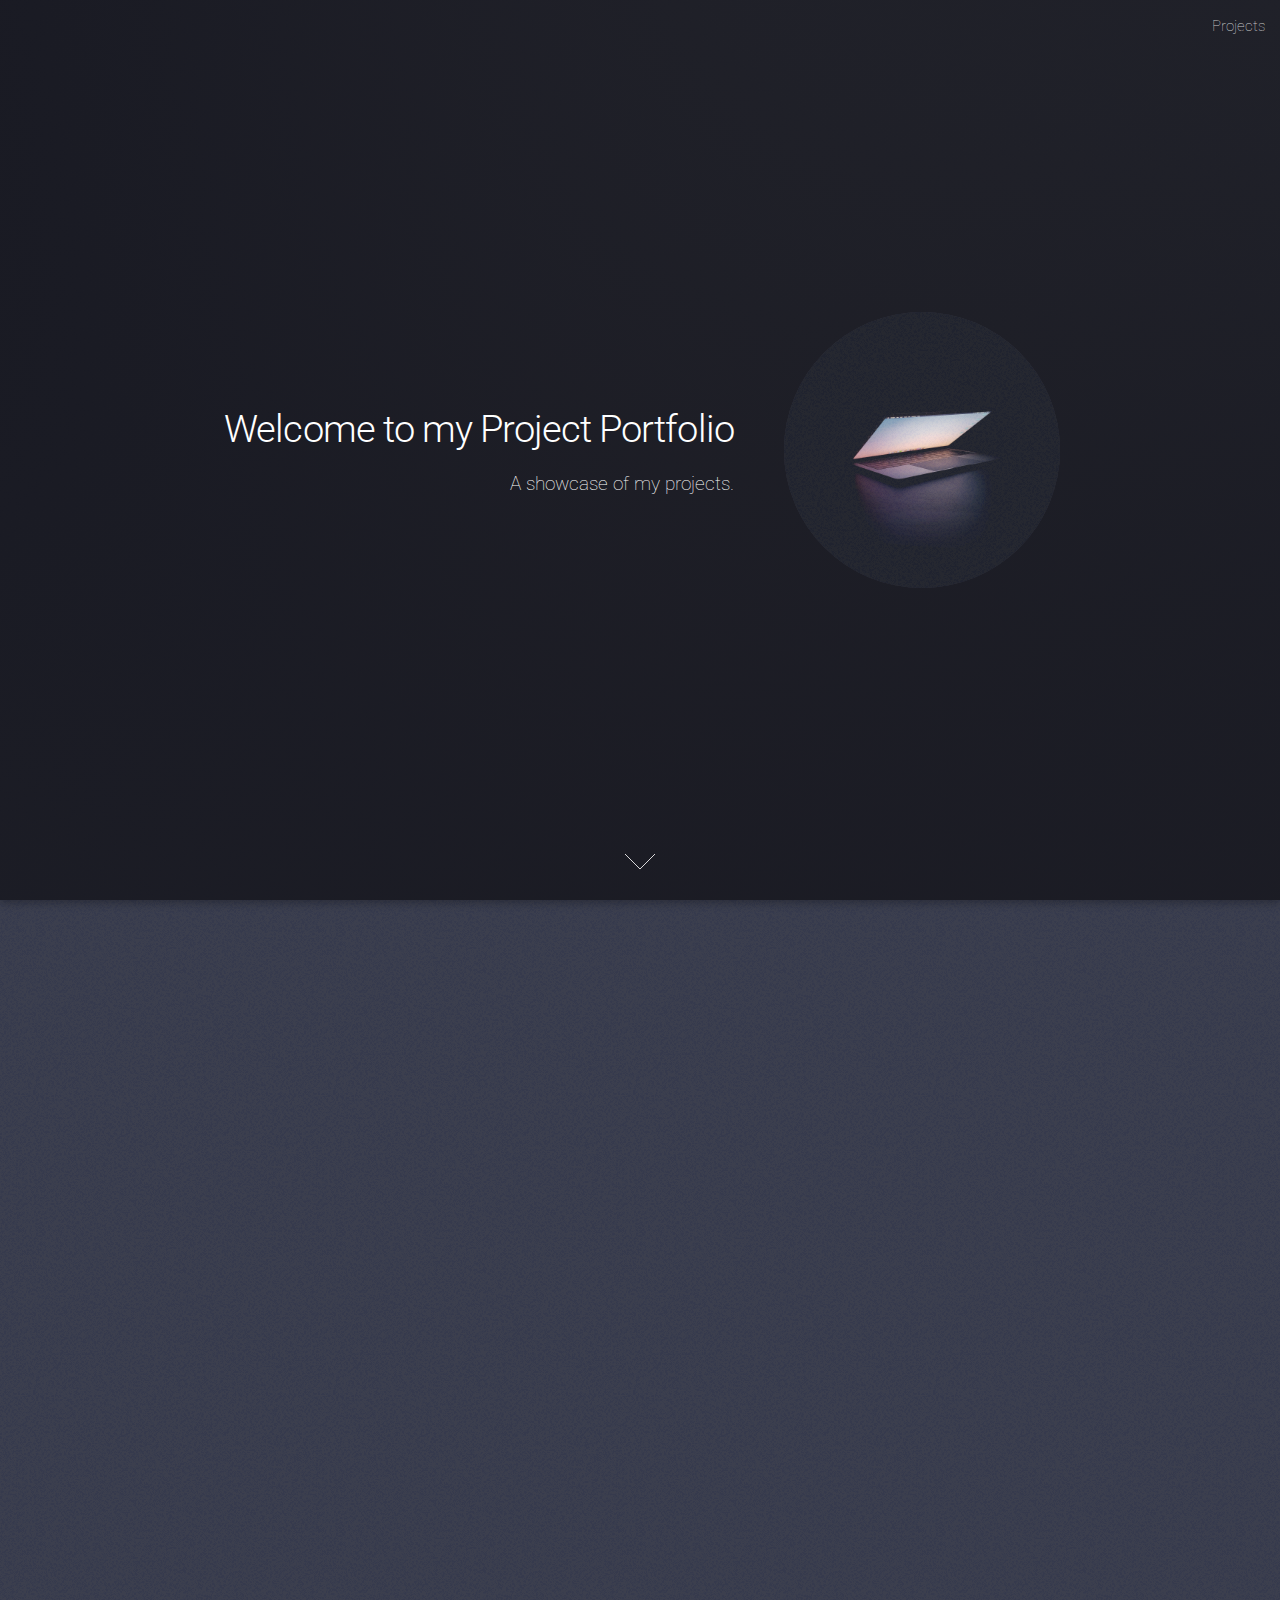
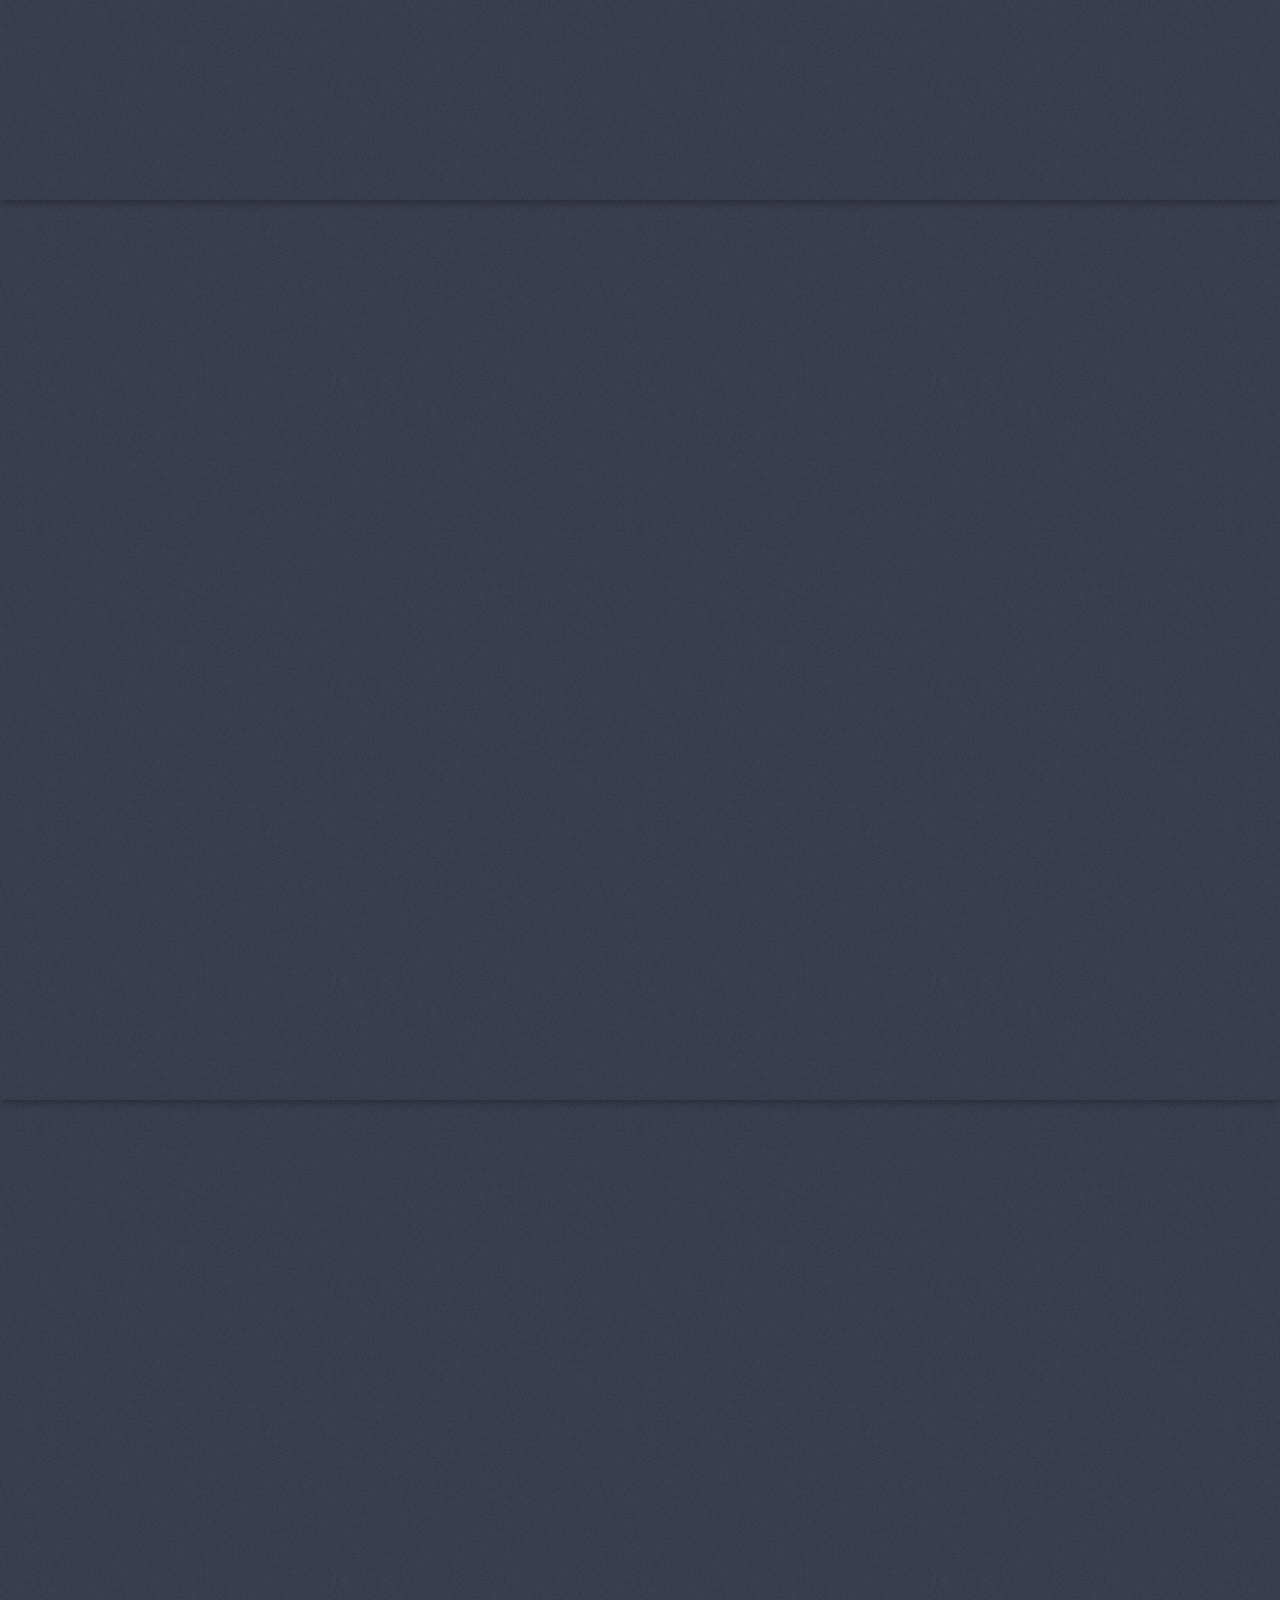
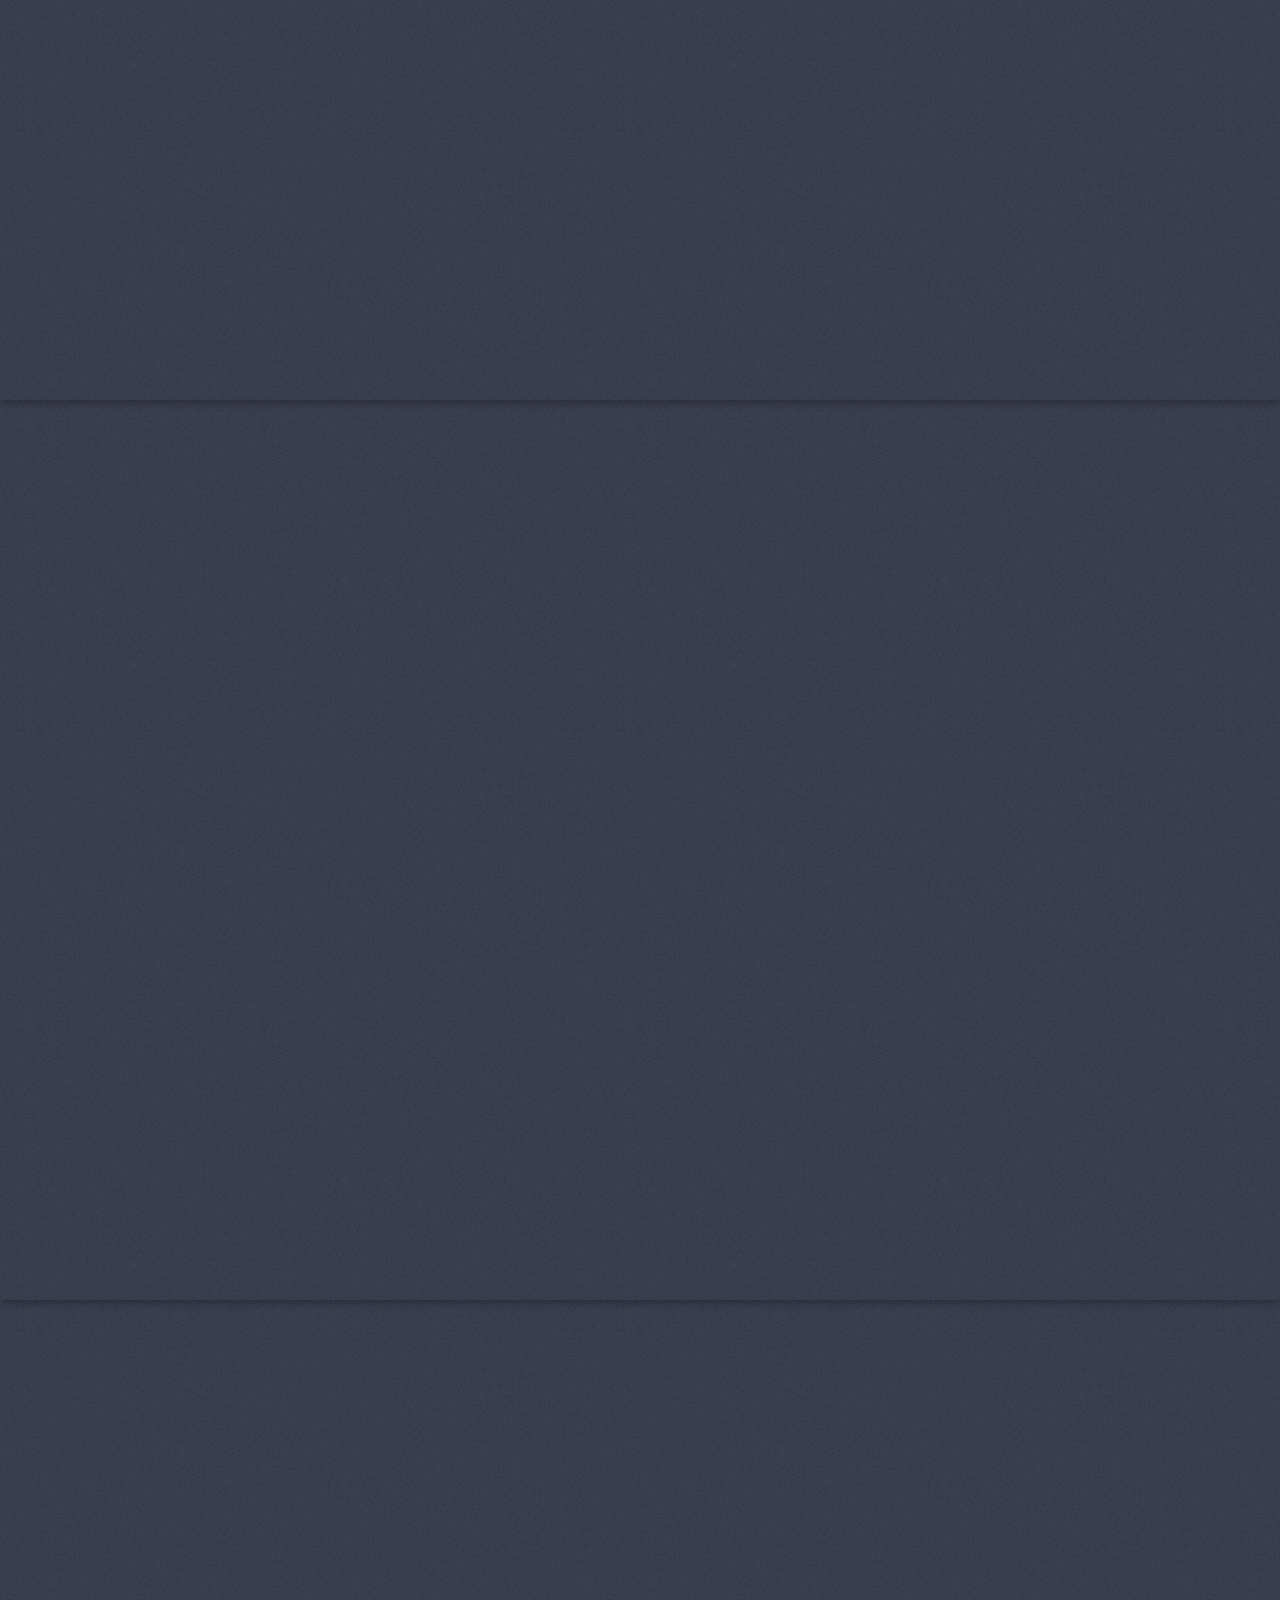
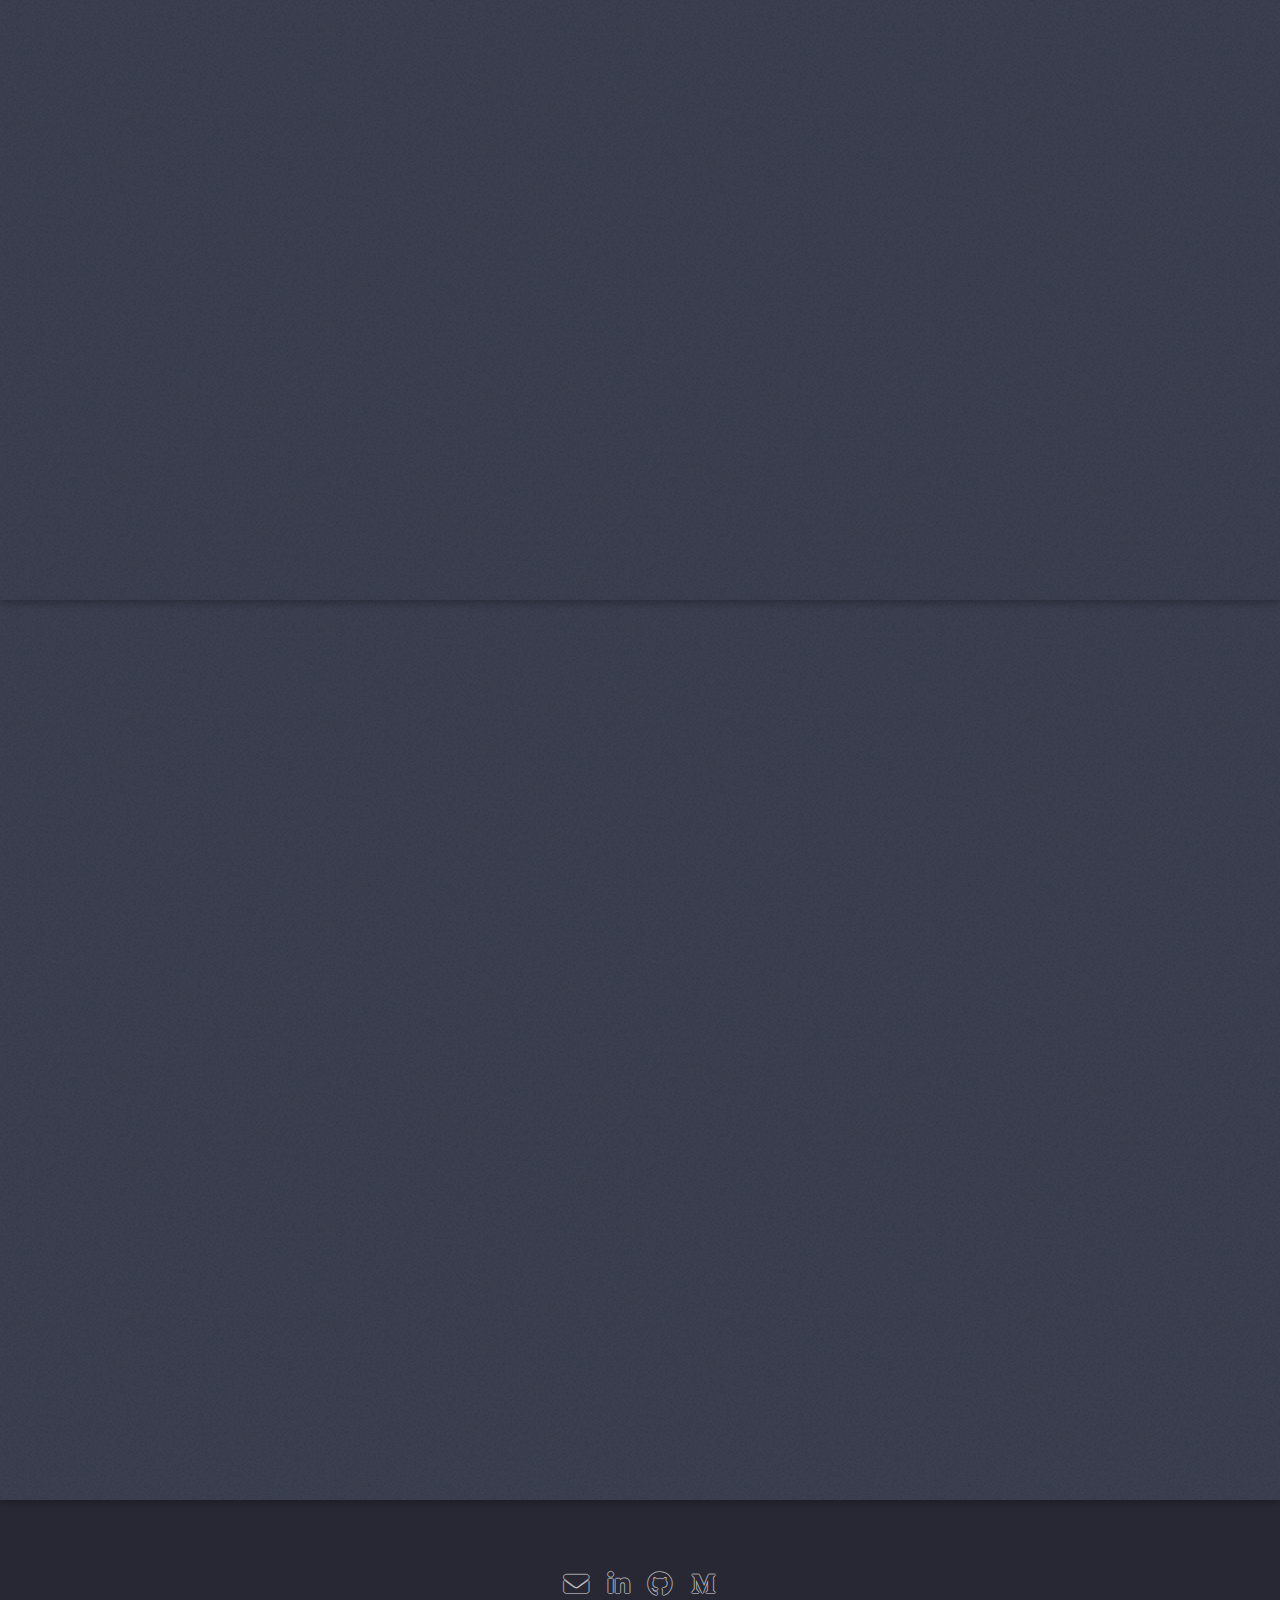
==== index.html @ bf15147e "Update index.html" ====
<!DOCTYPE HTML>

<html>
	<head>
		<title>Portfolio</title>
		<meta charset="utf-8" />
		<meta name="viewport" content="width=device-width, initial-scale=1, user-scalable=no" />
		<link rel="stylesheet" href="assets/css/main.css" />
		<noscript><link rel="stylesheet" href="assets/css/noscript.css" /></noscript>
	</head>
	<body class="is-preload landing">
		<div id="page-wrapper">

			<!-- Header -->
				<header id="header">
					<nav id="nav">
						<ul>
							<li>
								<a href="#">Projects</a>
								<ul>
									<li><a href="#two">iSight</a></li>
									<li><a href="#three">Deep Learning vs Deep Reinforcement Learning</a></li>
									<li><a href="#four">Pseudo-VR Image</a></li>
									<li><a href="#five">Mouse-less Navigator for 3D Modelling Software</a></li>
									<li><a href="#six">Time Planner</a></li>
								</ul>
							</li>
						</ul>
					</nav>
				</header>

			<!-- Banner -->
				<section id="banner">
					<div class="content">
						<header>
							<h2>Welcome to my Project Portfolio</h2>
							<p>A showcase of my projects.</p>
						</header>
						<span class="image"><img src="images/laptop.jpg" alt="" /></span>
					</div>
					<a href="#one" class="goto-next scrolly">Next</a>
				</section>

			<!-- One -->
				<section id="one" class="spotlight style1 bottom">
					<span class="image fit main"><img src="images/bg.jpg" alt="" /></span>
					<div class="content">
						<div class="container">
							<div class="row">
								<div class="col-4 col-12-medium">
									<header>
										<h2>Hi, I'm Dilith Jayakody,</h2>
										<p>a Computer Science and Engineering Undergraduate at University of Moratuwa</p>
									</header>
								</div>
								<div class="col-7 col-12-medium">
									<p>The following is a collection of projects that I have done.
										Click on the Code button to visit each Github repository, YouTube button
										to see a demonstration (if available) and the Medium button to view a
										Medium article I wrote, explaining the project (if available).</p>
								</div>
							</div>
						</div>
					</div>
					<a href="#two" class="goto-next scrolly">Next</a>
				</section>

			<!-- Two -->
				<section id="two" class="spotlight style2 right">
					<span class="image fit main"><img src="images/rpi.jpg" alt="" /></span>
					<div class="content">
						<header>
							<h2>iSight</h2>
							<p>A personal assist for the visually impaired</p>
						</header>
						<p>This is a wearable device built on a Raspberry Pi. It features functionality such as object detection (running on Google Cloud), Optical Character Recognition (OCR), text-to-speech, speech recognition, YouTube searching and Wikipedia searching</p>
						<ul class="actions fit">
							<li><a href="https://github.com/dilithjay/iSight" class="button fit">Code</a></li>
						</ul>
					</div>
					<a href="#three" class="goto-next scrolly">Next</a>
				</section>

			<!-- Three -->
				<section id="three" class="spotlight style3 left">
					<span class="image fit main bottom"><img src="images/DLvsRL.jpeg" alt="" /></span>
					<div class="content">
						<header>
							<h2>Deep Learning vs Deep Reinforcement Learning</h2>
							<p>A research project</p>
						</header>
						<p>This is a project done to solidify my understanding of Reinforcement Learning by testing its performance against that of classical Deep Learning in a real-world environment.</p>
						<ul class="actions fit">
							<li><a href="https://dilithjay.medium.com/deep-learning-versus-deep-reinforcement-learning-in-a-real-world-environment-45476fdff273" class="button fit">Medium</a></li>
							<li><a href="https://github.com/dilithjay/DLvsRL" class="button fit">Code</a></li>
						</ul>
					</div>
					<a href="#four" class="goto-next scrolly">Next</a>
				</section>
			
			<!-- Four -->
				<section id="four" class="spotlight style3 right">
					<span class="image fit main bottom"><img src="images/VRImg.png" alt="" /></span>
					<div class="content">
						<header>
							<h2>Pseudo-VR Image</h2>
							<p>A pet project to build a software that replicates a 3D view</p>
						</header>
						<p>This is a software implementing an idea that I had to display a 3D object that changes according to the user's perspective. It tracks the user's head position in order to display an image such that it creates the optical illusion of the object looking like it's physically present inside the computer screen. (Medium article published on Analytics Vidhya)</p>
						<ul class="actions fit">
							<li><a href="https://medium.com/analytics-vidhya/a-vr-image-using-opencv-and-blender-250a98594d6d" class="button fit">Medium</a></li>
							<li><a href="https://github.com/dilithjay/VRImage" class="button fit">Code</a></li>
							<li><a href="https://www.youtube.com/watch?v=gLbBX8FHkdY" class="button fit">YouTube</a></li>
						</ul>
					</div>
					<a href="#five" class="goto-next scrolly">Next</a>
				</section>
			
			<!-- Five -->
				<section id="five" class="spotlight style3 left">
					<span class="image fit main bottom"><img src="images/3DNav.jpeg" alt="" /></span>
					<div class="content">
						<header>
							<h2>Mouse-less Navigator for 3D Modelling Software</h2>
							<p>A device and software that can be used to navigate in 3D space inside a modelling software</p>
						</header>
						<p>A device built using an ATtiny85 microcontroller works alongside an object detection algorithm running on the computer in order to enable navigation within a 3D modelling software by moving the user's hand without the necessity of using a second hand</p>
						<ul class="actions fit">
							<li><a href="https://dilithjay.medium.com/making-a-mouse-less-navigator-for-a-3d-modelling-software-4b26ef43653c" class="button fit">Medium</a></li>
							<li><a href="https://github.com/dilithjay/3DNavigator" class="button fit">Code</a></li>
							<li><a href="https://youtu.be/tmpAwvE7aRU" class="button fit">YouTube</a></li>
						</ul>
					</div>
					<a href="#six" class="goto-next scrolly">Next</a>
				</section>
				
			
			<!-- Six -->
				<section id="six" class="spotlight style3 right">
					<span class="image fit main bottom"><img src="images/TimePlanner.PNG" alt="" /></span>
					<div class="content">
						<header>
							<h2>Time Planner</h2>
							<p>A software to assist efficient time management</p>
						</header>
						<p>This is a software application built primarily for personal use to assist in planning time by maintaining three plans of three categories: Long Term plan, Semester plan and Weekly plan. The application also supports automatic updates hosted on GitHub</p>
						<ul class="actions fit">
							<li><a href="https://github.com/dilithjay/TimePlanner" class="button fit">Code</a></li>
						</ul>
					</div>
					<a href="#seven" class="goto-next scrolly">Next</a>
				</section>

			<!-- Footer -->
				<footer id="footer">
					<ul class="icons">
						<li><a href="dilith.18@cse.mrt.ac.lk" class="icon solid alt fa-envelope"><span class="label">Email</span></a></li>
						<li><a href="https://www.linkedin.com/in/dilith-jayakody/" class="icon brands alt fa-linkedin-in"><span class="label">LinkedIn</span></a></li>
						<li><a href="https://github.com/dilithjay" class="icon brands alt fa-github"><span class="label">GitHub</span></a></li>
						<li><a href="https://dilithjay.medium.com/" class="icon brands alt fa-medium-m"><span class="label">Medium</span></a></li>
					</ul>
				</footer>

		</div>

		<!-- Scripts -->
			<script src="assets/js/jquery.min.js"></script>
			<script src="assets/js/jquery.scrolly.min.js"></script>
			<script src="assets/js/jquery.dropotron.min.js"></script>
			<script src="assets/js/jquery.scrollex.min.js"></script>
			<script src="assets/js/browser.min.js"></script>
			<script src="assets/js/breakpoints.min.js"></script>
			<script src="assets/js/util.js"></script>
			<script src="assets/js/main.js"></script>

	</body>
</html>
---- assets/css/main.css ----
@import url("fontawesome-all.min.css");
@import url("https://fonts.googleapis.com/css?family=Roboto:100,300,100italic,300italic");

/*
	Landed by HTML5 UP
	html5up.net | @ajlkn
	Free for personal and commercial use under the CCA 3.0 license (html5up.net/license)
*/

html, body, div, span, applet, object,
iframe, h1, h2, h3, h4, h5, h6, p, blockquote,
pre, a, abbr, acronym, address, big, cite,
code, del, dfn, em, img, ins, kbd, q, s, samp,
small, strike, strong, sub, sup, tt, var, b,
u, i, center, dl, dt, dd, ol, ul, li, fieldset,
form, label, legend, table, caption, tbody,
tfoot, thead, tr, th, td, article, aside,
canvas, details, embed, figure, figcaption,
footer, header, hgroup, menu, nav, output, ruby,
section, summary, time, mark, audio, video {
	margin: 0;
	padding: 0;
	border: 0;
	font-size: 100%;
	font: inherit;
	vertical-align: baseline;}

article, aside, details, figcaption, figure,
footer, header, hgroup, menu, nav, section {
	display: block;}

body {
	line-height: 1;
}

ol, ul {
	list-style: none;
}

blockquote, q {
	quotes: none;
}

	blockquote:before, blockquote:after, q:before, q:after {
		content: '';
		content: none;
	}

table {
	border-collapse: collapse;
	border-spacing: 0;
}

body {
	-webkit-text-size-adjust: none;
}

mark {
	background-color: transparent;
	color: inherit;
}

input::-moz-focus-inner {
	border: 0;
	padding: 0;
}

input, select, textarea {
	-moz-appearance: none;
	-webkit-appearance: none;
	-ms-appearance: none;
	appearance: none;
}

/* Basic */

	html {
		box-sizing: border-box;
	}

	*, *:before, *:after {
		box-sizing: inherit;
	}

	html, body {
		background: #1c1d26;
	}

	body.is-preload *, body.is-preload *:before, body.is-preload *:after {
		-moz-animation: none !important;
		-webkit-animation: none !important;
		-ms-animation: none !important;
		animation: none !important;
		-moz-transition: none !important;
		-webkit-transition: none !important;
		-ms-transition: none !important;
		transition: none !important;
	}

	body, input, select, textarea {
		color: rgba(255, 255, 255, 0.75);
		font-family: "Roboto", Helvetica, sans-serif;
		font-size: 15pt;
		font-weight: 100;
		line-height: 1.75em;
	}

	a {
		-moz-transition: border-color 0.2s ease-in-out, color 0.2s ease-in-out;
		-webkit-transition: border-color 0.2s ease-in-out, color 0.2s ease-in-out;
		-ms-transition: border-color 0.2s ease-in-out, color 0.2s ease-in-out;
		transition: border-color 0.2s ease-in-out, color 0.2s ease-in-out;
		border-bottom: dotted 1px;
		color: #e44c65;
		text-decoration: none;
	}

		a:hover {
			color: #e44c65 !important;
			border-bottom-color: transparent;
		}

	strong, b {
		color: #ffffff;
		font-weight: 300;
	}

	em, i {
		font-style: italic;
	}

	p {
		margin: 0 0 2em 0;
	}

	h1, h2, h3, h4, h5, h6 {
		color: #ffffff;
		font-weight: 300;
		line-height: 1em;
		margin: 0 0 1em 0;
	}

		h1 a, h2 a, h3 a, h4 a, h5 a, h6 a {
			color: inherit;
			border: 0;
		}

	h2 {
		font-size: 2em;
		line-height: 1.5em;
		letter-spacing: -0.025em;
	}

	h3 {
		font-size: 1.35em;
		line-height: 1.5em;
	}

	h4 {
		font-size: 1.1em;
		line-height: 1.5em;
	}

	h5 {
		font-size: 0.9em;
		line-height: 1.5em;
	}

	h6 {
		font-size: 0.7em;
		line-height: 1.5em;
	}

	sub {
		font-size: 0.8em;
		position: relative;
		top: 0.5em;
	}

	sup {
		font-size: 0.8em;
		position: relative;
		top: -0.5em;
	}

	hr {
		border: 0;
		border-bottom: solid 1px rgba(255, 255, 255, 0.3);
		margin: 3em 0;
	}

		hr.major {
			margin: 4em 0;
		}

	blockquote {
		border-left: solid 4px rgba(255, 255, 255, 0.3);
		font-style: italic;
		margin: 0 0 2em 0;
		padding: 0.5em 0 0.5em 2em;
	}

	code {
		background: rgba(255, 255, 255, 0.075);
		border-radius: 4px;
		font-family: "Courier New", monospace;
		font-size: 0.9em;
		margin: 0 0.25em;
		padding: 0.25em 0.65em;
	}

	pre {
		-webkit-overflow-scrolling: touch;
		font-family: "Courier New", monospace;
		font-size: 0.9em;
		margin: 0 0 2em 0;
	}

		pre code {
			display: block;
			line-height: 1.75em;
			padding: 1em 1.5em;
			overflow-x: auto;
		}

	.align-left {
		text-align: left;
	}

	.align-center {
		text-align: center;
	}

	.align-right {
		text-align: right;
	}

/* Loader */

	@-moz-keyframes spinner-show {
		0% {
			opacity: 0;
		}

		100% {
			opacity: 1;
		}
	}

	@-webkit-keyframes spinner-show {
		0% {
			opacity: 0;
		}

		100% {
			opacity: 1;
		}
	}

	@-ms-keyframes spinner-show {
		0% {
			opacity: 0;
		}

		100% {
			opacity: 1;
		}
	}

	@keyframes spinner-show {
		0% {
			opacity: 0;
		}

		100% {
			opacity: 1;
		}
	}

	@-moz-keyframes spinner-hide {
		0% {
			color: rgba(255, 255, 255, 0.15);
			z-index: 100001;
			-moz-transform: scale(1) rotate(0deg);
			-webkit-transform: scale(1) rotate(0deg);
			-ms-transform: scale(1) rotate(0deg);
			transform: scale(1) rotate(0deg);
		}

		99% {
			color: #1c1d26;
			z-index: 100001;
			-moz-transform: scale(0.5) rotate(360deg);
			-webkit-transform: scale(0.5) rotate(360deg);
			-ms-transform: scale(0.5) rotate(360deg);
			transform: scale(0.5) rotate(360deg);
		}

		100% {
			color: #1c1d26;
			z-index: -1;
			-moz-transform: scale(0.5) rotate(360deg);
			-webkit-transform: scale(0.5) rotate(360deg);
			-ms-transform: scale(0.5) rotate(360deg);
			transform: scale(0.5) rotate(360deg);
		}
	}

	@-webkit-keyframes spinner-hide {
		0% {
			color: rgba(255, 255, 255, 0.15);
			z-index: 100001;
			-moz-transform: scale(1) rotate(0deg);
			-webkit-transform: scale(1) rotate(0deg);
			-ms-transform: scale(1) rotate(0deg);
			transform: scale(1) rotate(0deg);
		}

		99% {
			color: #1c1d26;
			z-index: 100001;
			-moz-transform: scale(0.5) rotate(360deg);
			-webkit-transform: scale(0.5) rotate(360deg);
			-ms-transform: scale(0.5) rotate(360deg);
			transform: scale(0.5) rotate(360deg);
		}

		100% {
			color: #1c1d26;
			z-index: -1;
			-moz-transform: scale(0.5) rotate(360deg);
			-webkit-transform: scale(0.5) rotate(360deg);
			-ms-transform: scale(0.5) rotate(360deg);
			transform: scale(0.5) rotate(360deg);
		}
	}

	@-ms-keyframes spinner-hide {
		0% {
			color: rgba(255, 255, 255, 0.15);
			z-index: 100001;
			-moz-transform: scale(1) rotate(0deg);
			-webkit-transform: scale(1) rotate(0deg);
			-ms-transform: scale(1) rotate(0deg);
			transform: scale(1) rotate(0deg);
		}

		99% {
			color: #1c1d26;
			z-index: 100001;
			-moz-transform: scale(0.5) rotate(360deg);
			-webkit-transform: scale(0.5) rotate(360deg);
			-ms-transform: scale(0.5) rotate(360deg);
			transform: scale(0.5) rotate(360deg);
		}

		100% {
			color: #1c1d26;
			z-index: -1;
			-moz-transform: scale(0.5) rotate(360deg);
			-webkit-transform: scale(0.5) rotate(360deg);
			-ms-transform: scale(0.5) rotate(360deg);
			transform: scale(0.5) rotate(360deg);
		}
	}

	@keyframes spinner-hide {
		0% {
			color: rgba(255, 255, 255, 0.15);
			z-index: 100001;
			-moz-transform: scale(1) rotate(0deg);
			-webkit-transform: scale(1) rotate(0deg);
			-ms-transform: scale(1) rotate(0deg);
			transform: scale(1) rotate(0deg);
		}

		99% {
			color: #1c1d26;
			z-index: 100001;
			-moz-transform: scale(0.5) rotate(360deg);
			-webkit-transform: scale(0.5) rotate(360deg);
			-ms-transform: scale(0.5) rotate(360deg);
			transform: scale(0.5) rotate(360deg);
		}

		100% {
			color: #1c1d26;
			z-index: -1;
			-moz-transform: scale(0.5) rotate(360deg);
			-webkit-transform: scale(0.5) rotate(360deg);
			-ms-transform: scale(0.5) rotate(360deg);
			transform: scale(0.5) rotate(360deg);
		}
	}

	@-moz-keyframes spinner-rotate {
		0% {
			-moz-transform: scale(1) rotate(0deg);
			-webkit-transform: scale(1) rotate(0deg);
			-ms-transform: scale(1) rotate(0deg);
			transform: scale(1) rotate(0deg);
		}

		100% {
			-moz-transform: scale(1) rotate(360deg);
			-webkit-transform: scale(1) rotate(360deg);
			-ms-transform: scale(1) rotate(360deg);
			transform: scale(1) rotate(360deg);
		}
	}

	@-webkit-keyframes spinner-rotate {
		0% {
			-moz-transform: scale(1) rotate(0deg);
			-webkit-transform: scale(1) rotate(0deg);
			-ms-transform: scale(1) rotate(0deg);
			transform: scale(1) rotate(0deg);
		}

		100% {
			-moz-transform: scale(1) rotate(360deg);
			-webkit-transform: scale(1) rotate(360deg);
			-ms-transform: scale(1) rotate(360deg);
			transform: scale(1) rotate(360deg);
		}
	}

	@-ms-keyframes spinner-rotate {
		0% {
			-moz-transform: scale(1) rotate(0deg);
			-webkit-transform: scale(1) rotate(0deg);
			-ms-transform: scale(1) rotate(0deg);
			transform: scale(1) rotate(0deg);
		}

		100% {
			-moz-transform: scale(1) rotate(360deg);
			-webkit-transform: scale(1) rotate(360deg);
			-ms-transform: scale(1) rotate(360deg);
			transform: scale(1) rotate(360deg);
		}
	}

	@keyframes spinner-rotate {
		0% {
			-moz-transform: scale(1) rotate(0deg);
			-webkit-transform: scale(1) rotate(0deg);
			-ms-transform: scale(1) rotate(0deg);
			transform: scale(1) rotate(0deg);
		}

		100% {
			-moz-transform: scale(1) rotate(360deg);
			-webkit-transform: scale(1) rotate(360deg);
			-ms-transform: scale(1) rotate(360deg);
			transform: scale(1) rotate(360deg);
		}
	}

	@-moz-keyframes overlay-hide {
		0% {
			opacity: 1;
			z-index: 100000;
		}

		15% {
			opacity: 1;
			z-index: 100000;
		}

		99% {
			opacity: 0;
			z-index: 100000;
		}

		100% {
			opacity: 0;
			z-index: -1;
		}
	}

	@-webkit-keyframes overlay-hide {
		0% {
			opacity: 1;
			z-index: 100000;
		}

		15% {
			opacity: 1;
			z-index: 100000;
		}

		99% {
			opacity: 0;
			z-index: 100000;
		}

		100% {
			opacity: 0;
			z-index: -1;
		}
	}

	@-ms-keyframes overlay-hide {
		0% {
			opacity: 1;
			z-index: 100000;
		}

		15% {
			opacity: 1;
			z-index: 100000;
		}

		99% {
			opacity: 0;
			z-index: 100000;
		}

		100% {
			opacity: 0;
			z-index: -1;
		}
	}

	@keyframes overlay-hide {
		0% {
			opacity: 1;
			z-index: 100000;
		}

		15% {
			opacity: 1;
			z-index: 100000;
		}

		99% {
			opacity: 0;
			z-index: 100000;
		}

		100% {
			opacity: 0;
			z-index: -1;
		}
	}

	body.landing {
		text-decoration: none;
	}

		body.landing:before {
			-moz-osx-font-smoothing: grayscale;
			-webkit-font-smoothing: antialiased;
			display: inline-block;
			font-style: normal;
			font-variant: normal;
			text-rendering: auto;
			line-height: 1;
			text-transform: none !important;
			font-family: 'Font Awesome 5 Free';
			font-weight: 900;
		}

		body.landing:before {
			-moz-animation: spinner-show 1.5s 1 0.25s ease forwards, spinner-hide 0.25s ease-in-out forwards !important;
			-webkit-animation: spinner-show 1.5s 1 0.25s ease forwards, spinner-hide 0.25s ease-in-out forwards !important;
			-ms-animation: spinner-show 1.5s 1 0.25s ease forwards, spinner-hide 0.25s ease-in-out forwards !important;
			animation: spinner-show 1.5s 1 0.25s ease forwards, spinner-hide 0.25s ease-in-out forwards !important;
			-moz-transform-origin: 50% 50%;
			-webkit-transform-origin: 50% 50%;
			-ms-transform-origin: 50% 50%;
			transform-origin: 50% 50%;
			color: rgba(255, 255, 255, 0.15);
			content: '\f1ce';
			cursor: default;
			display: block;
			font-size: 2em;
			height: 2em;
			left: 50%;
			line-height: 2em;
			margin: -1em 0 0 -1em;
			opacity: 0;
			position: fixed;
			text-align: center;
			top: 50%;
			width: 2em;
			z-index: -1;
		}

		body.landing:after {
			-moz-animation: overlay-hide 1.5s ease-in forwards !important;
			-webkit-animation: overlay-hide 1.5s ease-in forwards !important;
			-ms-animation: overlay-hide 1.5s ease-in forwards !important;
			animation: overlay-hide 1.5s ease-in forwards !important;
			background: #1c1d26;
			content: '';
			display: block;
			height: 100%;
			left: 0;
			opacity: 0;
			position: fixed;
			top: 0;
			width: 100%;
			z-index: -1;
		}

		body.landing.is-preload:before {
			-moz-animation: spinner-show 1.5s 1 0.25s ease forwards, spinner-rotate 0.75s infinite linear !important;
			-webkit-animation: spinner-show 1.5s 1 0.25s ease forwards, spinner-rotate 0.75s infinite linear !important;
			-ms-animation: spinner-show 1.5s 1 0.25s ease forwards, spinner-rotate 0.75s infinite linear !important;
			animation: spinner-show 1.5s 1 0.25s ease forwards, spinner-rotate 0.75s infinite linear !important;
			z-index: 100001;
		}

		body.landing.is-preload:after {
			-moz-animation: none !important;
			-webkit-animation: none !important;
			-ms-animation: none !important;
			animation: none !important;
			opacity: 1;
			z-index: 100000;
		}

	@media (-webkit-min-device-pixel-ratio: 2) {

		body.landing:before {
			line-height: 2.025em;
		}

	}

/* Container */

	.container {
		margin: 0 auto;
		max-width: calc(100% - 4em);
		width: 70em;
	}

		.container.xsmall {
			width: 17.5em;
		}

		.container.small {
			width: 35em;
		}

		.container.medium {
			width: 52.5em;
		}

		.container.large {
			width: 87.5em;
		}

		.container.xlarge {
			width: 105em;
		}

		.container.max {
			width: 100%;
		}

		@media screen and (max-width: 1280px) {

			.container {
				width: 90%;
				max-width: 100%;
			}

		}

		@media screen and (max-width: 980px) {

			.container {
				width: 100% !important;
			}

		}

/* Row */

	.row {
		display: flex;
		flex-wrap: wrap;
		box-sizing: border-box;
		align-items: stretch;
	}

		.row > * {
			box-sizing: border-box;
		}

		.row.gtr-uniform > * > :last-child {
			margin-bottom: 0;
		}

		.row.aln-left {
			justify-content: flex-start;
		}

		.row.aln-center {
			justify-content: center;
		}

		.row.aln-right {
			justify-content: flex-end;
		}

		.row.aln-top {
			align-items: flex-start;
		}

		.row.aln-middle {
			align-items: center;
		}

		.row.aln-bottom {
			align-items: flex-end;
		}

		.row > .imp {
			order: -1;
		}

		.row > .col-1 {
			width: 8.33333%;
		}

		.row > .off-1 {
			margin-left: 8.33333%;
		}

		.row > .col-2 {
			width: 16.66667%;
		}

		.row > .off-2 {
			margin-left: 16.66667%;
		}

		.row > .col-3 {
			width: 25%;
		}

		.row > .off-3 {
			margin-left: 25%;
		}

		.row > .col-4 {
			width: 33.33333%;
		}

		.row > .off-4 {
			margin-left: 33.33333%;
		}

		.row > .col-5 {
			width: 41.66667%;
		}

		.row > .off-5 {
			margin-left: 41.66667%;
		}

		.row > .col-6 {
			width: 50%;
		}

		.row > .off-6 {
			margin-left: 50%;
		}

		.row > .col-7 {
			width: 58.33333%;
		}

		.row > .off-7 {
			margin-left: 58.33333%;
		}

		.row > .col-8 {
			width: 66.66667%;
		}

		.row > .off-8 {
			margin-left: 66.66667%;
		}

		.row > .col-9 {
			width: 75%;
		}

		.row > .off-9 {
			margin-left: 75%;
		}

		.row > .col-10 {
			width: 83.33333%;
		}

		.row > .off-10 {
			margin-left: 83.33333%;
		}

		.row > .col-11 {
			width: 91.66667%;
		}

		.row > .off-11 {
			margin-left: 91.66667%;
		}

		.row > .col-12 {
			width: 100%;
		}

		.row > .off-12 {
			margin-left: 100%;
		}

		.row.gtr-0 {
			margin-top: 0;
			margin-left: 0em;
		}

			.row.gtr-0 > * {
				padding: 0 0 0 0em;
			}

			.row.gtr-0.gtr-uniform {
				margin-top: 0em;
			}

				.row.gtr-0.gtr-uniform > * {
					padding-top: 0em;
				}

		.row.gtr-25 {
			margin-top: 0;
			margin-left: -0.625em;
		}

			.row.gtr-25 > * {
				padding: 0 0 0 0.625em;
			}

			.row.gtr-25.gtr-uniform {
				margin-top: -0.625em;
			}

				.row.gtr-25.gtr-uniform > * {
					padding-top: 0.625em;
				}

		.row.gtr-50 {
			margin-top: 0;
			margin-left: -1.25em;
		}

			.row.gtr-50 > * {
				padding: 0 0 0 1.25em;
			}

			.row.gtr-50.gtr-uniform {
				margin-top: -1.25em;
			}

				.row.gtr-50.gtr-uniform > * {
					padding-top: 1.25em;
				}

		.row {
			margin-top: 0;
			margin-left: -2.5em;
		}

			.row > * {
				padding: 0 0 0 2.5em;
			}

			.row.gtr-uniform {
				margin-top: -2.5em;
			}

				.row.gtr-uniform > * {
					padding-top: 2.5em;
				}

		.row.gtr-150 {
			margin-top: 0;
			margin-left: -3.75em;
		}

			.row.gtr-150 > * {
				padding: 0 0 0 3.75em;
			}

			.row.gtr-150.gtr-uniform {
				margin-top: -3.75em;
			}

				.row.gtr-150.gtr-uniform > * {
					padding-top: 3.75em;
				}

		.row.gtr-200 {
			margin-top: 0;
			margin-left: -5em;
		}

			.row.gtr-200 > * {
				padding: 0 0 0 5em;
			}

			.row.gtr-200.gtr-uniform {
				margin-top: -5em;
			}

				.row.gtr-200.gtr-uniform > * {
					padding-top: 5em;
				}

		@media screen and (max-width: 1680px) {

			.row {
				display: flex;
				flex-wrap: wrap;
				box-sizing: border-box;
				align-items: stretch;
			}

				.row > * {
					box-sizing: border-box;
				}

				.row.gtr-uniform > * > :last-child {
					margin-bottom: 0;
				}

				.row.aln-left {
					justify-content: flex-start;
				}

				.row.aln-center {
					justify-content: center;
				}

				.row.aln-right {
					justify-content: flex-end;
				}

				.row.aln-top {
					align-items: flex-start;
				}

				.row.aln-middle {
					align-items: center;
				}

				.row.aln-bottom {
					align-items: flex-end;
				}

				.row > .imp-xlarge {
					order: -1;
				}

				.row > .col-1-xlarge {
					width: 8.33333%;
				}

				.row > .off-1-xlarge {
					margin-left: 8.33333%;
				}

				.row > .col-2-xlarge {
					width: 16.66667%;
				}

				.row > .off-2-xlarge {
					margin-left: 16.66667%;
				}

				.row > .col-3-xlarge {
					width: 25%;
				}

				.row > .off-3-xlarge {
					margin-left: 25%;
				}

				.row > .col-4-xlarge {
					width: 33.33333%;
				}

				.row > .off-4-xlarge {
					margin-left: 33.33333%;
				}

				.row > .col-5-xlarge {
					width: 41.66667%;
				}

				.row > .off-5-xlarge {
					margin-left: 41.66667%;
				}

				.row > .col-6-xlarge {
					width: 50%;
				}

				.row > .off-6-xlarge {
					margin-left: 50%;
				}

				.row > .col-7-xlarge {
					width: 58.33333%;
				}

				.row > .off-7-xlarge {
					margin-left: 58.33333%;
				}

				.row > .col-8-xlarge {
					width: 66.66667%;
				}

				.row > .off-8-xlarge {
					margin-left: 66.66667%;
				}

				.row > .col-9-xlarge {
					width: 75%;
				}

				.row > .off-9-xlarge {
					margin-left: 75%;
				}

				.row > .col-10-xlarge {
					width: 83.33333%;
				}

				.row > .off-10-xlarge {
					margin-left: 83.33333%;
				}

				.row > .col-11-xlarge {
					width: 91.66667%;
				}

				.row > .off-11-xlarge {
					margin-left: 91.66667%;
				}

				.row > .col-12-xlarge {
					width: 100%;
				}

				.row > .off-12-xlarge {
					margin-left: 100%;
				}

				.row.gtr-0 {
					margin-top: 0;
					margin-left: 0em;
				}

					.row.gtr-0 > * {
						padding: 0 0 0 0em;
					}

					.row.gtr-0.gtr-uniform {
						margin-top: 0em;
					}

						.row.gtr-0.gtr-uniform > * {
							padding-top: 0em;
						}

				.row.gtr-25 {
					margin-top: 0;
					margin-left: -0.625em;
				}

					.row.gtr-25 > * {
						padding: 0 0 0 0.625em;
					}

					.row.gtr-25.gtr-uniform {
						margin-top: -0.625em;
					}

						.row.gtr-25.gtr-uniform > * {
							padding-top: 0.625em;
						}

				.row.gtr-50 {
					margin-top: 0;
					margin-left: -1.25em;
				}

					.row.gtr-50 > * {
						padding: 0 0 0 1.25em;
					}

					.row.gtr-50.gtr-uniform {
						margin-top: -1.25em;
					}

						.row.gtr-50.gtr-uniform > * {
							padding-top: 1.25em;
						}

				.row {
					margin-top: 0;
					margin-left: -2.5em;
				}

					.row > * {
						padding: 0 0 0 2.5em;
					}

					.row.gtr-uniform {
						margin-top: -2.5em;
					}

						.row.gtr-uniform > * {
							padding-top: 2.5em;
						}

				.row.gtr-150 {
					margin-top: 0;
					margin-left: -3.75em;
				}

					.row.gtr-150 > * {
						padding: 0 0 0 3.75em;
					}

					.row.gtr-150.gtr-uniform {
						margin-top: -3.75em;
					}

						.row.gtr-150.gtr-uniform > * {
							padding-top: 3.75em;
						}

				.row.gtr-200 {
					margin-top: 0;
					margin-left: -5em;
				}

					.row.gtr-200 > * {
						padding: 0 0 0 5em;
					}

					.row.gtr-200.gtr-uniform {
						margin-top: -5em;
					}

						.row.gtr-200.gtr-uniform > * {
							padding-top: 5em;
						}

		}

		@media screen and (max-width: 1280px) {

			.row {
				display: flex;
				flex-wrap: wrap;
				box-sizing: border-box;
				align-items: stretch;
			}

				.row > * {
					box-sizing: border-box;
				}

				.row.gtr-uniform > * > :last-child {
					margin-bottom: 0;
				}

				.row.aln-left {
					justify-content: flex-start;
				}

				.row.aln-center {
					justify-content: center;
				}

				.row.aln-right {
					justify-content: flex-end;
				}

				.row.aln-top {
					align-items: flex-start;
				}

				.row.aln-middle {
					align-items: center;
				}

				.row.aln-bottom {
					align-items: flex-end;
				}

				.row > .imp-large {
					order: -1;
				}

				.row > .col-1-large {
					width: 8.33333%;
				}

				.row > .off-1-large {
					margin-left: 8.33333%;
				}

				.row > .col-2-large {
					width: 16.66667%;
				}

				.row > .off-2-large {
					margin-left: 16.66667%;
				}

				.row > .col-3-large {
					width: 25%;
				}

				.row > .off-3-large {
					margin-left: 25%;
				}

				.row > .col-4-large {
					width: 33.33333%;
				}

				.row > .off-4-large {
					margin-left: 33.33333%;
				}

				.row > .col-5-large {
					width: 41.66667%;
				}

				.row > .off-5-large {
					margin-left: 41.66667%;
				}

				.row > .col-6-large {
					width: 50%;
				}

				.row > .off-6-large {
					margin-left: 50%;
				}

				.row > .col-7-large {
					width: 58.33333%;
				}

				.row > .off-7-large {
					margin-left: 58.33333%;
				}

				.row > .col-8-large {
					width: 66.66667%;
				}

				.row > .off-8-large {
					margin-left: 66.66667%;
				}

				.row > .col-9-large {
					width: 75%;
				}

				.row > .off-9-large {
					margin-left: 75%;
				}

				.row > .col-10-large {
					width: 83.33333%;
				}

				.row > .off-10-large {
					margin-left: 83.33333%;
				}

				.row > .col-11-large {
					width: 91.66667%;
				}

				.row > .off-11-large {
					margin-left: 91.66667%;
				}

				.row > .col-12-large {
					width: 100%;
				}

				.row > .off-12-large {
					margin-left: 100%;
				}

				.row.gtr-0 {
					margin-top: 0;
					margin-left: 0em;
				}

					.row.gtr-0 > * {
						padding: 0 0 0 0em;
					}

					.row.gtr-0.gtr-uniform {
						margin-top: 0em;
					}

						.row.gtr-0.gtr-uniform > * {
							padding-top: 0em;
						}

				.row.gtr-25 {
					margin-top: 0;
					margin-left: -0.625em;
				}

					.row.gtr-25 > * {
						padding: 0 0 0 0.625em;
					}

					.row.gtr-25.gtr-uniform {
						margin-top: -0.625em;
					}

						.row.gtr-25.gtr-uniform > * {
							padding-top: 0.625em;
						}

				.row.gtr-50 {
					margin-top: 0;
					margin-left: -1.25em;
				}

					.row.gtr-50 > * {
						padding: 0 0 0 1.25em;
					}

					.row.gtr-50.gtr-uniform {
						margin-top: -1.25em;
					}

						.row.gtr-50.gtr-uniform > * {
							padding-top: 1.25em;
						}

				.row {
					margin-top: 0;
					margin-left: -2.5em;
				}

					.row > * {
						padding: 0 0 0 2.5em;
					}

					.row.gtr-uniform {
						margin-top: -2.5em;
					}

						.row.gtr-uniform > * {
							padding-top: 2.5em;
						}

				.row.gtr-150 {
					margin-top: 0;
					margin-left: -3.75em;
				}

					.row.gtr-150 > * {
						padding: 0 0 0 3.75em;
					}

					.row.gtr-150.gtr-uniform {
						margin-top: -3.75em;
					}

						.row.gtr-150.gtr-uniform > * {
							padding-top: 3.75em;
						}

				.row.gtr-200 {
					margin-top: 0;
					margin-left: -5em;
				}

					.row.gtr-200 > * {
						padding: 0 0 0 5em;
					}

					.row.gtr-200.gtr-uniform {
						margin-top: -5em;
					}

						.row.gtr-200.gtr-uniform > * {
							padding-top: 5em;
						}

		}

		@media screen and (max-width: 980px) {

			.row {
				display: flex;
				flex-wrap: wrap;
				box-sizing: border-box;
				align-items: stretch;
			}

				.row > * {
					box-sizing: border-box;
				}

				.row.gtr-uniform > * > :last-child {
					margin-bottom: 0;
				}

				.row.aln-left {
					justify-content: flex-start;
				}

				.row.aln-center {
					justify-content: center;
				}

				.row.aln-right {
					justify-content: flex-end;
				}

				.row.aln-top {
					align-items: flex-start;
				}

				.row.aln-middle {
					align-items: center;
				}

				.row.aln-bottom {
					align-items: flex-end;
				}

				.row > .imp-medium {
					order: -1;
				}

				.row > .col-1-medium {
					width: 8.33333%;
				}

				.row > .off-1-medium {
					margin-left: 8.33333%;
				}

				.row > .col-2-medium {
					width: 16.66667%;
				}

				.row > .off-2-medium {
					margin-left: 16.66667%;
				}

				.row > .col-3-medium {
					width: 25%;
				}

				.row > .off-3-medium {
					margin-left: 25%;
				}

				.row > .col-4-medium {
					width: 33.33333%;
				}

				.row > .off-4-medium {
					margin-left: 33.33333%;
				}

				.row > .col-5-medium {
					width: 41.66667%;
				}

				.row > .off-5-medium {
					margin-left: 41.66667%;
				}

				.row > .col-6-medium {
					width: 50%;
				}

				.row > .off-6-medium {
					margin-left: 50%;
				}

				.row > .col-7-medium {
					width: 58.33333%;
				}

				.row > .off-7-medium {
					margin-left: 58.33333%;
				}

				.row > .col-8-medium {
					width: 66.66667%;
				}

				.row > .off-8-medium {
					margin-left: 66.66667%;
				}

				.row > .col-9-medium {
					width: 75%;
				}

				.row > .off-9-medium {
					margin-left: 75%;
				}

				.row > .col-10-medium {
					width: 83.33333%;
				}

				.row > .off-10-medium {
					margin-left: 83.33333%;
				}

				.row > .col-11-medium {
					width: 91.66667%;
				}

				.row > .off-11-medium {
					margin-left: 91.66667%;
				}

				.row > .col-12-medium {
					width: 100%;
				}

				.row > .off-12-medium {
					margin-left: 100%;
				}

				.row.gtr-0 {
					margin-top: 0;
					margin-left: 0em;
				}

					.row.gtr-0 > * {
						padding: 0 0 0 0em;
					}

					.row.gtr-0.gtr-uniform {
						margin-top: 0em;
					}

						.row.gtr-0.gtr-uniform > * {
							padding-top: 0em;
						}

				.row.gtr-25 {
					margin-top: 0;
					margin-left: -0.625em;
				}

					.row.gtr-25 > * {
						padding: 0 0 0 0.625em;
					}

					.row.gtr-25.gtr-uniform {
						margin-top: -0.625em;
					}

						.row.gtr-25.gtr-uniform > * {
							padding-top: 0.625em;
						}

				.row.gtr-50 {
					margin-top: 0;
					margin-left: -1.25em;
				}

					.row.gtr-50 > * {
						padding: 0 0 0 1.25em;
					}

					.row.gtr-50.gtr-uniform {
						margin-top: -1.25em;
					}

						.row.gtr-50.gtr-uniform > * {
							padding-top: 1.25em;
						}

				.row {
					margin-top: 0;
					margin-left: -2.5em;
				}

					.row > * {
						padding: 0 0 0 2.5em;
					}

					.row.gtr-uniform {
						margin-top: -2.5em;
					}

						.row.gtr-uniform > * {
							padding-top: 2.5em;
						}

				.row.gtr-150 {
					margin-top: 0;
					margin-left: -3.75em;
				}

					.row.gtr-150 > * {
						padding: 0 0 0 3.75em;
					}

					.row.gtr-150.gtr-uniform {
						margin-top: -3.75em;
					}

						.row.gtr-150.gtr-uniform > * {
							padding-top: 3.75em;
						}

				.row.gtr-200 {
					margin-top: 0;
					margin-left: -5em;
				}

					.row.gtr-200 > * {
						padding: 0 0 0 5em;
					}

					.row.gtr-200.gtr-uniform {
						margin-top: -5em;
					}

						.row.gtr-200.gtr-uniform > * {
							padding-top: 5em;
						}

		}

		@media screen and (max-width: 736px) {

			.row {
				display: flex;
				flex-wrap: wrap;
				box-sizing: border-box;
				align-items: stretch;
			}

				.row > * {
					box-sizing: border-box;
				}

				.row.gtr-uniform > * > :last-child {
					margin-bottom: 0;
				}

				.row.aln-left {
					justify-content: flex-start;
				}

				.row.aln-center {
					justify-content: center;
				}

				.row.aln-right {
					justify-content: flex-end;
				}

				.row.aln-top {
					align-items: flex-start;
				}

				.row.aln-middle {
					align-items: center;
				}

				.row.aln-bottom {
					align-items: flex-end;
				}

				.row > .imp-small {
					order: -1;
				}

				.row > .col-1-small {
					width: 8.33333%;
				}

				.row > .off-1-small {
					margin-left: 8.33333%;
				}

				.row > .col-2-small {
					width: 16.66667%;
				}

				.row > .off-2-small {
					margin-left: 16.66667%;
				}

				.row > .col-3-small {
					width: 25%;
				}

				.row > .off-3-small {
					margin-left: 25%;
				}

				.row > .col-4-small {
					width: 33.33333%;
				}

				.row > .off-4-small {
					margin-left: 33.33333%;
				}

				.row > .col-5-small {
					width: 41.66667%;
				}

				.row > .off-5-small {
					margin-left: 41.66667%;
				}

				.row > .col-6-small {
					width: 50%;
				}

				.row > .off-6-small {
					margin-left: 50%;
				}

				.row > .col-7-small {
					width: 58.33333%;
				}

				.row > .off-7-small {
					margin-left: 58.33333%;
				}

				.row > .col-8-small {
					width: 66.66667%;
				}

				.row > .off-8-small {
					margin-left: 66.66667%;
				}

				.row > .col-9-small {
					width: 75%;
				}

				.row > .off-9-small {
					margin-left: 75%;
				}

				.row > .col-10-small {
					width: 83.33333%;
				}

				.row > .off-10-small {
					margin-left: 83.33333%;
				}

				.row > .col-11-small {
					width: 91.66667%;
				}

				.row > .off-11-small {
					margin-left: 91.66667%;
				}

				.row > .col-12-small {
					width: 100%;
				}

				.row > .off-12-small {
					margin-left: 100%;
				}

				.row.gtr-0 {
					margin-top: 0;
					margin-left: 0em;
				}

					.row.gtr-0 > * {
						padding: 0 0 0 0em;
					}

					.row.gtr-0.gtr-uniform {
						margin-top: 0em;
					}

						.row.gtr-0.gtr-uniform > * {
							padding-top: 0em;
						}

				.row.gtr-25 {
					margin-top: 0;
					margin-left: -0.625em;
				}

					.row.gtr-25 > * {
						padding: 0 0 0 0.625em;
					}

					.row.gtr-25.gtr-uniform {
						margin-top: -0.625em;
					}

						.row.gtr-25.gtr-uniform > * {
							padding-top: 0.625em;
						}

				.row.gtr-50 {
					margin-top: 0;
					margin-left: -1.25em;
				}

					.row.gtr-50 > * {
						padding: 0 0 0 1.25em;
					}

					.row.gtr-50.gtr-uniform {
						margin-top: -1.25em;
					}

						.row.gtr-50.gtr-uniform > * {
							padding-top: 1.25em;
						}

				.row {
					margin-top: 0;
					margin-left: -2.5em;
				}

					.row > * {
						padding: 0 0 0 2.5em;
					}

					.row.gtr-uniform {
						margin-top: -2.5em;
					}

						.row.gtr-uniform > * {
							padding-top: 2.5em;
						}

				.row.gtr-150 {
					margin-top: 0;
					margin-left: -3.75em;
				}

					.row.gtr-150 > * {
						padding: 0 0 0 3.75em;
					}

					.row.gtr-150.gtr-uniform {
						margin-top: -3.75em;
					}

						.row.gtr-150.gtr-uniform > * {
							padding-top: 3.75em;
						}

				.row.gtr-200 {
					margin-top: 0;
					margin-left: -5em;
				}

					.row.gtr-200 > * {
						padding: 0 0 0 5em;
					}

					.row.gtr-200.gtr-uniform {
						margin-top: -5em;
					}

						.row.gtr-200.gtr-uniform > * {
							padding-top: 5em;
						}

		}

		@media screen and (max-width: 480px) {

			.row {
				display: flex;
				flex-wrap: wrap;
				box-sizing: border-box;
				align-items: stretch;
			}

				.row > * {
					box-sizing: border-box;
				}

				.row.gtr-uniform > * > :last-child {
					margin-bottom: 0;
				}

				.row.aln-left {
					justify-content: flex-start;
				}

				.row.aln-center {
					justify-content: center;
				}

				.row.aln-right {
					justify-content: flex-end;
				}

				.row.aln-top {
					align-items: flex-start;
				}

				.row.aln-middle {
					align-items: center;
				}

				.row.aln-bottom {
					align-items: flex-end;
				}

				.row > .imp-xsmall {
					order: -1;
				}

				.row > .col-1-xsmall {
					width: 8.33333%;
				}

				.row > .off-1-xsmall {
					margin-left: 8.33333%;
				}

				.row > .col-2-xsmall {
					width: 16.66667%;
				}

				.row > .off-2-xsmall {
					margin-left: 16.66667%;
				}

				.row > .col-3-xsmall {
					width: 25%;
				}

				.row > .off-3-xsmall {
					margin-left: 25%;
				}

				.row > .col-4-xsmall {
					width: 33.33333%;
				}

				.row > .off-4-xsmall {
					margin-left: 33.33333%;
				}

				.row > .col-5-xsmall {
					width: 41.66667%;
				}

				.row > .off-5-xsmall {
					margin-left: 41.66667%;
				}

				.row > .col-6-xsmall {
					width: 50%;
				}

				.row > .off-6-xsmall {
					margin-left: 50%;
				}

				.row > .col-7-xsmall {
					width: 58.33333%;
				}

				.row > .off-7-xsmall {
					margin-left: 58.33333%;
				}

				.row > .col-8-xsmall {
					width: 66.66667%;
				}

				.row > .off-8-xsmall {
					margin-left: 66.66667%;
				}

				.row > .col-9-xsmall {
					width: 75%;
				}

				.row > .off-9-xsmall {
					margin-left: 75%;
				}

				.row > .col-10-xsmall {
					width: 83.33333%;
				}

				.row > .off-10-xsmall {
					margin-left: 83.33333%;
				}

				.row > .col-11-xsmall {
					width: 91.66667%;
				}

				.row > .off-11-xsmall {
					margin-left: 91.66667%;
				}

				.row > .col-12-xsmall {
					width: 100%;
				}

				.row > .off-12-xsmall {
					margin-left: 100%;
				}

				.row.gtr-0 {
					margin-top: 0;
					margin-left: 0em;
				}

					.row.gtr-0 > * {
						padding: 0 0 0 0em;
					}

					.row.gtr-0.gtr-uniform {
						margin-top: 0em;
					}

						.row.gtr-0.gtr-uniform > * {
							padding-top: 0em;
						}

				.row.gtr-25 {
					margin-top: 0;
					margin-left: -0.625em;
				}

					.row.gtr-25 > * {
						padding: 0 0 0 0.625em;
					}

					.row.gtr-25.gtr-uniform {
						margin-top: -0.625em;
					}

						.row.gtr-25.gtr-uniform > * {
							padding-top: 0.625em;
						}

				.row.gtr-50 {
					margin-top: 0;
					margin-left: -1.25em;
				}

					.row.gtr-50 > * {
						padding: 0 0 0 1.25em;
					}

					.row.gtr-50.gtr-uniform {
						margin-top: -1.25em;
					}

						.row.gtr-50.gtr-uniform > * {
							padding-top: 1.25em;
						}

				.row {
					margin-top: 0;
					margin-left: -2.5em;
				}

					.row > * {
						padding: 0 0 0 2.5em;
					}

					.row.gtr-uniform {
						margin-top: -2.5em;
					}

						.row.gtr-uniform > * {
							padding-top: 2.5em;
						}

				.row.gtr-150 {
					margin-top: 0;
					margin-left: -3.75em;
				}

					.row.gtr-150 > * {
						padding: 0 0 0 3.75em;
					}

					.row.gtr-150.gtr-uniform {
						margin-top: -3.75em;
					}

						.row.gtr-150.gtr-uniform > * {
							padding-top: 3.75em;
						}

				.row.gtr-200 {
					margin-top: 0;
					margin-left: -5em;
				}

					.row.gtr-200 > * {
						padding: 0 0 0 5em;
					}

					.row.gtr-200.gtr-uniform {
						margin-top: -5em;
					}

						.row.gtr-200.gtr-uniform > * {
							padding-top: 5em;
						}

		}

/* Section/Article */

	section.special, article.special {
		text-align: center;
	}

	header p {
		color: #ffffff;
		position: relative;
		margin: 0 0 1.5em 0;
	}

	header h2 + p {
		font-size: 1.25em;
		margin-top: -1em;
		line-height: 1.75em;
	}

	header h3 + p {
		font-size: 1.1em;
		margin-top: -0.8em;
		line-height: 1.75em;
	}

	header h4 + p,
	header h5 + p,
	header h6 + p {
		font-size: 0.9em;
		margin-top: -0.6em;
		line-height: 1.5em;
	}

	header.major {
		margin: 0 0 4em 0;
		position: relative;
		text-align: center;
	}

		header.major:after {
			background: #e44c65;
			content: '';
			display: inline-block;
			height: 0.2em;
			max-width: 20em;
			width: 75%;
		}

	footer.major {
		margin: 4em 0 0 0;
	}

/* Form */

	form {
		margin: 0 0 2em 0;
	}

		form.cta {
			max-width: 35em;
			margin-left: auto;
			margin-right: auto;
		}

	label {
		color: #ffffff;
		display: block;
		font-size: 0.9em;
		font-weight: 300;
		margin: 0 0 1em 0;
	}

	input[type="text"],
	input[type="password"],
	input[type="email"],
	select,
	textarea {
		-moz-appearance: none;
		-webkit-appearance: none;
		-ms-appearance: none;
		appearance: none;
		-moz-transition: border-color 0.2s ease-in-out;
		-webkit-transition: border-color 0.2s ease-in-out;
		-ms-transition: border-color 0.2s ease-in-out;
		transition: border-color 0.2s ease-in-out;
		background: transparent;
		border-radius: 4px;
		border: solid 1px rgba(255, 255, 255, 0.3);
		color: inherit;
		display: block;
		outline: 0;
		padding: 0 1em;
		text-decoration: none;
		width: 100%;
	}

		input[type="text"]:invalid,
		input[type="password"]:invalid,
		input[type="email"]:invalid,
		select:invalid,
		textarea:invalid {
			box-shadow: none;
		}

		input[type="text"]:focus,
		input[type="password"]:focus,
		input[type="email"]:focus,
		select:focus,
		textarea:focus {
			border-color: #e44c65;
		}

	select {
		background-image: url("data:image/svg+xml;charset=utf8,%3Csvg xmlns='http://www.w3.org/2000/svg' width='40' height='40' preserveAspectRatio='none' viewBox='0 0 40 40'%3E%3Cpath d='M9.4,12.3l10.4,10.4l10.4-10.4c0.2-0.2,0.5-0.4,0.9-0.4c0.3,0,0.6,0.1,0.9,0.4l3.3,3.3c0.2,0.2,0.4,0.5,0.4,0.9 c0,0.4-0.1,0.6-0.4,0.9L20.7,31.9c-0.2,0.2-0.5,0.4-0.9,0.4c-0.3,0-0.6-0.1-0.9-0.4L4.3,17.3c-0.2-0.2-0.4-0.5-0.4-0.9 c0-0.4,0.1-0.6,0.4-0.9l3.3-3.3c0.2-0.2,0.5-0.4,0.9-0.4S9.1,12.1,9.4,12.3z' fill='rgba(255, 255, 255, 0.3)' /%3E%3C/svg%3E");
		background-size: 1.25rem;
		background-repeat: no-repeat;
		background-position: calc(100% - 1rem) center;
		height: 3em;
		padding-right: 3em;
		text-overflow: ellipsis;
	}

		select option {
			color: #ffffff;
			background: #1c1d26;
		}

		select:focus::-ms-value {
			background-color: transparent;
		}

		select::-ms-expand {
			display: none;
		}

	input[type="text"],
	input[type="password"],
	input[type="email"],
	select {
		height: 3em;
	}

	textarea {
		padding: 0.75em 1em;
	}

	input[type="checkbox"],
	input[type="radio"] {
		-moz-appearance: none;
		-webkit-appearance: none;
		-ms-appearance: none;
		appearance: none;
		display: block;
		float: left;
		margin-right: -2em;
		opacity: 0;
		width: 1em;
		z-index: -1;
	}

		input[type="checkbox"] + label,
		input[type="radio"] + label {
			text-decoration: none;
			color: rgba(255, 255, 255, 0.75);
			cursor: pointer;
			display: inline-block;
			font-size: 1em;
			font-weight: 100;
			padding-left: 2.55em;
			padding-right: 0.75em;
			position: relative;
		}

			input[type="checkbox"] + label:before,
			input[type="radio"] + label:before {
				-moz-osx-font-smoothing: grayscale;
				-webkit-font-smoothing: antialiased;
				display: inline-block;
				font-style: normal;
				font-variant: normal;
				text-rendering: auto;
				line-height: 1;
				text-transform: none !important;
				font-family: 'Font Awesome 5 Free';
				font-weight: 900;
			}

			input[type="checkbox"] + label:before,
			input[type="radio"] + label:before {
				border-radius: 4px;
				border: solid 1px rgba(255, 255, 255, 0.3);
				content: '';
				display: inline-block;
				font-size: 0.8em;
				height: 2.25em;
				left: 0;
				line-height: 2.25em;
				position: absolute;
				text-align: center;
				top: 0;
				width: 2.25em;
			}

		input[type="checkbox"]:checked + label:before,
		input[type="radio"]:checked + label:before {
			background: rgba(255, 255, 255, 0.25);
			color: #ffffff;
			content: '\f00c';
		}

		input[type="checkbox"]:focus + label:before,
		input[type="radio"]:focus + label:before {
			border-color: #e44c65;
		}

	input[type="checkbox"] + label:before {
		border-radius: 4px;
	}

	input[type="radio"] + label:before {
		border-radius: 100%;
	}

	::-webkit-input-placeholder {
		color: rgba(255, 255, 255, 0.5) !important;
		opacity: 1.0;
	}

	:-moz-placeholder {
		color: rgba(255, 255, 255, 0.5) !important;
		opacity: 1.0;
	}

	::-moz-placeholder {
		color: rgba(255, 255, 255, 0.5) !important;
		opacity: 1.0;
	}

	:-ms-input-placeholder {
		color: rgba(255, 255, 255, 0.5) !important;
		opacity: 1.0;
	}

/* Box */

	.box {
		border-radius: 4px;
		border: solid 1px rgba(255, 255, 255, 0.3);
		margin-bottom: 2em;
		padding: 1.5em;
	}

		.box > :last-child,
		.box > :last-child > :last-child,
		.box > :last-child > :last-child > :last-child {
			margin-bottom: 0;
		}

		.box.alt {
			border: 0;
			border-radius: 0;
			padding: 0;
		}

/* Icon */

	.icon {
		text-decoration: none;
		border-bottom: none;
		position: relative;
	}

		.icon:before {
			-moz-osx-font-smoothing: grayscale;
			-webkit-font-smoothing: antialiased;
			display: inline-block;
			font-style: normal;
			font-variant: normal;
			text-rendering: auto;
			line-height: 1;
			text-transform: none !important;
			font-family: 'Font Awesome 5 Free';
			font-weight: 400;
		}

		.icon > .label {
			display: none;
		}

		.icon:before {
			line-height: inherit;
		}

		.icon.solid:before {
			font-weight: 900 !important;
		}

		.icon.brands:before {
			font-family: 'Font Awesome 5 Brands' !important;
		}

		.icon.alt {
			text-decoration: none;
		}

			.icon.alt:before {
				-moz-osx-font-smoothing: grayscale;
				-webkit-font-smoothing: antialiased;
				display: inline-block;
				font-style: normal;
				font-variant: normal;
				text-rendering: auto;
				line-height: 1;
				text-transform: none !important;
				font-family: 'Font Awesome 5 Free';
				font-weight: 400;
			}

			.icon.alt:before {
				color: #1c1d26 !important;
				text-shadow: 1px 0 0 #ffffff, -1px 0 0 #ffffff, 0 1px 0 #ffffff, 0 -1px 0 #ffffff;
			}

		.icon.major {
			background: #272833;
			border-radius: 100%;
			cursor: default;
			display: inline-block;
			height: 6em;
			line-height: 5.65em;
			margin: 0 0 2em 0;
			text-align: center;
			width: 6em;
		}

			.icon.major:before {
				font-size: 2.25em;
			}

			.icon.major.alt {
				text-decoration: none;
			}

				.icon.major.alt:before {
					-moz-osx-font-smoothing: grayscale;
					-webkit-font-smoothing: antialiased;
					display: inline-block;
					font-style: normal;
					font-variant: normal;
					text-rendering: auto;
					line-height: 1;
					text-transform: none !important;
					font-family: 'Font Awesome 5 Free';
					font-weight: 400;
				}

				.icon.major.alt:before {
					color: #272833 !important;
					text-shadow: 1px 0 0 #ffffff, -1px 0 0 #ffffff, 0 1px 0 #ffffff, 0 -1px 0 #ffffff;
				}

/* Image */

	.image {
		border-radius: 4px;
		border: 0;
		display: inline-block;
		position: relative;
		overflow: hidden;
	}

		.image:before {
			content: '';
			display: block;
			position: absolute;
			left: 0;
			top: 0;
			background-image: url("images/overlay.png");
			width: 100%;
			height: 100%;
			z-index: 1;
		}

		.image img {
			border-radius: 4px;
			display: block;
		}

		.image.left {
			float: left;
			margin: 0 1.5em 1em 0;
			top: 0.25em;
		}

		.image.right {
			float: right;
			margin: 0 0 1em 1.5em;
			top: 0.25em;
		}

		.image.left, .image.right {
			max-width: 40%;
		}

			.image.left img, .image.right img {
				width: 100%;
			}

		.image.fit {
			display: block;
			margin: 0 0 2em 0;
			width: 100%;
		}

			.image.fit img {
				width: 100%;
			}

/* List */

	ol {
		list-style: decimal;
		margin: 0 0 2em 0;
		padding-left: 1.25em;
	}

		ol li {
			padding-left: 0.25em;
		}

	ul {
		list-style: disc;
		margin: 0 0 2em 0;
		padding-left: 1em;
	}

		ul li {
			padding-left: 0.5em;
		}

		ul.alt {
			list-style: none;
			padding-left: 0;
		}

			ul.alt li {
				border-top: solid 1px rgba(255, 255, 255, 0.3);
				padding: 0.5em 0;
			}

				ul.alt li:first-child {
					border-top: 0;
					padding-top: 0;
				}

	dl {
		margin: 0 0 2em 0;
	}

/* Icons */

	ul.icons {
		cursor: default;
		list-style: none;
		padding-left: 0;
	}

		ul.icons li {
			display: inline-block;
			height: 2.5em;
			line-height: 2.5em;
			padding: 0 0.5em;
		}

			ul.icons li .icon {
				font-size: 0.8em;
			}

				ul.icons li .icon:before {
					font-size: 2em;
				}

/* Actions */

	ul.actions {
		display: -moz-flex;
		display: -webkit-flex;
		display: -ms-flex;
		display: flex;
		cursor: default;
		list-style: none;
		margin-left: -1em;
		padding-left: 0;
	}

		ul.actions li {
			padding: 0 0 0 1em;
			vertical-align: middle;
		}

		ul.actions.special {
			-moz-justify-content: center;
			-webkit-justify-content: center;
			-ms-justify-content: center;
			justify-content: center;
			width: 100%;
			margin-left: 0;
		}

			ul.actions.special li:first-child {
				padding-left: 0;
			}

		ul.actions.stacked {
			-moz-flex-direction: column;
			-webkit-flex-direction: column;
			-ms-flex-direction: column;
			flex-direction: column;
			margin-left: 0;
		}

			ul.actions.stacked li {
				padding: 1.3em 0 0 0;
			}

				ul.actions.stacked li:first-child {
					padding-top: 0;
				}

		ul.actions.fit {
			width: calc(100% + 1em);
		}

			ul.actions.fit li {
				-moz-flex-grow: 1;
				-webkit-flex-grow: 1;
				-ms-flex-grow: 1;
				flex-grow: 1;
				-moz-flex-shrink: 1;
				-webkit-flex-shrink: 1;
				-ms-flex-shrink: 1;
				flex-shrink: 1;
				width: 100%;
			}

				ul.actions.fit li > * {
					width: 100%;
				}

			ul.actions.fit.stacked {
				width: 100%;
			}

		@media screen and (max-width: 480px) {

			ul.actions:not(.fixed) {
				-moz-flex-direction: column;
				-webkit-flex-direction: column;
				-ms-flex-direction: column;
				flex-direction: column;
				margin-left: 0;
				width: 100% !important;
			}

				ul.actions:not(.fixed) li {
					-moz-flex-grow: 1;
					-webkit-flex-grow: 1;
					-ms-flex-grow: 1;
					flex-grow: 1;
					-moz-flex-shrink: 1;
					-webkit-flex-shrink: 1;
					-ms-flex-shrink: 1;
					flex-shrink: 1;
					padding: 1em 0 0 0;
					text-align: center;
					width: 100%;
				}

					ul.actions:not(.fixed) li > * {
						width: 100%;
					}

					ul.actions:not(.fixed) li:first-child {
						padding-top: 0;
					}

					ul.actions:not(.fixed) li input[type="submit"],
					ul.actions:not(.fixed) li input[type="reset"],
					ul.actions:not(.fixed) li input[type="button"],
					ul.actions:not(.fixed) li button,
					ul.actions:not(.fixed) li .button {
						width: 100%;
					}

						ul.actions:not(.fixed) li input[type="submit"].icon:before,
						ul.actions:not(.fixed) li input[type="reset"].icon:before,
						ul.actions:not(.fixed) li input[type="button"].icon:before,
						ul.actions:not(.fixed) li button.icon:before,
						ul.actions:not(.fixed) li .button.icon:before {
							margin-left: -0.5em;
						}

		}

/* Table */

	.table-wrapper {
		-webkit-overflow-scrolling: touch;
		overflow-x: auto;
	}

	table {
		margin: 0 0 2em 0;
		width: 100%;
	}

		table tbody tr {
			border: solid 1px rgba(255, 255, 255, 0.3);
			border-left: 0;
			border-right: 0;
		}

			table tbody tr:nth-child(2n + 1) {
				background-color: rgba(255, 255, 255, 0.075);
			}

		table td {
			padding: 0.75em 0.75em;
		}

		table th {
			color: #ffffff;
			font-size: 0.9em;
			font-weight: 300;
			padding: 0 0.75em 0.75em 0.75em;
			text-align: left;
		}

		table thead {
			border-bottom: solid 1px rgba(255, 255, 255, 0.3);
		}

		table tfoot {
			border-top: solid 1px rgba(255, 255, 255, 0.3);
		}

		table.alt {
			border-collapse: separate;
		}

			table.alt tbody tr td {
				border: solid 1px rgba(255, 255, 255, 0.3);
				border-left-width: 0;
				border-top-width: 0;
			}

				table.alt tbody tr td:first-child {
					border-left-width: 1px;
				}

			table.alt tbody tr:first-child td {
				border-top-width: 1px;
			}

			table.alt thead {
				border-bottom: 0;
			}

			table.alt tfoot {
				border-top: 0;
			}

/* Button */

	input[type="submit"],
	input[type="reset"],
	input[type="button"],
	.button {
		-moz-appearance: none;
		-webkit-appearance: none;
		-ms-appearance: none;
		appearance: none;
		-moz-transition: background-color 0.2s ease-in-out, color 0.2s ease-in-out, box-shadow 0.2s ease-in-out;
		-webkit-transition: background-color 0.2s ease-in-out, color 0.2s ease-in-out, box-shadow 0.2s ease-in-out;
		-ms-transition: background-color 0.2s ease-in-out, color 0.2s ease-in-out, box-shadow 0.2s ease-in-out;
		transition: background-color 0.2s ease-in-out, color 0.2s ease-in-out, box-shadow 0.2s ease-in-out;
		background-color: transparent;
		border-radius: 4px;
		border: 0;
		box-shadow: inset 0 0 0 1px rgba(255, 255, 255, 0.3);
		color: #ffffff !important;
		cursor: pointer;
		display: inline-block;
		font-weight: 300;
		height: 3em;
		line-height: 3em;
		padding: 0 1.5em;
		text-align: center;
		text-decoration: none;
		white-space: nowrap;
	}

		input[type="submit"]:hover, input[type="submit"]:active,
		input[type="reset"]:hover,
		input[type="reset"]:active,
		input[type="button"]:hover,
		input[type="button"]:active,
		.button:hover,
		.button:active {
			box-shadow: inset 0 0 0 1px #e44c65;
			color: #e44c65 !important;
		}

		input[type="submit"]:active,
		input[type="reset"]:active,
		input[type="button"]:active,
		.button:active {
			background-color: rgba(228, 76, 101, 0.15);
		}

		input[type="submit"].icon:before,
		input[type="reset"].icon:before,
		input[type="button"].icon:before,
		.button.icon:before {
			margin-right: 0.5em;
		}

		input[type="submit"].fit,
		input[type="reset"].fit,
		input[type="button"].fit,
		.button.fit {
			width: 100%;
		}

		input[type="submit"].small,
		input[type="reset"].small,
		input[type="button"].small,
		.button.small {
			font-size: 0.8em;
		}

		input[type="submit"].large,
		input[type="reset"].large,
		input[type="button"].large,
		.button.large {
			font-size: 1.35em;
		}

		input[type="submit"].primary,
		input[type="reset"].primary,
		input[type="button"].primary,
		.button.primary {
			background-color: #e44c65;
			box-shadow: none;
			color: #ffffff !important;
		}

			input[type="submit"].primary:hover,
			input[type="reset"].primary:hover,
			input[type="button"].primary:hover,
			.button.primary:hover {
				background-color: #e76278;
			}

			input[type="submit"].primary:active,
			input[type="reset"].primary:active,
			input[type="button"].primary:active,
			.button.primary:active {
				background-color: #e13652;
			}

		input[type="submit"].disabled, input[type="submit"]:disabled,
		input[type="reset"].disabled,
		input[type="reset"]:disabled,
		input[type="button"].disabled,
		input[type="button"]:disabled,
		.button.disabled,
		.button:disabled {
			background-color: rgba(255, 255, 255, 0.3) !important;
			box-shadow: none !important;
			color: #ffffff !important;
			cursor: default;
			opacity: 0.25;
		}

/* Goto Next */

	.goto-next {
		border: 0;
		bottom: 0;
		display: block;
		height: 5em;
		left: 50%;
		margin: 0 0 0 -5em;
		overflow: hidden;
		position: absolute;
		text-indent: 10em;
		white-space: nowrap;
		width: 10em;
		z-index: 1;
	}

		.goto-next:before {
			background-image: url("images/arrow.svg");
			background-position: center center;
			background-repeat: no-repeat;
			background-size: contain;
			content: '';
			display: block;
			height: 1.5em;
			left: 50%;
			margin: -0.75em 0 0 -1em;
			position: absolute;
			top: 50%;
			width: 2em;
			z-index: 1;
		}

/* Spotlight */

	.spotlight {
		background-attachment: fixed;
		background-position: center center;
		background-size: cover;
		box-shadow: 0 0.25em 0.5em 0 rgba(0, 0, 0, 0.25);
		height: 100vh;
		overflow: hidden;
		position: relative;
	}

		.spotlight:nth-last-of-type(1) {
			z-index: 1;
		}

		.spotlight:nth-last-of-type(2) {
			z-index: 2;
		}

		.spotlight:nth-last-of-type(3) {
			z-index: 3;
		}

		.spotlight:nth-last-of-type(4) {
			z-index: 4;
		}

		.spotlight:nth-last-of-type(5) {
			z-index: 5;
		}

		.spotlight:nth-last-of-type(6) {
			z-index: 6;
		}

		.spotlight:nth-last-of-type(7) {
			z-index: 7;
		}

		.spotlight:nth-last-of-type(8) {
			z-index: 8;
		}

		.spotlight:nth-last-of-type(9) {
			z-index: 9;
		}

		.spotlight:nth-last-of-type(10) {
			z-index: 10;
		}

		.spotlight:nth-last-of-type(11) {
			z-index: 11;
		}

		.spotlight:nth-last-of-type(12) {
			z-index: 12;
		}

		.spotlight:nth-last-of-type(13) {
			z-index: 13;
		}

		.spotlight:nth-last-of-type(14) {
			z-index: 14;
		}

		.spotlight:nth-last-of-type(15) {
			z-index: 15;
		}

		.spotlight:nth-last-of-type(16) {
			z-index: 16;
		}

		.spotlight:nth-last-of-type(17) {
			z-index: 17;
		}

		.spotlight:nth-last-of-type(18) {
			z-index: 18;
		}

		.spotlight:nth-last-of-type(19) {
			z-index: 19;
		}

		.spotlight:nth-last-of-type(20) {
			z-index: 20;
		}

		.spotlight:before {
			background-image: url("images/overlay.png");
			content: '';
			display: block;
			height: 100%;
			left: 0;
			top: 0;
			width: 100%;
		}

		.spotlight .image.main {
			display: none;
		}

			.spotlight .image.main img {
				position: relative;
			}

		.spotlight .content {
			-moz-transform: translate(0,0);
			-webkit-transform: translate(0,0);
			-ms-transform: translate(0,0);
			transform: translate(0,0);
			-moz-transition: -moz-transform 1s ease, opacity 1s ease;
			-webkit-transition: -webkit-transform 1s ease, opacity 1s ease;
			-ms-transition: -ms-transform 1s ease, opacity 1s ease;
			transition: transform 1s ease, opacity 1s ease;
			background: rgba(23, 24, 32, 0.95);
			border-style: solid;
			opacity: 1;
			position: absolute;
		}

		.spotlight .goto-next {
			-moz-transform: translate(0,0);
			-webkit-transform: translate(0,0);
			-ms-transform: translate(0,0);
			transform: translate(0,0);
			-moz-transition: -moz-transform 0.75s ease, opacity 1s ease-in;
			-webkit-transition: -webkit-transform 0.75s ease, opacity 1s ease-in;
			-ms-transition: -ms-transform 0.75s ease, opacity 1s ease-in;
			transition: transform 0.75s ease, opacity 1s ease-in;
			-moz-transition-delay: 0.5s;
			-webkit-transition-delay: 0.5s;
			-ms-transition-delay: 0.5s;
			transition-delay: 0.5s;
			opacity: 1;
		}

		.spotlight.top .content, .spotlight.bottom .content {
			left: 0;
			padding: 5.1em 0 3.1em 0;
			width: 100%;
		}

		.spotlight.top .content {
			border-bottom-width: 0.35em;
			top: 0;
		}

		.spotlight.bottom .content {
			border-top-width: 0.35em;
			bottom: 0;
		}

		.spotlight.left .content, .spotlight.right .content {
			height: 101%;
			padding: 6em 3em;
			top: 0;
			width: 28em;
		}

		.spotlight.left .content {
			border-right-width: 0.35em;
			left: 0;
		}

		.spotlight.right .content {
			border-left-width: 0.35em;
			right: 0;
		}

		.spotlight.style1 .content {
			border-color: #e44c65;
		}

		.spotlight.style2 .content {
			border-color: #5480f1;
		}

		.spotlight.style3 .content {
			border-color: #39c088;
		}

		.spotlight.inactive .content {
			opacity: 0;
		}

		.spotlight.inactive .goto-next {
			-moz-transform: translate(0,1.5em);
			-webkit-transform: translate(0,1.5em);
			-ms-transform: translate(0,1.5em);
			transform: translate(0,1.5em);
			opacity: 0;
		}

		.spotlight.inactive.top .content {
			-moz-transform: translate(0,-5em);
			-webkit-transform: translate(0,-5em);
			-ms-transform: translate(0,-5em);
			transform: translate(0,-5em);
		}

		.spotlight.inactive.bottom .content {
			-moz-transform: translate(0,5em);
			-webkit-transform: translate(0,5em);
			-ms-transform: translate(0,5em);
			transform: translate(0,5em);
		}

		.spotlight.inactive.left .content {
			-moz-transform: translate(-5em,0);
			-webkit-transform: translate(-5em,0);
			-ms-transform: translate(-5em,0);
			transform: translate(-5em,0);
		}

		.spotlight.inactive.right .content {
			-moz-transform: translate(5em,0);
			-webkit-transform: translate(5em,0);
			-ms-transform: translate(5em,0);
			transform: translate(5em,0);
		}

	body.is-touch .spotlight {
		background-attachment: scroll;
	}

/* Wrapper */

	.wrapper {
		padding: 6em 0 4em 0;
	}

		.wrapper.style2 {
			background: #e44c65;
		}

			.wrapper.style2 input[type="text"]:focus,
			.wrapper.style2 input[type="password"]:focus,
			.wrapper.style2 input[type="email"]:focus,
			.wrapper.style2 select:focus,
			.wrapper.style2 textarea:focus {
				border-color: rgba(255, 255, 255, 0.5);
			}

			.wrapper.style2 input[type="submit"]:hover, .wrapper.style2 input[type="submit"]:active,
			.wrapper.style2 input[type="reset"]:hover,
			.wrapper.style2 input[type="reset"]:active,
			.wrapper.style2 input[type="button"]:hover,
			.wrapper.style2 input[type="button"]:active,
			.wrapper.style2 .button:hover,
			.wrapper.style2 .button:active {
				background-color: rgba(255, 255, 255, 0.075) !important;
				box-shadow: inset 0 0 0 1px rgba(255, 255, 255, 0.5) !important;
				color: #ffffff !important;
			}

			.wrapper.style2 input[type="submit"]:active,
			.wrapper.style2 input[type="reset"]:active,
			.wrapper.style2 input[type="button"]:active,
			.wrapper.style2 .button:active {
				background-color: rgba(255, 255, 255, 0.25) !important;
			}

			.wrapper.style2 input[type="submit"].primary,
			.wrapper.style2 input[type="reset"].primary,
			.wrapper.style2 input[type="button"].primary,
			.wrapper.style2 .button.primary {
				background-color: #ffffff;
				color: #e44c65 !important;
			}

				.wrapper.style2 input[type="submit"].primary:hover, .wrapper.style2 input[type="submit"].primary:active,
				.wrapper.style2 input[type="reset"].primary:hover,
				.wrapper.style2 input[type="reset"].primary:active,
				.wrapper.style2 input[type="button"].primary:hover,
				.wrapper.style2 input[type="button"].primary:active,
				.wrapper.style2 .button.primary:hover,
				.wrapper.style2 .button.primary:active {
					background-color: rgba(255, 255, 255, 0.075) !important;
					box-shadow: inset 0 0 0 1px rgba(255, 255, 255, 0.5) !important;
					color: #ffffff !important;
				}

				.wrapper.style2 input[type="submit"].primary:active,
				.wrapper.style2 input[type="reset"].primary:active,
				.wrapper.style2 input[type="button"].primary:active,
				.wrapper.style2 .button.primary:active {
					background-color: rgba(255, 255, 255, 0.25) !important;
				}

		.wrapper.fade-down > .container {
			-moz-transform: translate(0,0);
			-webkit-transform: translate(0,0);
			-ms-transform: translate(0,0);
			transform: translate(0,0);
			-moz-transition: -moz-transform 1s ease, opacity 1s ease;
			-webkit-transition: -webkit-transform 1s ease, opacity 1s ease;
			-ms-transition: -ms-transform 1s ease, opacity 1s ease;
			transition: transform 1s ease, opacity 1s ease;
			opacity: 1;
		}

		.wrapper.fade-down.inactive > .container {
			-moz-transform: translate(0,-1em);
			-webkit-transform: translate(0,-1em);
			-ms-transform: translate(0,-1em);
			transform: translate(0,-1em);
			opacity: 0;
		}

		.wrapper.fade-up > .container {
			-moz-transform: translate(0,0);
			-webkit-transform: translate(0,0);
			-ms-transform: translate(0,0);
			transform: translate(0,0);
			-moz-transition: -moz-transform 1s ease, opacity 1s ease;
			-webkit-transition: -webkit-transform 1s ease, opacity 1s ease;
			-ms-transition: -ms-transform 1s ease, opacity 1s ease;
			transition: transform 1s ease, opacity 1s ease;
			opacity: 1;
		}

		.wrapper.fade-up.inactive > .container {
			-moz-transform: translate(0,1em);
			-webkit-transform: translate(0,1em);
			-ms-transform: translate(0,1em);
			transform: translate(0,1em);
			opacity: 0;
		}

		.wrapper.fade > .container {
			-moz-transition: opacity 1s ease;
			-webkit-transition: opacity 1s ease;
			-ms-transition: opacity 1s ease;
			transition: opacity 1s ease;
			opacity: 1;
		}

		.wrapper.fade.inactive > .container {
			opacity: 0;
		}

/* Dropotron */

	.dropotron {
		background: rgba(39, 40, 51, 0.965);
		border-radius: 4px;
		box-shadow: 0 0.075em 0.35em 0 rgba(0, 0, 0, 0.125);
		list-style: none;
		margin-top: calc(-0.25em + 1px);
		min-width: 12em;
		padding: 0.25em 0;
	}

		.dropotron > li {
			border-top: solid 1px rgba(255, 255, 255, 0.035);
			padding: 0;
		}

			.dropotron > li a, .dropotron > li span {
				border: 0;
				color: rgba(255, 255, 255, 0.75);
				display: block;
				padding: 0.1em 1em;
				text-decoration: none;
			}

			.dropotron > li:first-child {
				border-top: 0;
			}

			.dropotron > li.active > a, .dropotron > li.active > span {
				color: #e44c65;
			}

		.dropotron.level-0 {
			font-size: 0.8em;
			margin-top: 1em;
		}

			.dropotron.level-0:before {
				-moz-transform: rotate(45deg);
				-webkit-transform: rotate(45deg);
				-ms-transform: rotate(45deg);
				transform: rotate(45deg);
				background: #272833;
				content: '';
				display: block;
				height: 1em;
				position: absolute;
				right: 1.5em;
				top: -0.5em;
				width: 1em;
			}

	body.landing .dropotron.level-0 {
		margin-top: 0;
	}

/* Header */

	#page-wrapper {
		padding-top: 3.5em;
	}

	#header {
		background: rgba(39, 40, 51, 0.965);
		box-shadow: 0 0 0.25em 0 rgba(0, 0, 0, 0.25);
		cursor: default;
		height: 3.5em;
		left: 0;
		line-height: 3.5em;
		position: fixed;
		top: 0;
		width: 100%;
		z-index: 100;
	}

		#header h1 {
			height: inherit;
			left: 1.25em;
			line-height: inherit;
			margin: 0;
			position: absolute;
			top: 0;
		}

		#header nav {
			position: absolute;
			right: 1em;
			top: 0;
		}

			#header nav ul {
				margin: 0;
			}

				#header nav ul li {
					display: inline-block;
					margin-left: 1em;
				}

					#header nav ul li a, #header nav ul li span {
						border: 0;
						color: inherit;
						display: inline-block;
						height: inherit;
						line-height: inherit;
						outline: 0;
					}

						#header nav ul li a.button, #header nav ul li span.button {
							height: 2em;
							line-height: 2em;
							padding: 0 1.25em;
						}

						#header nav ul li a:not(.button):before, #header nav ul li span:not(.button):before {
							margin-right: 0.5em;
						}

					#header nav ul li.active > a, #header nav ul li.active > span {
						color: #e44c65;
					}

					#header nav ul li > ul {
						display: none;
					}

	body.landing #page-wrapper {
		padding-top: 0;
	}

	body.landing #header {
		background: transparent;
		box-shadow: none;
		position: absolute;
	}

/* Banner */

	#banner {
		background-attachment: fixed;
		background-color: #272833;
		background-image: url("../../images/banner.jpg");
		background-position: center center;
		background-size: cover;
		box-shadow: 0 0.25em 0.5em 0 rgba(0, 0, 0, 0.25);
		min-height: 100vh;
		position: relative;
		text-align: center;
		z-index: 21;
	}

		#banner:before {
			content: '';
			display: inline-block;
			height: 100vh;
			vertical-align: middle;
			width: 1%;
		}

		#banner:after {
			background-image: -moz-linear-gradient(top, rgba(23, 24, 32, 0.95), rgba(23, 24, 32, 0.95)), url("images/overlay.png");;
			background-image: -webkit-linear-gradient(top, rgba(23, 24, 32, 0.95), rgba(23, 24, 32, 0.95)), url("images/overlay.png");;
			background-image: -ms-linear-gradient(top, rgba(23, 24, 32, 0.95), rgba(23, 24, 32, 0.95)), url("images/overlay.png");;
			background-image: linear-gradient(top, rgba(23, 24, 32, 0.95), rgba(23, 24, 32, 0.95)), url("images/overlay.png");;
			content: '';
			display: block;
			height: 100%;
			left: 0;
			position: absolute;
			top: 0;
			width: 100%;
		}

		#banner .content {
			display: inline-block;
			margin-right: 1%;
			max-width: 95%;
			padding: 6em;
			position: relative;
			text-align: right;
			vertical-align: middle;
			z-index: 1;
		}

			#banner .content header {
				display: inline-block;
				vertical-align: middle;
			}

				#banner .content header h2 {
					font-size: 2.5em;
					margin: 0;
				}

				#banner .content header p {
					margin: 0.5em 0 0 0;
					top: 0;
				}

			#banner .content .image {
				border-radius: 100%;
				display: inline-block;
				height: 18em;
				margin-left: 3em;
				vertical-align: middle;
				width: 18em;
			}

				#banner .content .image img {
					border-radius: 100%;
					display: block;
					width: 100%;
				}

	body.is-touch #banner {
		background-attachment: scroll;
	}

/* Footer */

	#footer {
		background: #272833;
		padding: 6em 0;
		text-align: center;
	}

		#footer .icons .icon.alt {
			text-decoration: none;
		}

			#footer .icons .icon.alt:before {
				-moz-osx-font-smoothing: grayscale;
				-webkit-font-smoothing: antialiased;
				display: inline-block;
				font-style: normal;
				font-variant: normal;
				text-rendering: auto;
				line-height: 1;
				text-transform: none !important;
				font-family: 'Font Awesome 5 Free';
				font-weight: 400;
			}

			#footer .icons .icon.alt:before {
				color: #272833 !important;
				text-shadow: 1px 0 0 rgba(255, 255, 255, 0.5), -1px 0 0 rgba(255, 255, 255, 0.5), 0 1px 0 rgba(255, 255, 255, 0.5), 0 -1px 0 rgba(255, 255, 255, 0.5);
			}

		#footer .copyright {
			color: rgba(255, 255, 255, 0.5);
			font-size: 0.8em;
			line-height: 1em;
			margin: 2em 0 0 0;
			padding: 0;
			text-align: center;
		}

			#footer .copyright li {
				border-left: solid 1px rgba(255, 255, 255, 0.3);
				display: inline-block;
				list-style: none;
				margin-left: 1.5em;
				padding-left: 1.5em;
			}

				#footer .copyright li:first-child {
					border-left: 0;
					margin-left: 0;
					padding-left: 0;
				}

				#footer .copyright li a {
					color: inherit;
				}

/* XLarge */

	@media screen and (max-width: 1680px) {

		/* Basic */

			body, input, select, textarea {
				font-size: 13pt;
			}

	}

/* Large */

	@media screen and (max-width: 1280px) {

		/* Basic */

			body, input, select, textarea {
				font-size: 11.5pt;
			}

		/* Spotlight */

			.spotlight.top .content {
				padding: 3.825em 0 1.825em 0;
			}

			.spotlight.bottom .content {
				padding: 3.825em 0 2.95em 0;
			}

			.spotlight.left .content, .spotlight.right .content {
				padding: 4.5em 2.5em;
				width: 25em;
			}

		/* Wrapper */

			.wrapper {
				padding: 4.5em 0 2.5em 0;
			}

		/* Dropotron */

			.dropotron.level-0 {
				font-size: 1em;
			}

		/* Banner */

			#banner .content {
				padding: 4.5em;
			}

		/* Footer */

			#footer {
				padding: 4.5em 0;
			}

	}

/* Medium */

	@media screen and (max-width: 980px) {

		/* Basic */

			body, input, select, textarea {
				font-size: 12pt;
			}

		/* Spotlight */

			.spotlight {
				background-attachment: scroll;
				height: auto;
			}

				.spotlight .image.main {
					display: block;
					margin: 0;
					max-height: 40vh;
					overflow: hidden;
				}

				.spotlight .content {
					background-color: #1c1d26;
					border-width: 0 !important;
					border-top-width: 0.35em !important;
					bottom: auto !important;
					left: auto !important;
					padding: 4.5em 2.5em 2.5em 2.5em !important;
					position: relative;
					right: auto !important;
					text-align: center;
					top: auto !important;
					width: 100% !important;
				}

					.spotlight .content ul.actions {
						-moz-justify-content: center;
						-webkit-justify-content: center;
						-ms-justify-content: center;
						justify-content: center;
						width: 100%;
						margin-left: 0;
					}

						.spotlight .content ul.actions li:first-child {
							padding-left: 0;
						}

				.spotlight .goto-next {
					display: none;
				}

		/* Wrapper */

			.wrapper {
				padding: 4.5em 2.5em 2.5em 2.5em;
			}

		/* Banner */

			#banner {
				background-attachment: scroll;
			}

				#banner .goto-next {
					height: 7em;
				}

				#banner .content {
					padding: 9em 0;
					text-align: center;
				}

					#banner .content header {
						display: block;
						margin: 0 0 2em 0;
						text-align: center;
					}

					#banner .content .image {
						margin: 0;
					}

		/* Footer */

			#footer {
				padding: 4.5em 0;
			}

	}

/* Small */

	#navPanel, #titleBar {
		display: none;
	}

	@media screen and (max-width: 736px) {

		/* Basic */

			html, body {
				overflow-x: hidden;
			}

			body, input, select, textarea {
				font-size: 12pt;
			}

			h2 {
				font-size: 1.5em;
			}

			h3 {
				font-size: 1.2em;
			}

			h4 {
				font-size: 1em;
			}

		/* Section/Article */

			header p br {
				display: none;
			}

			header h2 + p {
				font-size: 1em;
			}

			header h3 + p {
				font-size: 1em;
			}

			header h4 + p,
			header h5 + p,
			header h6 + p {
				font-size: 0.9em;
			}

			header.major {
				margin: 0 0 2em 0;
			}

		/* Goto Next */

			.goto-next:before {
				height: 0.8em;
				margin: -0.4em 0 0 -0.6em;
				width: 1.2em;
			}

		/* Spotlight */

			.spotlight {
				box-shadow: 0 0.125em 0.5em 0 rgba(0, 0, 0, 0.25);
			}

				.spotlight .image.main {
					max-height: 60vh;
				}

				.spotlight .content {
					border-top-width: 0.2em !important;
					padding: 3.25em 1.5em 1.25em 1.5em !important;
				}

		/* Wrapper */

			.wrapper {
				padding: 3.25em 1.5em 1.25em 1.5em;
			}

		/* Header */

			#header {
				display: none;
			}

		/* Banner */

			#banner {
				box-shadow: 0 0.125em 0.5em 0 rgba(0, 0, 0, 0.25);
				min-height: calc(100vh - 44px);
			}

				#banner:before {
					height: calc(100vh - 44px);
				}

				#banner .content {
					padding: 4.0625em 1.5em 4.875em 1.5em;
				}

					#banner .content header h2 {
						font-size: 1.5em;
					}

					#banner .content .image {
						height: 9em;
						width: 9em;
					}

		/* Nav */

			#page-wrapper {
				-moz-backface-visibility: hidden;
				-webkit-backface-visibility: hidden;
				-ms-backface-visibility: hidden;
				backface-visibility: hidden;
				-moz-transition: -moz-transform 0.5s ease;
				-webkit-transition: -webkit-transform 0.5s ease;
				-ms-transition: -ms-transform 0.5s ease;
				transition: transform 0.5s ease;
				padding-bottom: 1px;
				padding-top: 44px !important;
			}

			#titleBar {
				-moz-backface-visibility: hidden;
				-webkit-backface-visibility: hidden;
				-ms-backface-visibility: hidden;
				backface-visibility: hidden;
				-moz-transition: -moz-transform 0.5s ease;
				-webkit-transition: -webkit-transform 0.5s ease;
				-ms-transition: -ms-transform 0.5s ease;
				transition: transform 0.5s ease;
				display: block;
				height: 44px;
				left: 0;
				position: fixed;
				top: 0;
				width: 100%;
				z-index: 10001;
				background: #272833;
				box-shadow: 0 0.125em 0.125em 0 rgba(0, 0, 0, 0.125);
			}

				#titleBar .title {
					color: #ffffff;
					display: block;
					font-weight: 300;
					height: 44px;
					line-height: 44px;
					text-align: center;
				}

					#titleBar .title a {
						color: inherit;
						border: 0;
					}

				#titleBar .toggle {
					text-decoration: none;
					height: 60px;
					left: 0;
					position: absolute;
					top: 0;
					width: 90px;
					outline: 0;
					border: 0;
				}

					#titleBar .toggle:before {
						-moz-osx-font-smoothing: grayscale;
						-webkit-font-smoothing: antialiased;
						display: inline-block;
						font-style: normal;
						font-variant: normal;
						text-rendering: auto;
						line-height: 1;
						text-transform: none !important;
						font-family: 'Font Awesome 5 Free';
						font-weight: 900;
					}

					#titleBar .toggle:before {
						background: #e44c65;
						color: rgba(255, 255, 255, 0.5);
						content: '\f0c9';
						display: block;
						font-size: 18px;
						height: 44px;
						left: 0;
						line-height: 44px;
						position: absolute;
						text-align: center;
						top: 0;
						width: 54px;
					}

			#navPanel {
				-moz-backface-visibility: hidden;
				-webkit-backface-visibility: hidden;
				-ms-backface-visibility: hidden;
				backface-visibility: hidden;
				-moz-transform: translateX(-275px);
				-webkit-transform: translateX(-275px);
				-ms-transform: translateX(-275px);
				transform: translateX(-275px);
				-moz-transition: -moz-transform 0.5s ease;
				-webkit-transition: -webkit-transform 0.5s ease;
				-ms-transition: -ms-transform 0.5s ease;
				transition: transform 0.5s ease;
				display: block;
				height: 100%;
				left: 0;
				overflow-y: auto;
				position: fixed;
				top: 0;
				width: 275px;
				z-index: 10002;
				background: #181920;
				padding: 0.75em 1.25em;
			}

				#navPanel .link {
					border: 0;
					border-top: solid 1px rgba(255, 255, 255, 0.05);
					color: rgba(255, 255, 255, 0.75);
					display: block;
					height: 3em;
					line-height: 3em;
					text-decoration: none;
				}

					#navPanel .link:hover {
						color: inherit !important;
					}

					#navPanel .link:first-child {
						border-top: 0;
					}

					#navPanel .link.depth-0 {
						color: #ffffff;
						font-weight: 300;
					}

					#navPanel .link .indent-1 {
						display: inline-block;
						width: 1.25em;
					}

					#navPanel .link .indent-2 {
						display: inline-block;
						width: 2.5em;
					}

					#navPanel .link .indent-3 {
						display: inline-block;
						width: 3.75em;
					}

					#navPanel .link .indent-4 {
						display: inline-block;
						width: 5em;
					}

					#navPanel .link .indent-5 {
						display: inline-block;
						width: 6.25em;
					}

			body.navPanel-visible #page-wrapper {
				-moz-transform: translateX(275px);
				-webkit-transform: translateX(275px);
				-ms-transform: translateX(275px);
				transform: translateX(275px);
			}

			body.navPanel-visible #titleBar {
				-moz-transform: translateX(275px);
				-webkit-transform: translateX(275px);
				-ms-transform: translateX(275px);
				transform: translateX(275px);
			}

			body.navPanel-visible #navPanel {
				-moz-transform: translateX(0);
				-webkit-transform: translateX(0);
				-ms-transform: translateX(0);
				transform: translateX(0);
			}

		/* Footer */

			#footer {
				padding: 3.25em 1.5em;
			}

	}

/* XSmall */

	@media screen and (max-width: 480px) {

		/* Basic */

			html, body {
				min-width: 320px;
			}

			body, input, select, textarea {
				font-size: 12pt;
			}

		/* Button */

			input[type="submit"],
			input[type="reset"],
			input[type="button"],
			.button {
				padding: 0;
			}

		/* Spotlight */

			.spotlight .image.main {
				max-height: 50vh;
			}

			.spotlight .content {
				padding: 3em 1.25em 1em 1.25em !important;
			}

		/* Wrapper */

			.wrapper {
				padding: 3em 1.25em 1em 1.25em;
			}

		/* Banner */

			#banner .content {
				padding: 3em 1.5625em 5.25em 1.5625em;
			}

		/* Footer */

			#footer {
				padding: 3em 1.25em;
			}

				#footer .copyright {
					line-height: inherit;
				}

					#footer .copyright li {
						border-left: 0;
						display: block;
						margin: 0;
						padding: 0;
					}

	}
---- assets/css/noscript.css ----
/*
	Landed by HTML5 UP
	html5up.net | @ajlkn
	Free for personal and commercial use under the CCA 3.0 license (html5up.net/license)
*/

/* Loader */

	body.landing.is-preload:before {
		display: none;
	}

	body.landing.is-preload:after {
		display: none;
	}
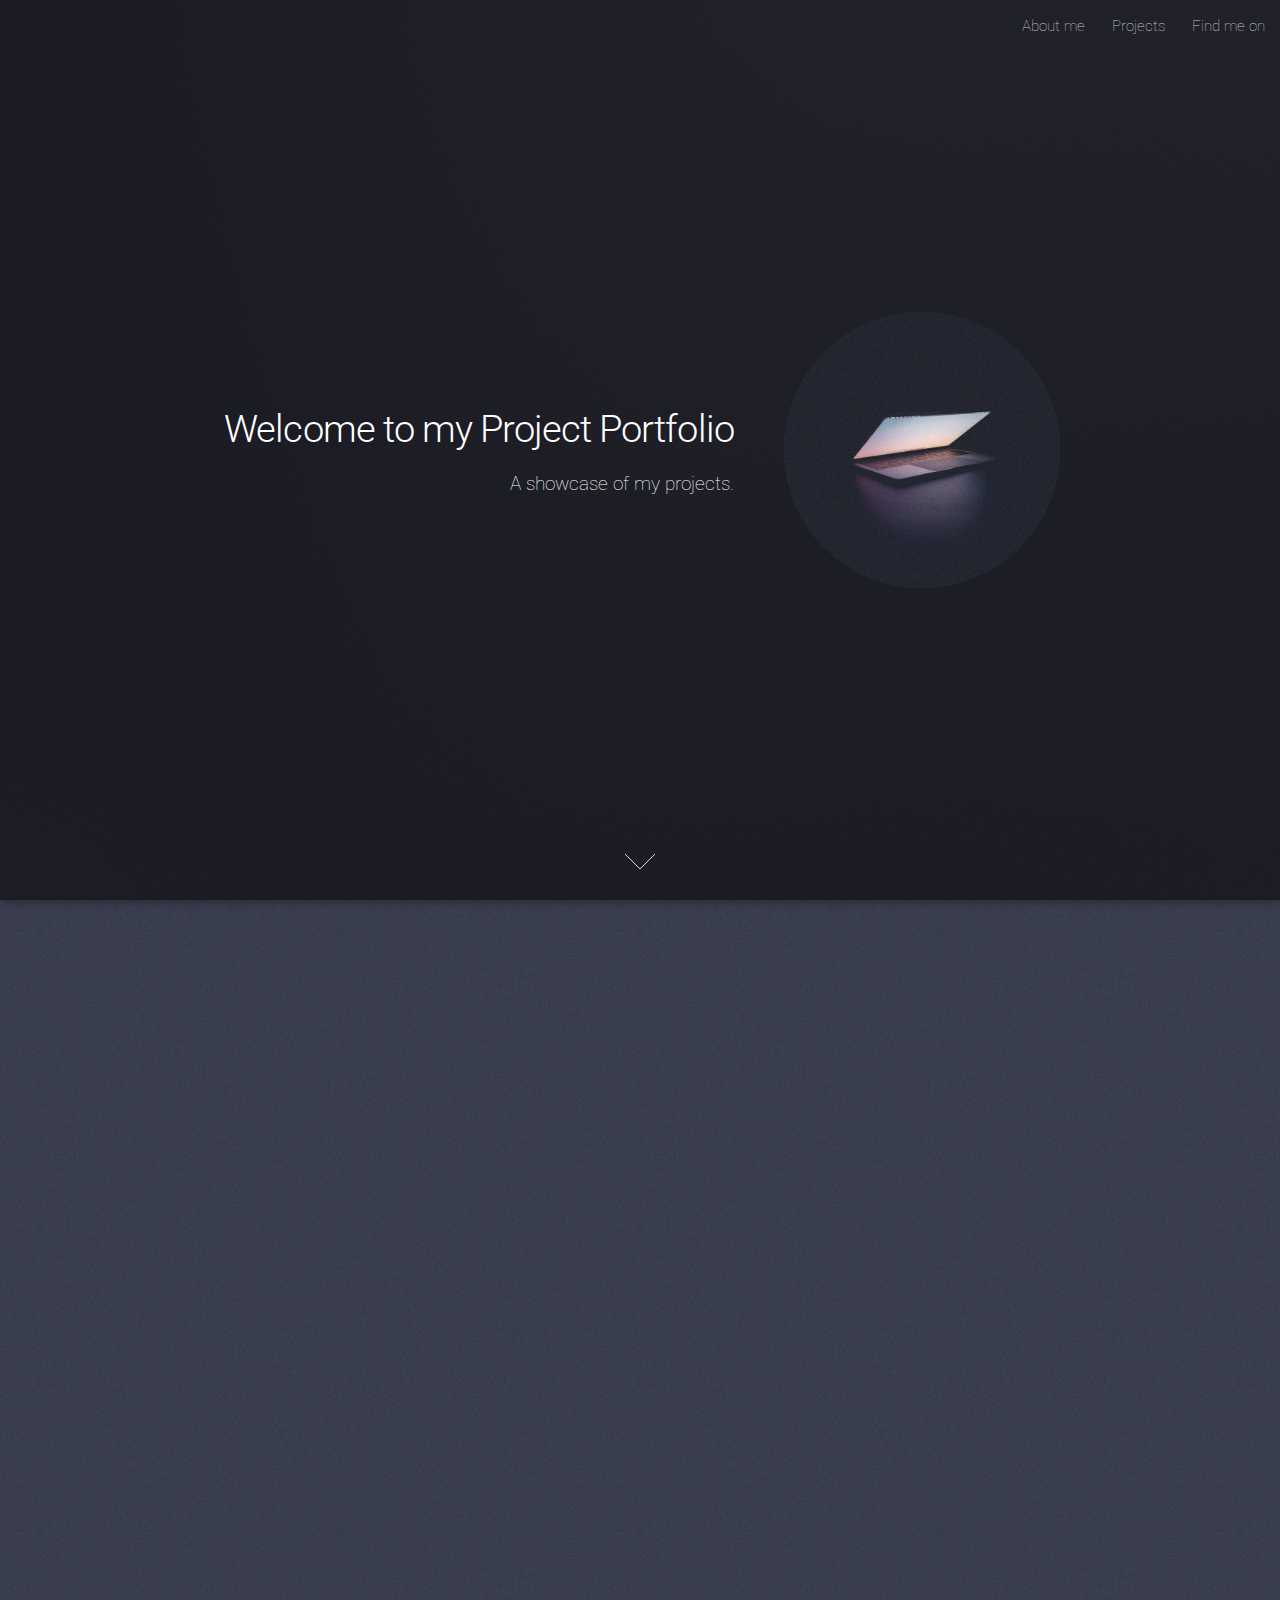
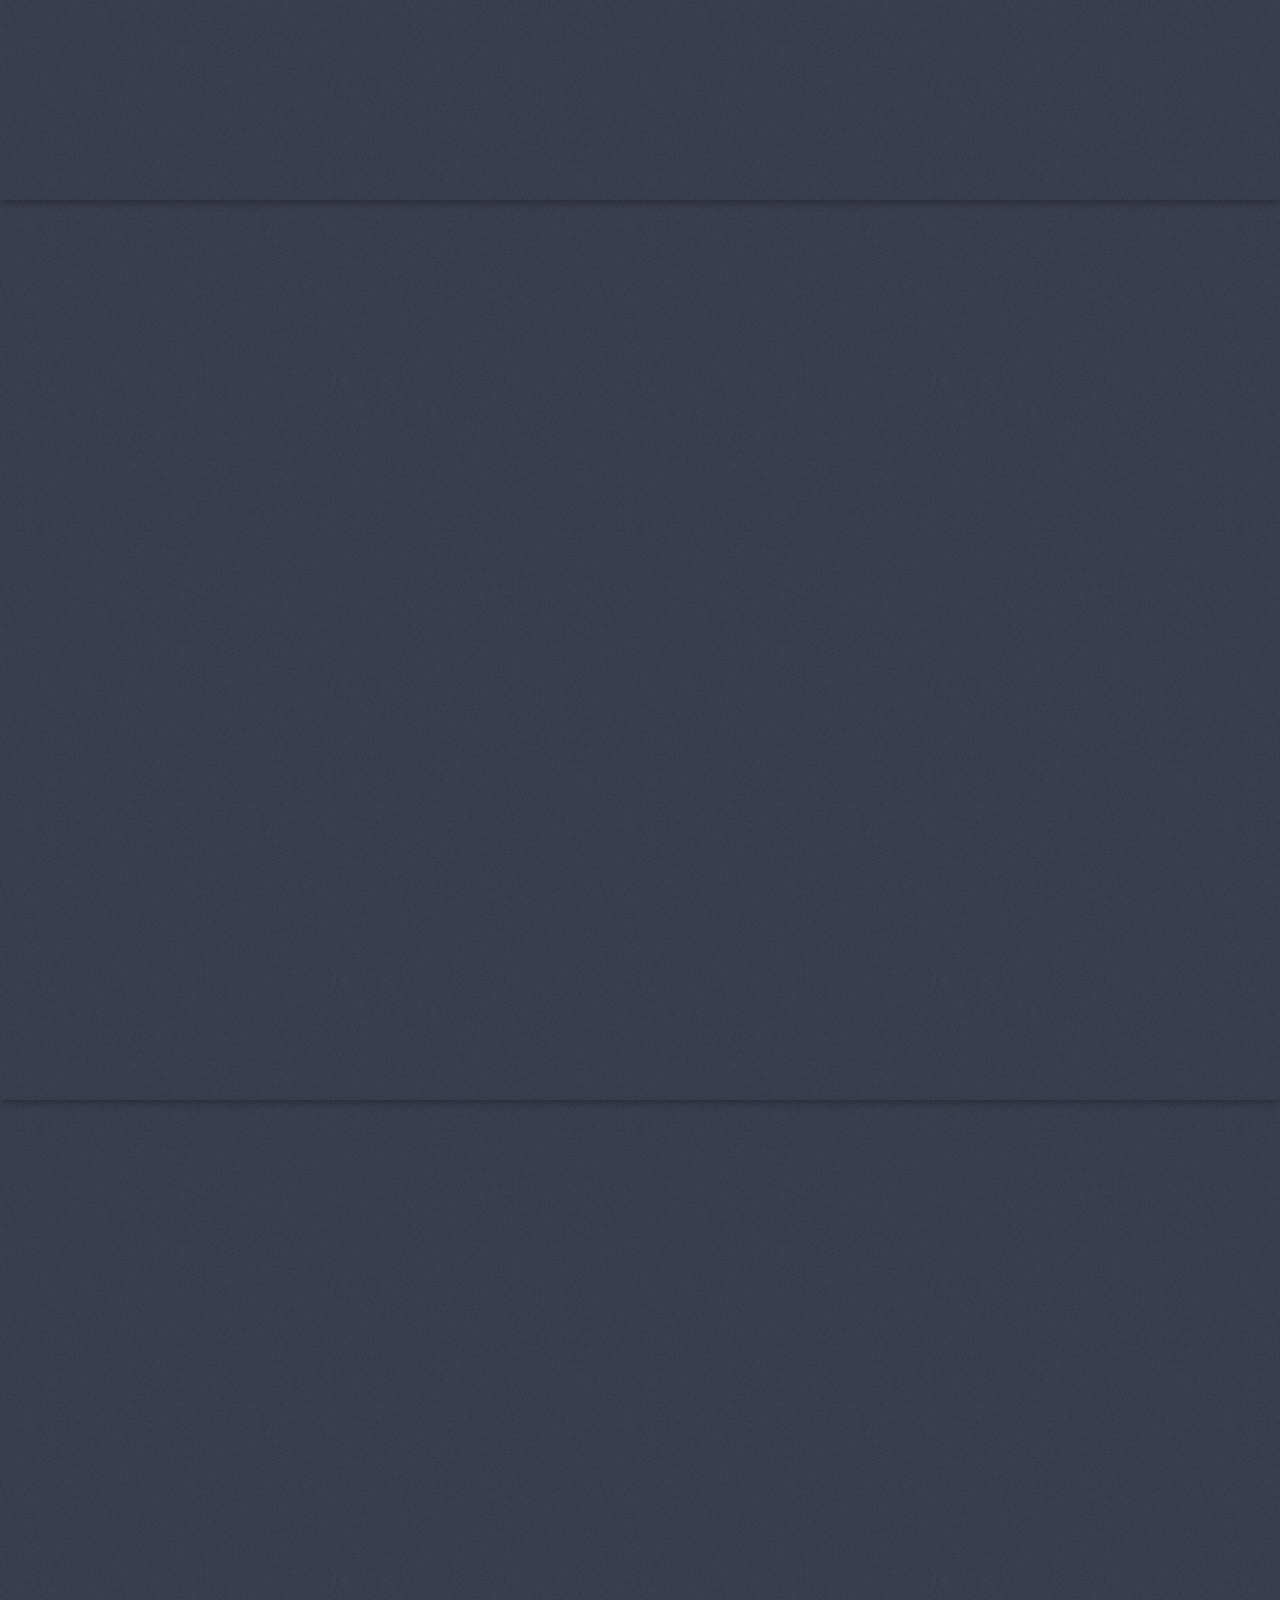
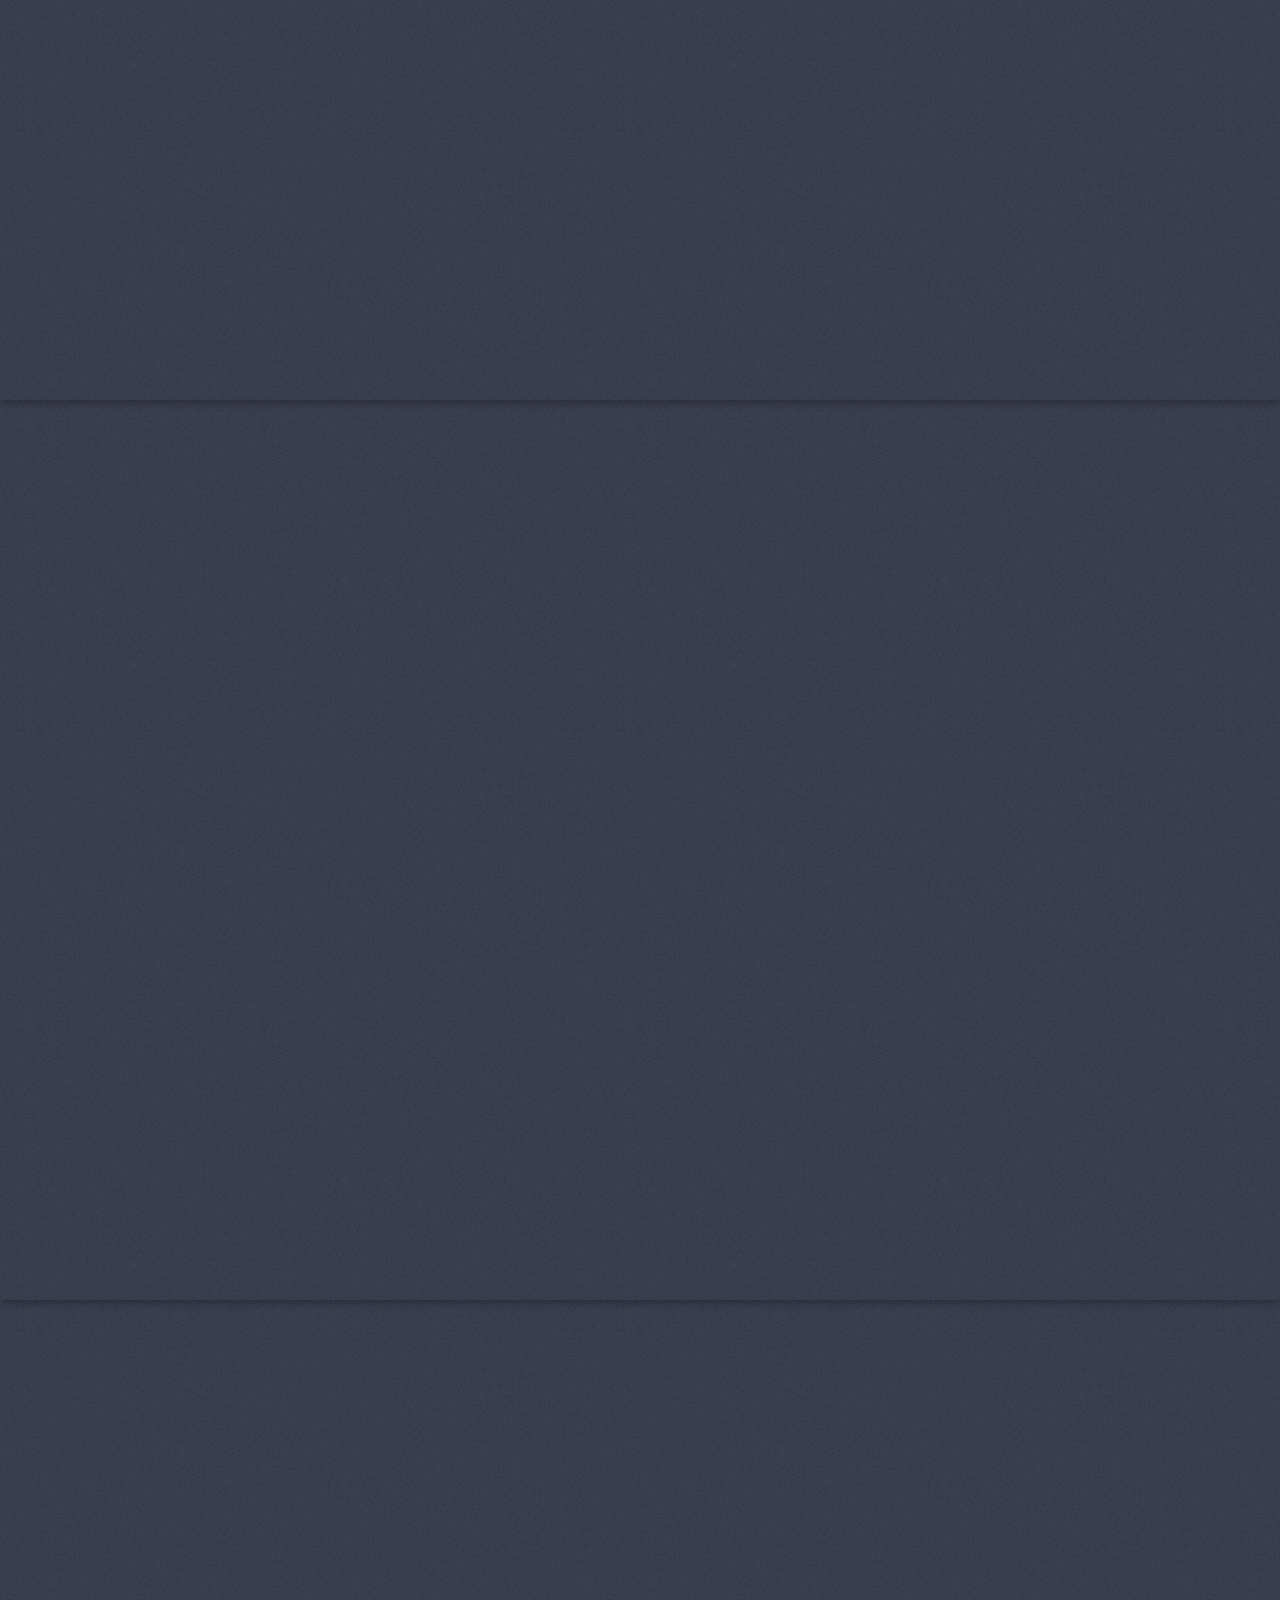
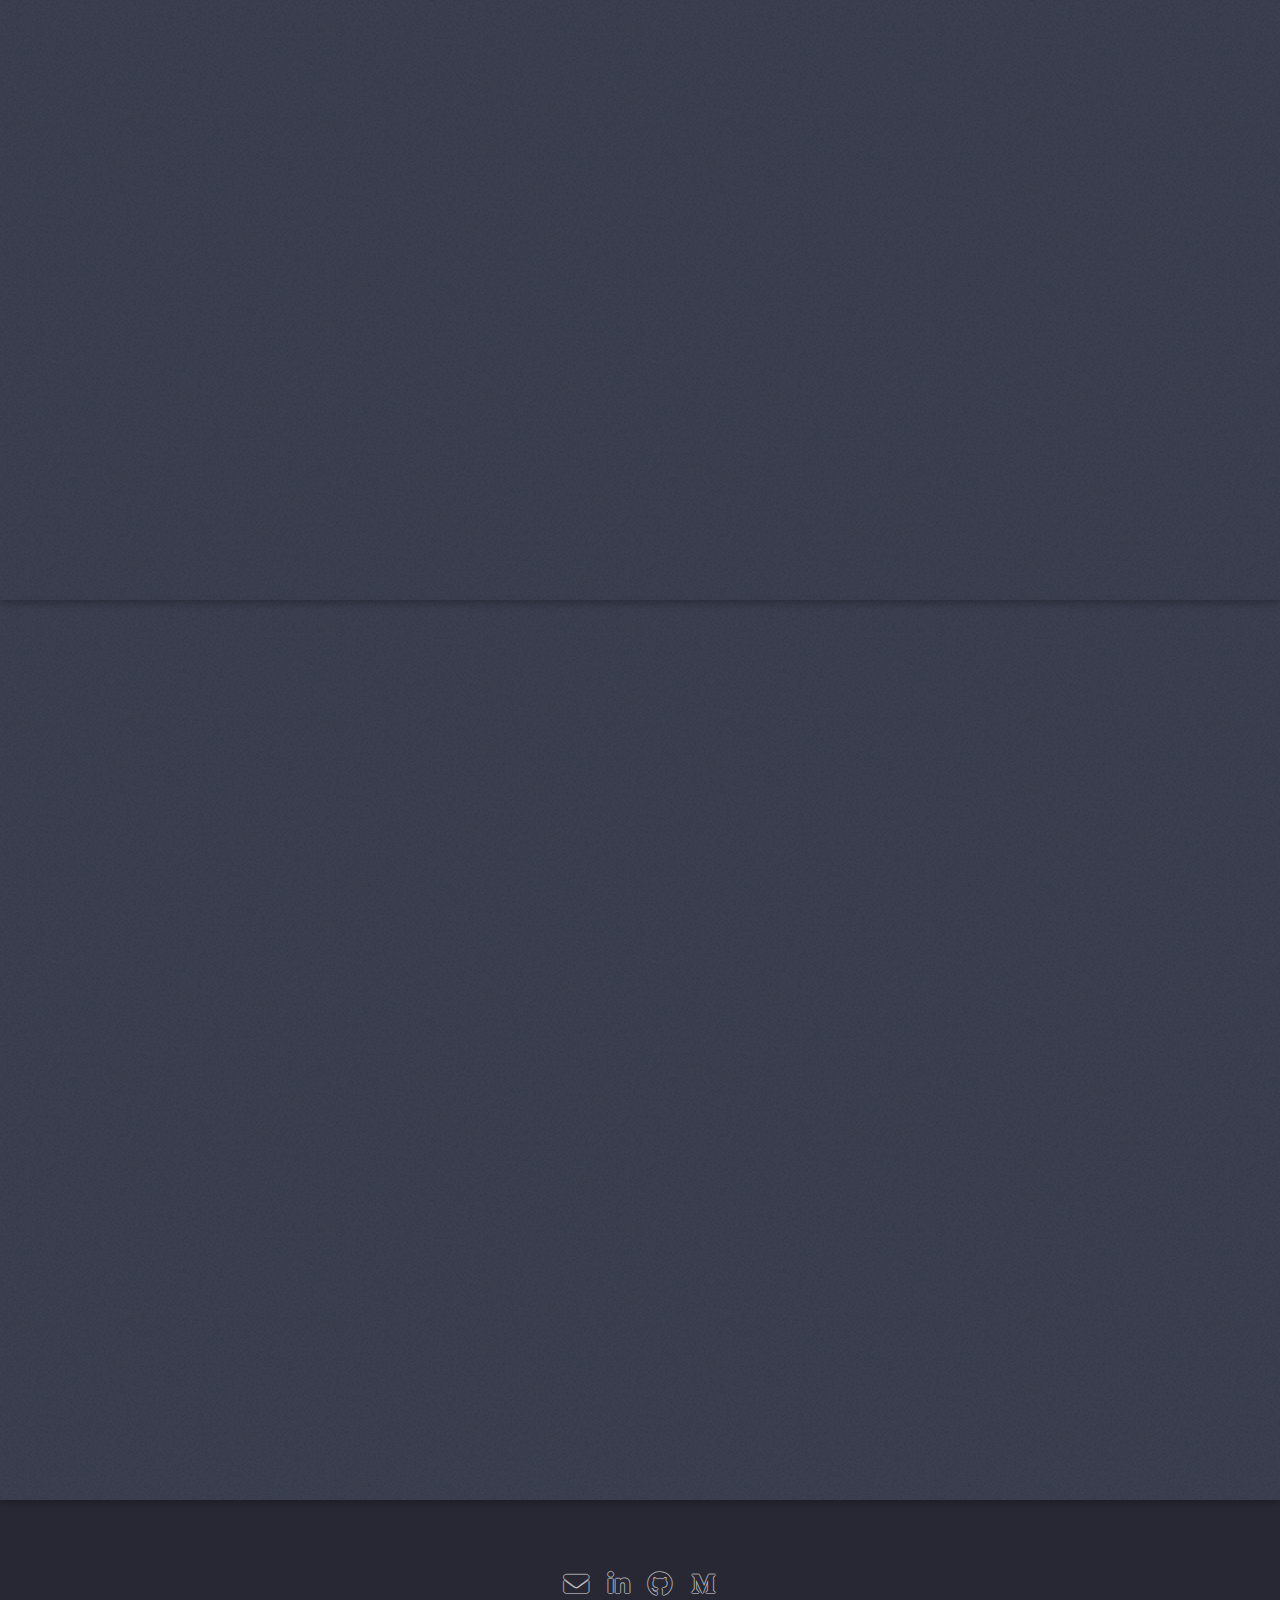
==== commit ccf92f9a: "Added  links" ====
--- a/index.html
+++ b/index.html
@@ -15,6 +15,7 @@
 				<header id="header">
 					<nav id="nav">
 						<ul>
+							<li><a href="#one">About me</a></li>
 							<li>
 								<a href="#">Projects</a>
 								<ul>
@@ -25,6 +26,7 @@
 									<li><a href="#six">Time Planner</a></li>
 								</ul>
 							</li>
+							<li><a href="#seven">Find me on</a></li>
 						</ul>
 					</nav>
 				</header>
@@ -53,7 +55,16 @@
 										<p>a Computer Science and Engineering Undergraduate at University of Moratuwa</p>
 									</header>
 								</div>
-								<div class="col-7 col-12-medium">
+								<div class="col-4 col-12-medium">
+									<h1>About Me</h1>
+									<p>I am a highly motivated individual who is always looking for ways of self improvement.
+										My primary areas of interest lie in the fields of deep learning and computer vision but
+										pretty much anything related to programming and computer science, in general, is sufficient
+										to grab my attention and enthusiasm.
+									</p>
+								</div>
+								<div class="col-4 col-12-medium">
+									<h1>What's to see?</h1>
 									<p>The following is a collection of projects that I have done.
 										Click on the Code button to visit each Github repository, YouTube button
 										to see a demonstration (if available) and the Medium button to view a
@@ -71,9 +82,12 @@
 					<div class="content">
 						<header>
 							<h2>iSight</h2>
-							<p>A personal assist for the visually impaired</p>
-						</header>
-						<p>This is a wearable device built on a Raspberry Pi. It features functionality such as object detection (running on Google Cloud), Optical Character Recognition (OCR), text-to-speech, speech recognition, YouTube searching and Wikipedia searching</p>
+							<p>A personal assistant for the visually impaired</p>
+						</header>
+						<p>This is a wearable device built on a Raspberry Pi. It features functionality 
+							such as object detection (running on Google Cloud), Optical Character Recognition 
+							(OCR), text-to-speech, speech recognition, YouTube searching and Wikipedia searching. 
+							The object detection for the system runs on a Kubernetes cluster on Google Cloud</p>
 						<ul class="actions fit">
 							<li><a href="https://github.com/dilithjay/iSight" class="button fit">Code</a></li>
 						</ul>
@@ -89,7 +103,10 @@
 							<h2>Deep Learning vs Deep Reinforcement Learning</h2>
 							<p>A research project</p>
 						</header>
-						<p>This is a project done to solidify my understanding of Reinforcement Learning by testing its performance against that of classical Deep Learning in a real-world environment.</p>
+						<p>This is a project done to solidify my understanding of Reinforcement Learning by 
+							testing its performance against that of classical Deep Learning in a real-world 
+							environment. The task for the algorithm was to predict the destination of a ping 
+							pong ball being rolled on a foam board using the camera video stream as input.</p>
 						<ul class="actions fit">
 							<li><a href="https://dilithjay.medium.com/deep-learning-versus-deep-reinforcement-learning-in-a-real-world-environment-45476fdff273" class="button fit">Medium</a></li>
 							<li><a href="https://github.com/dilithjay/DLvsRL" class="button fit">Code</a></li>
@@ -106,7 +123,11 @@
 							<h2>Pseudo-VR Image</h2>
 							<p>A pet project to build a software that replicates a 3D view</p>
 						</header>
-						<p>This is a software implementing an idea that I had to display a 3D object that changes according to the user's perspective. It tracks the user's head position in order to display an image such that it creates the optical illusion of the object looking like it's physically present inside the computer screen. (Medium article published on Analytics Vidhya)</p>
+						<p>This is a software implementing an idea that I had to display a 3D object that 
+							changes according to the user's perspective. It tracks the user's head position 
+							in order to display an image such that it creates the optical illusion of the object 
+							looking like it's physically present inside the computer screen. (Medium article 
+							published on Analytics Vidhya)</p>
 						<ul class="actions fit">
 							<li><a href="https://medium.com/analytics-vidhya/a-vr-image-using-opencv-and-blender-250a98594d6d" class="button fit">Medium</a></li>
 							<li><a href="https://github.com/dilithjay/VRImage" class="button fit">Code</a></li>
@@ -122,9 +143,13 @@
 					<div class="content">
 						<header>
 							<h2>Mouse-less Navigator for 3D Modelling Software</h2>
-							<p>A device and software that can be used to navigate in 3D space inside a modelling software</p>
-						</header>
-						<p>A device built using an ATtiny85 microcontroller works alongside an object detection algorithm running on the computer in order to enable navigation within a 3D modelling software by moving the user's hand without the necessity of using a second hand</p>
+							<p>A device and software that can be used to navigate in 3D space inside a 
+								modelling software</p>
+						</header>
+						<p>A device built using an ATtiny85 microcontroller works alongside an object 
+							detection algorithm running on the computer in order to enable navigation 
+							within a 3D modelling software by moving the user's hand without the necessity 
+							of using a second hand</p>
 						<ul class="actions fit">
 							<li><a href="https://dilithjay.medium.com/making-a-mouse-less-navigator-for-a-3d-modelling-software-4b26ef43653c" class="button fit">Medium</a></li>
 							<li><a href="https://github.com/dilithjay/3DNavigator" class="button fit">Code</a></li>
@@ -143,7 +168,10 @@
 							<h2>Time Planner</h2>
 							<p>A software to assist efficient time management</p>
 						</header>
-						<p>This is a software application built primarily for personal use to assist in planning time by maintaining three plans of three categories: Long Term plan, Semester plan and Weekly plan. The application also supports automatic updates hosted on GitHub</p>
+						<p>This is a software application built primarily for personal use to assist in 
+							planning time by maintaining three plans of three categories: Long Term plan, 
+							Semester plan and Weekly plan. The application also supports automatic updates 
+							hosted on GitHub</p>
 						<ul class="actions fit">
 							<li><a href="https://github.com/dilithjay/TimePlanner" class="button fit">Code</a></li>
 						</ul>
@@ -152,6 +180,7 @@
 				</section>
 
 			<!-- Footer -->
+			<section id="seven">
 				<footer id="footer">
 					<ul class="icons">
 						<li><a href="dilith.18@cse.mrt.ac.lk" class="icon solid alt fa-envelope"><span class="label">Email</span></a></li>
@@ -160,6 +189,7 @@
 						<li><a href="https://dilithjay.medium.com/" class="icon brands alt fa-medium-m"><span class="label">Medium</span></a></li>
 					</ul>
 				</footer>
+			</section>
 
 		</div>
 
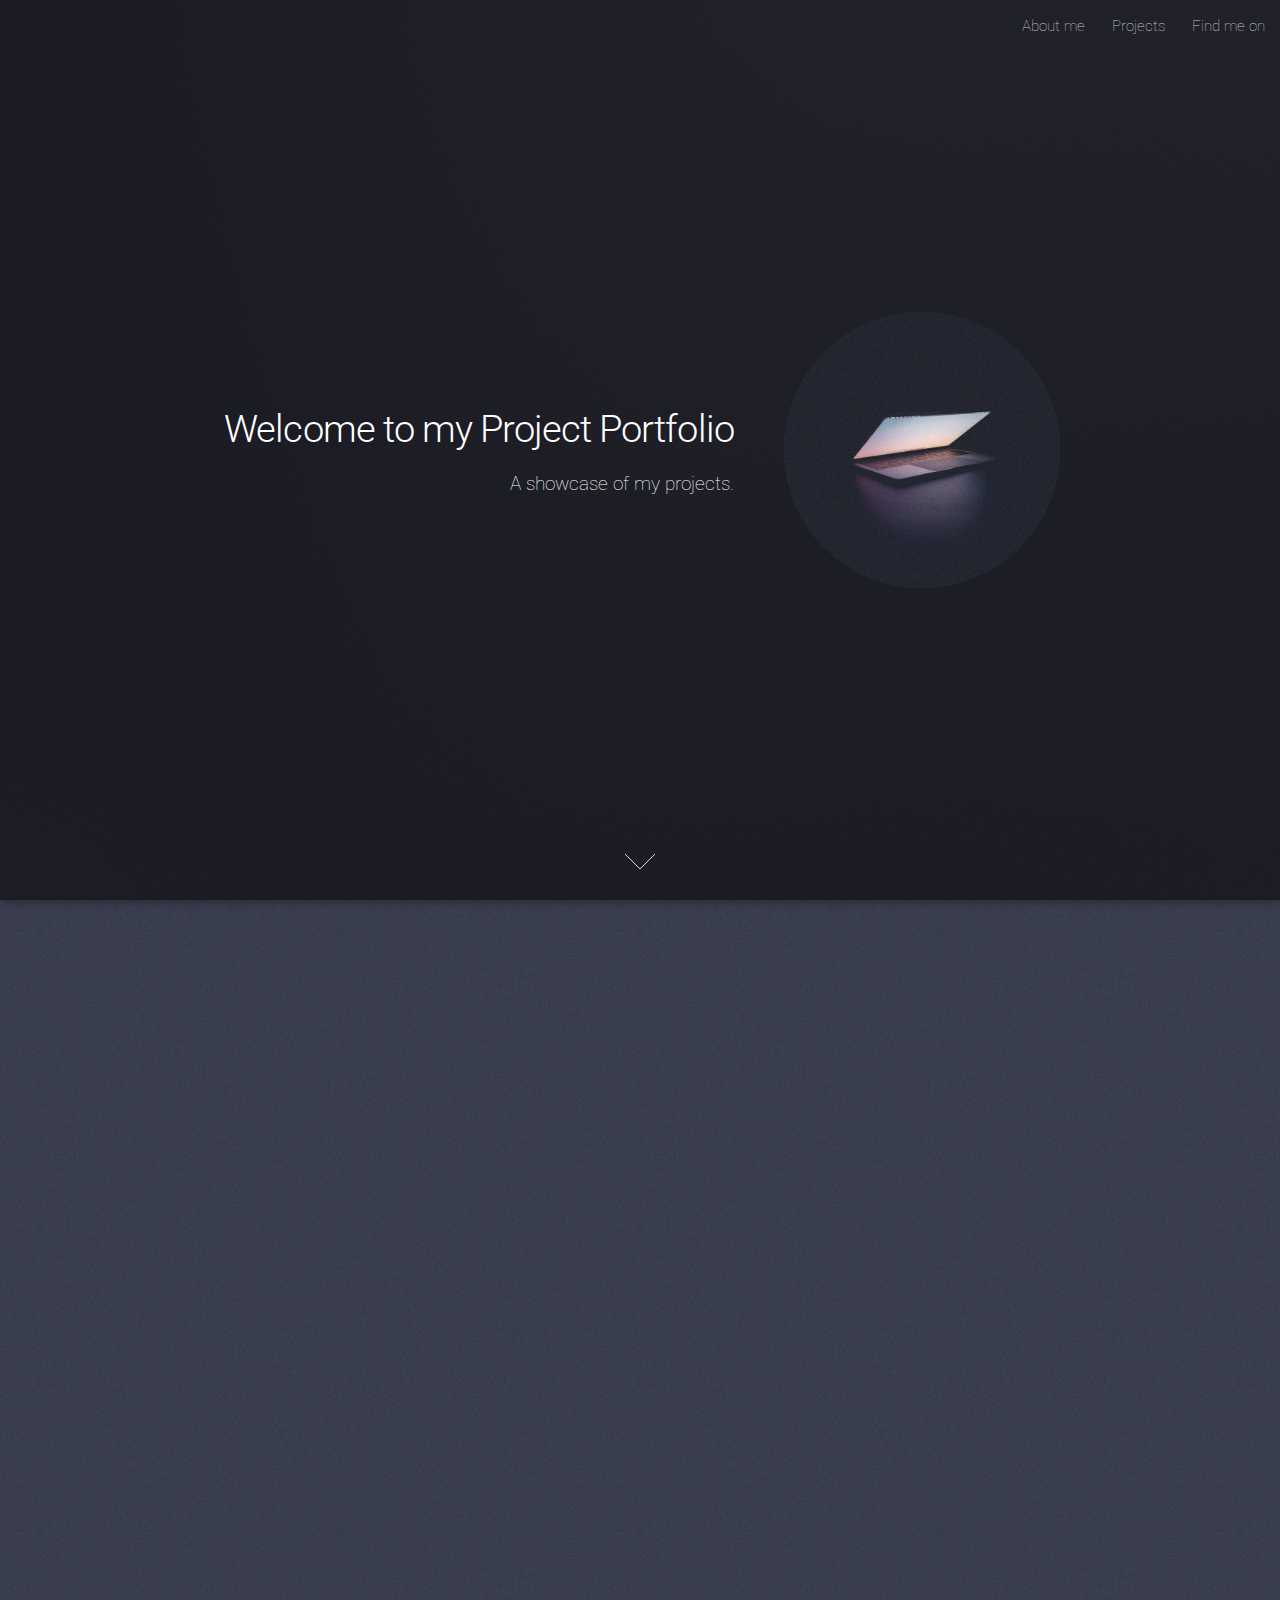
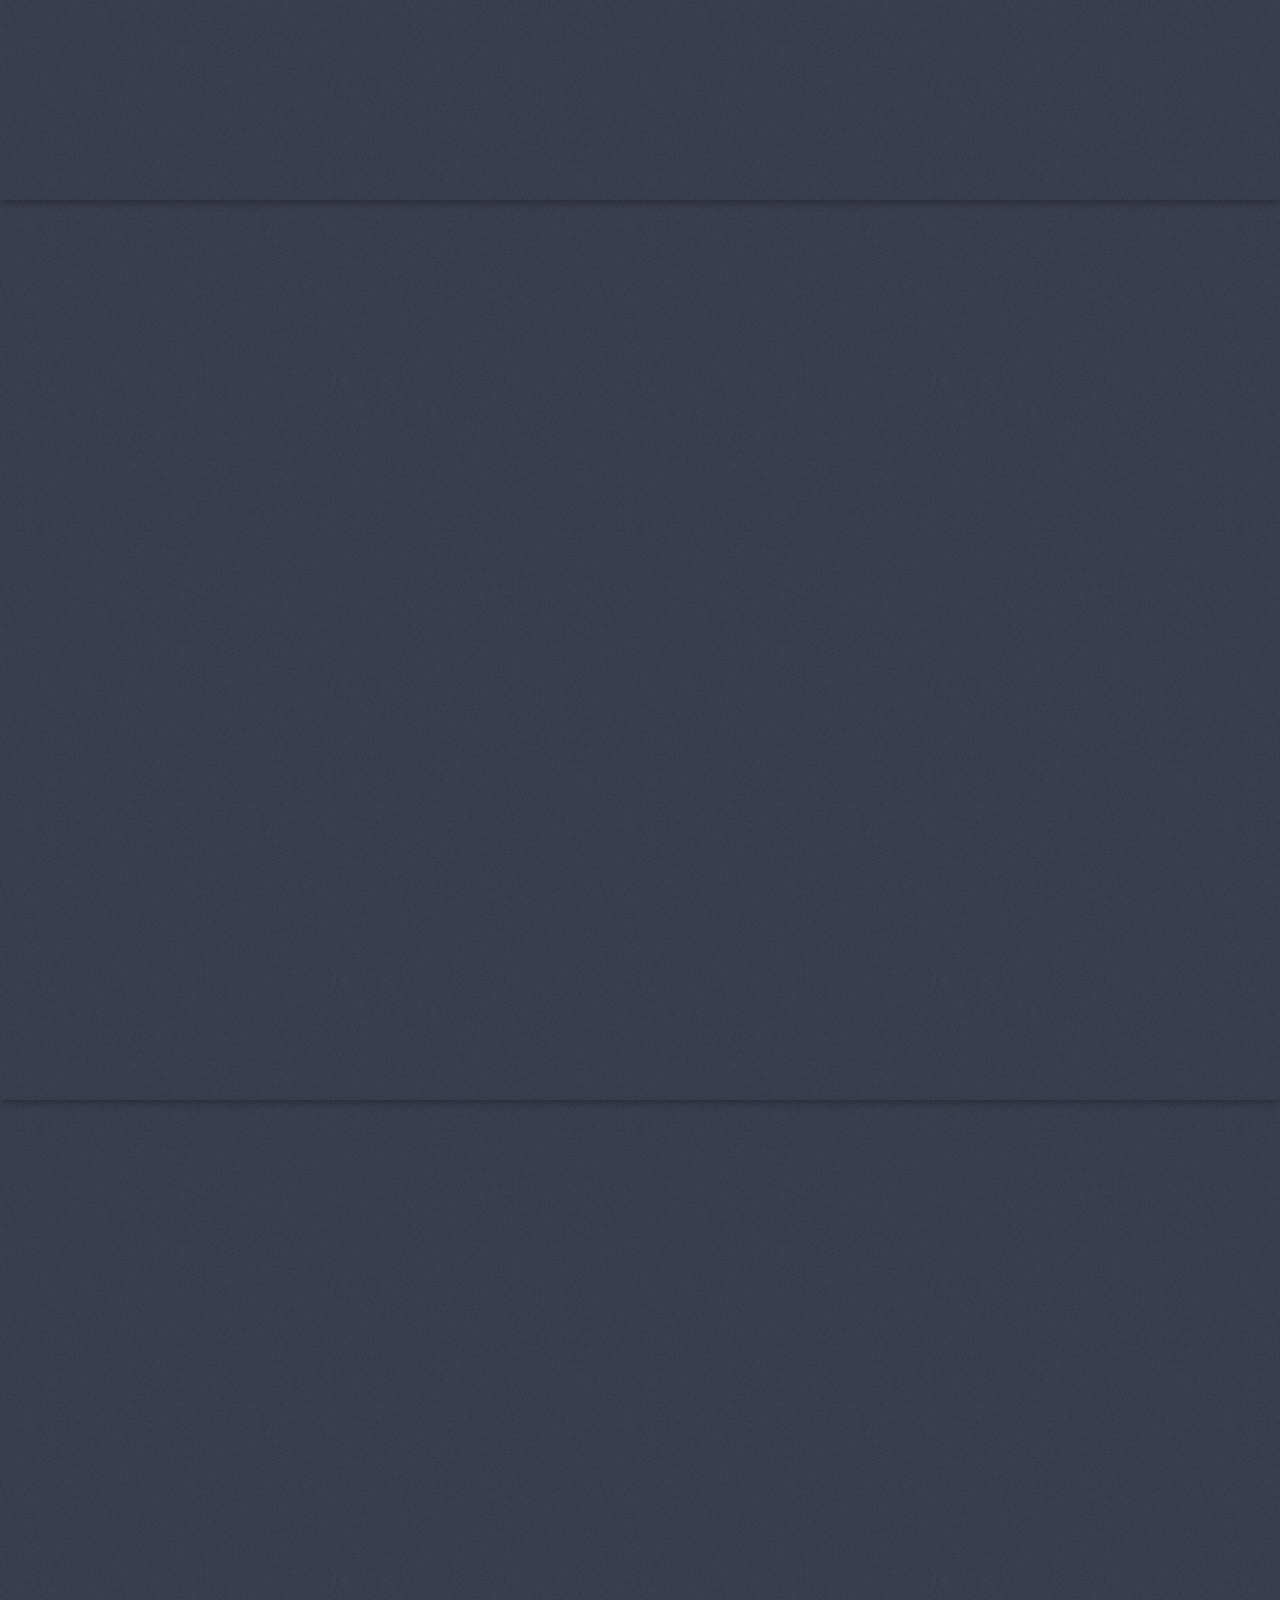
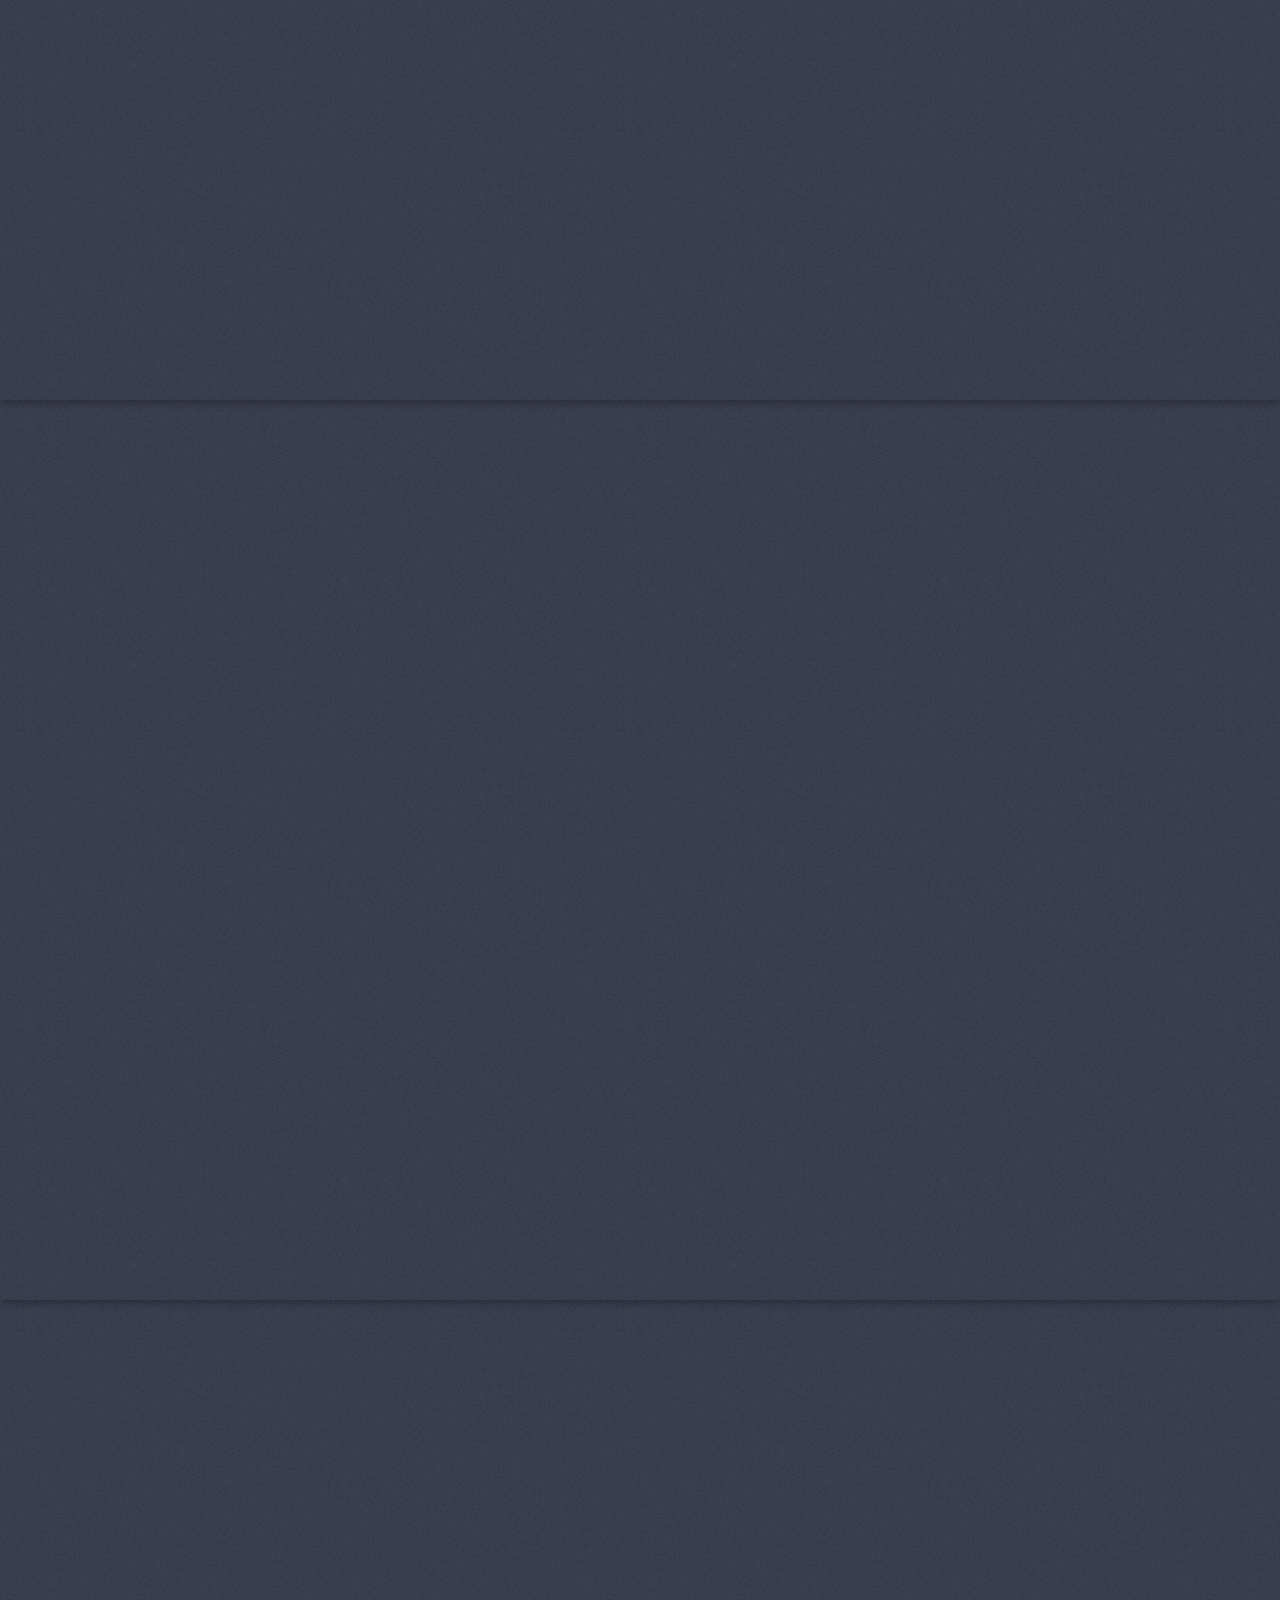
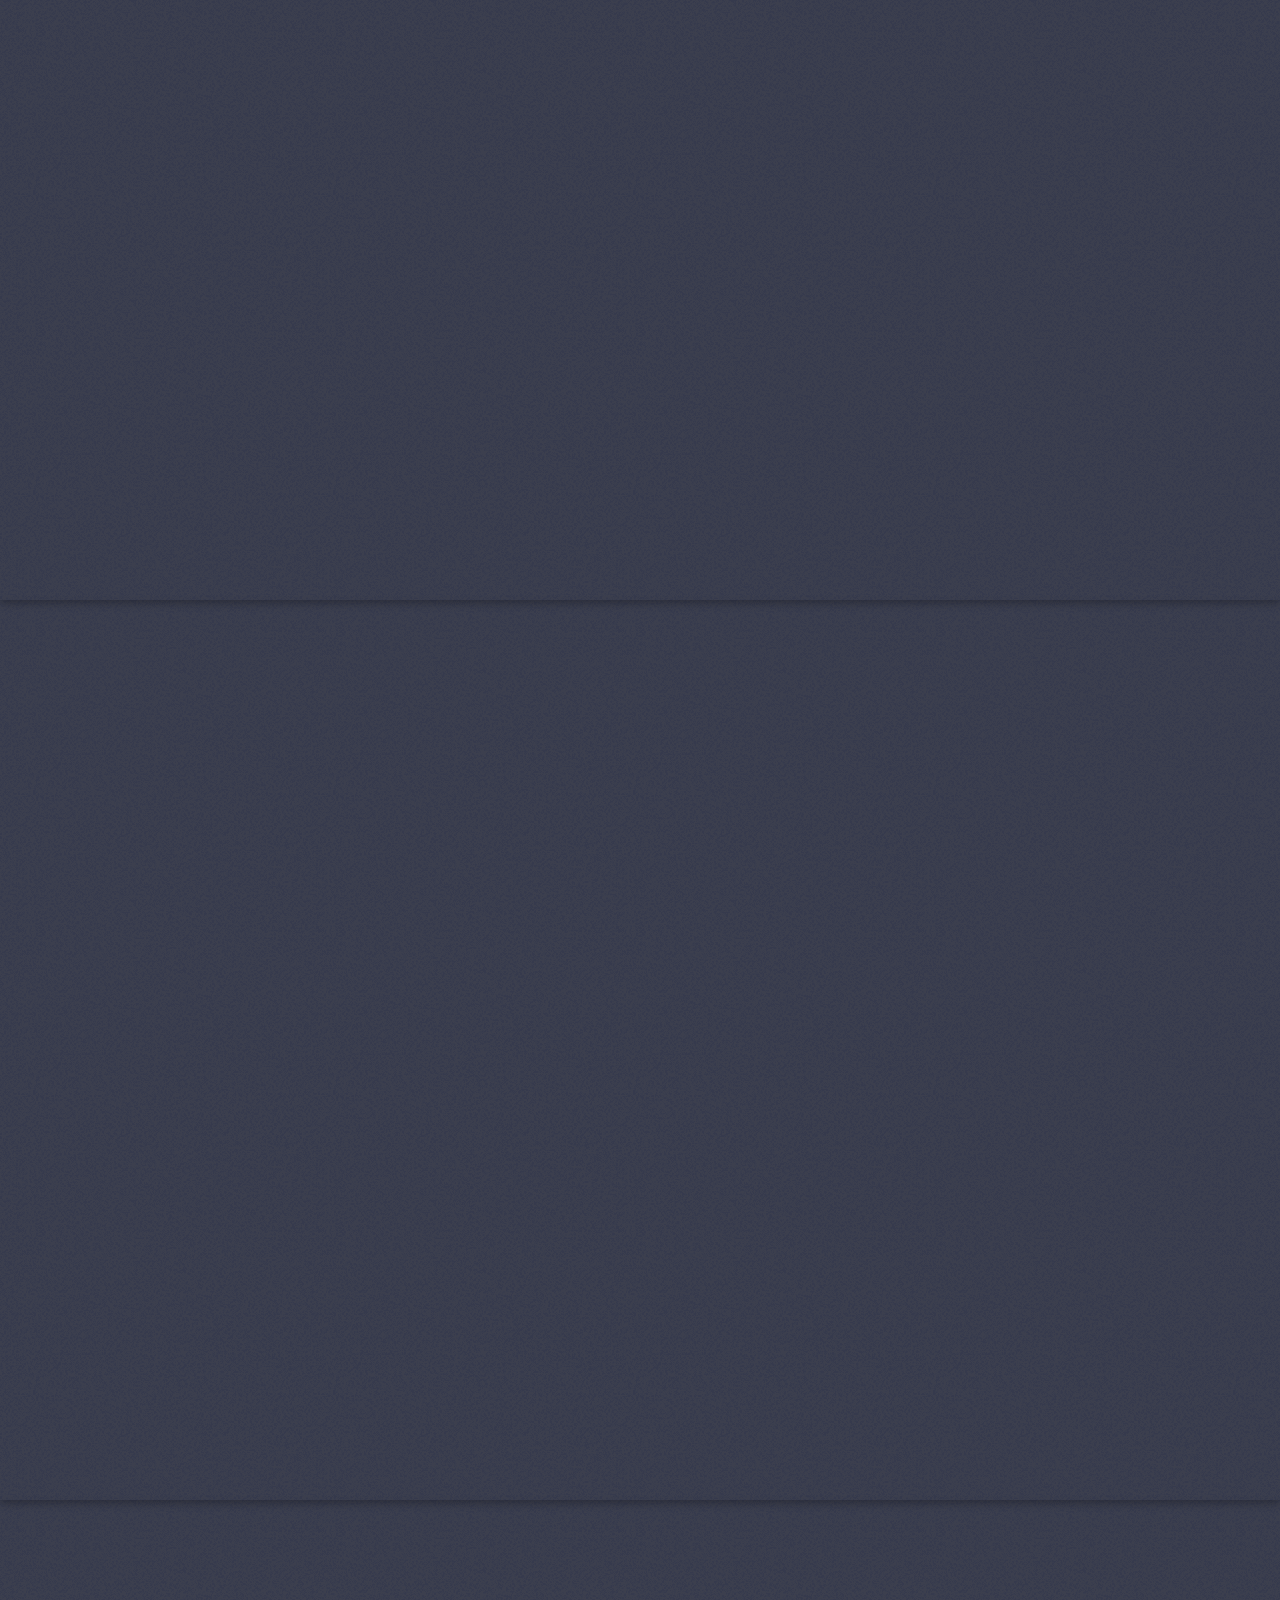
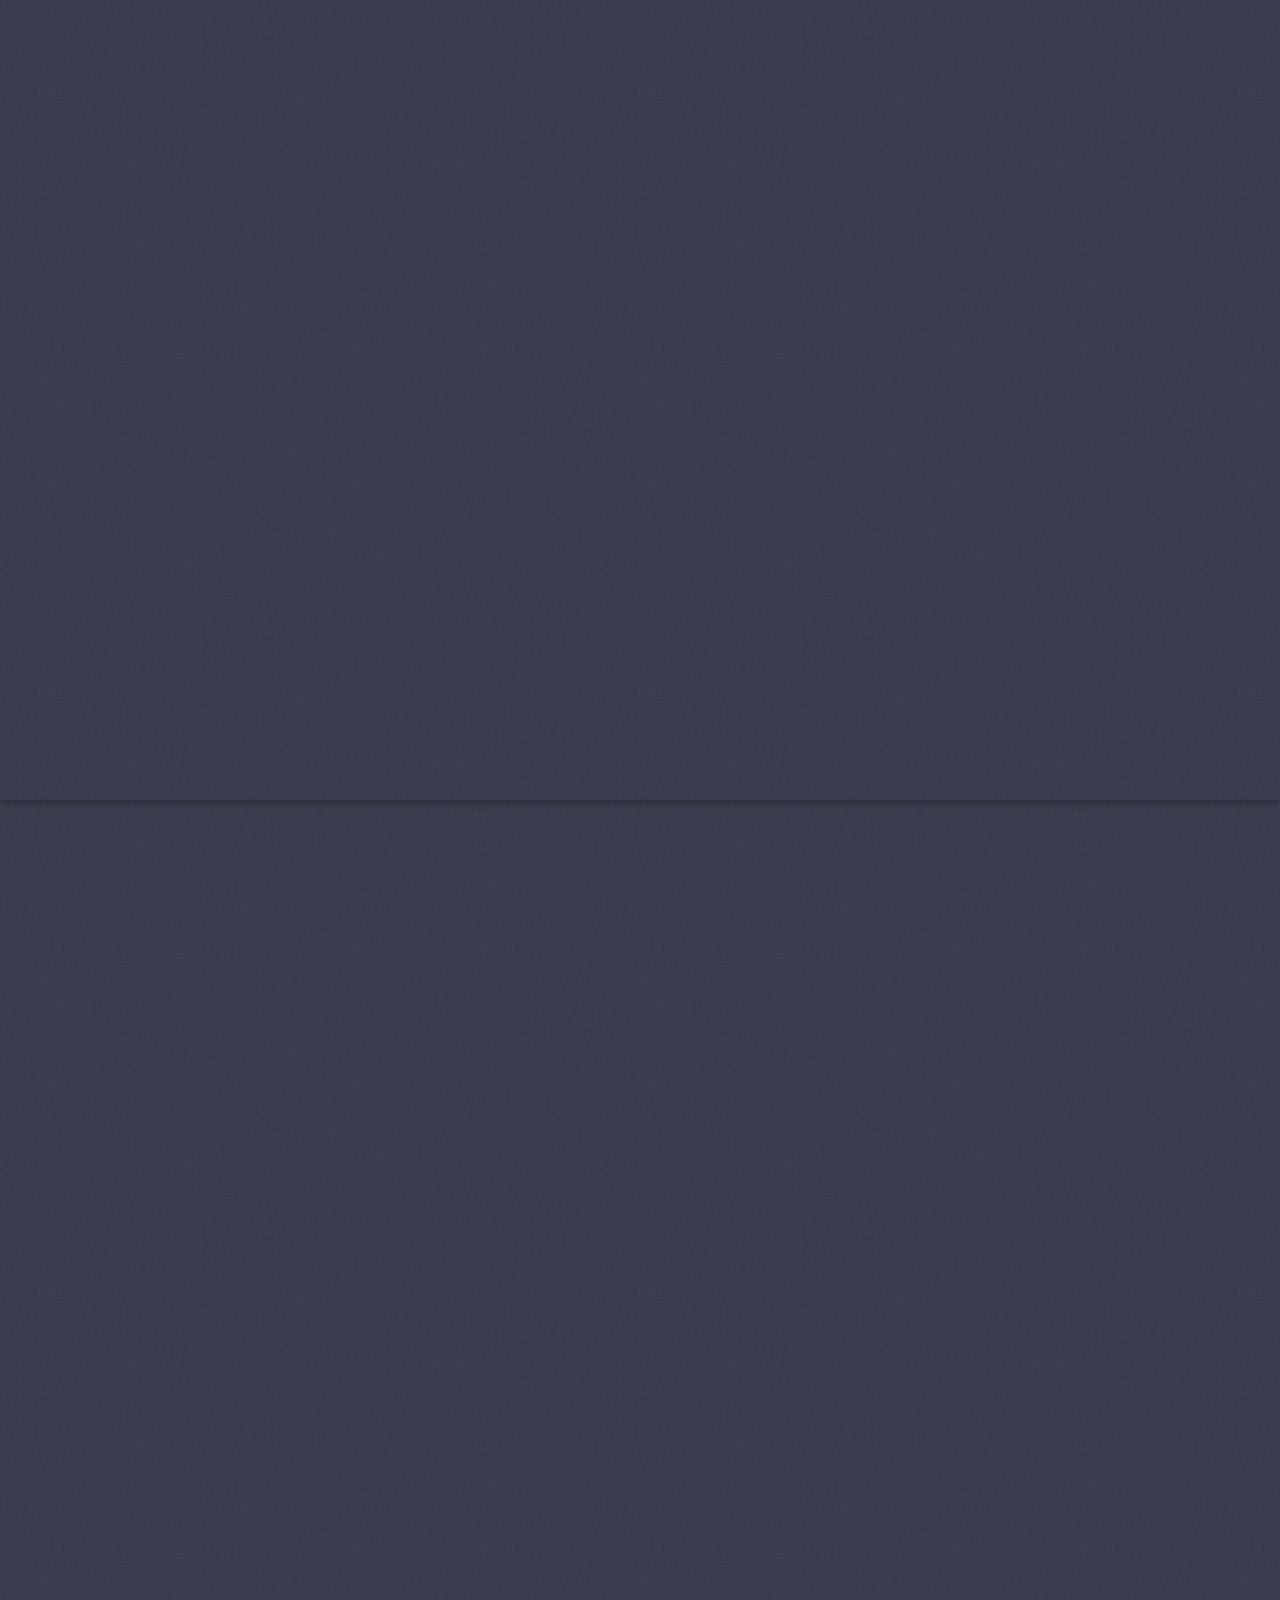
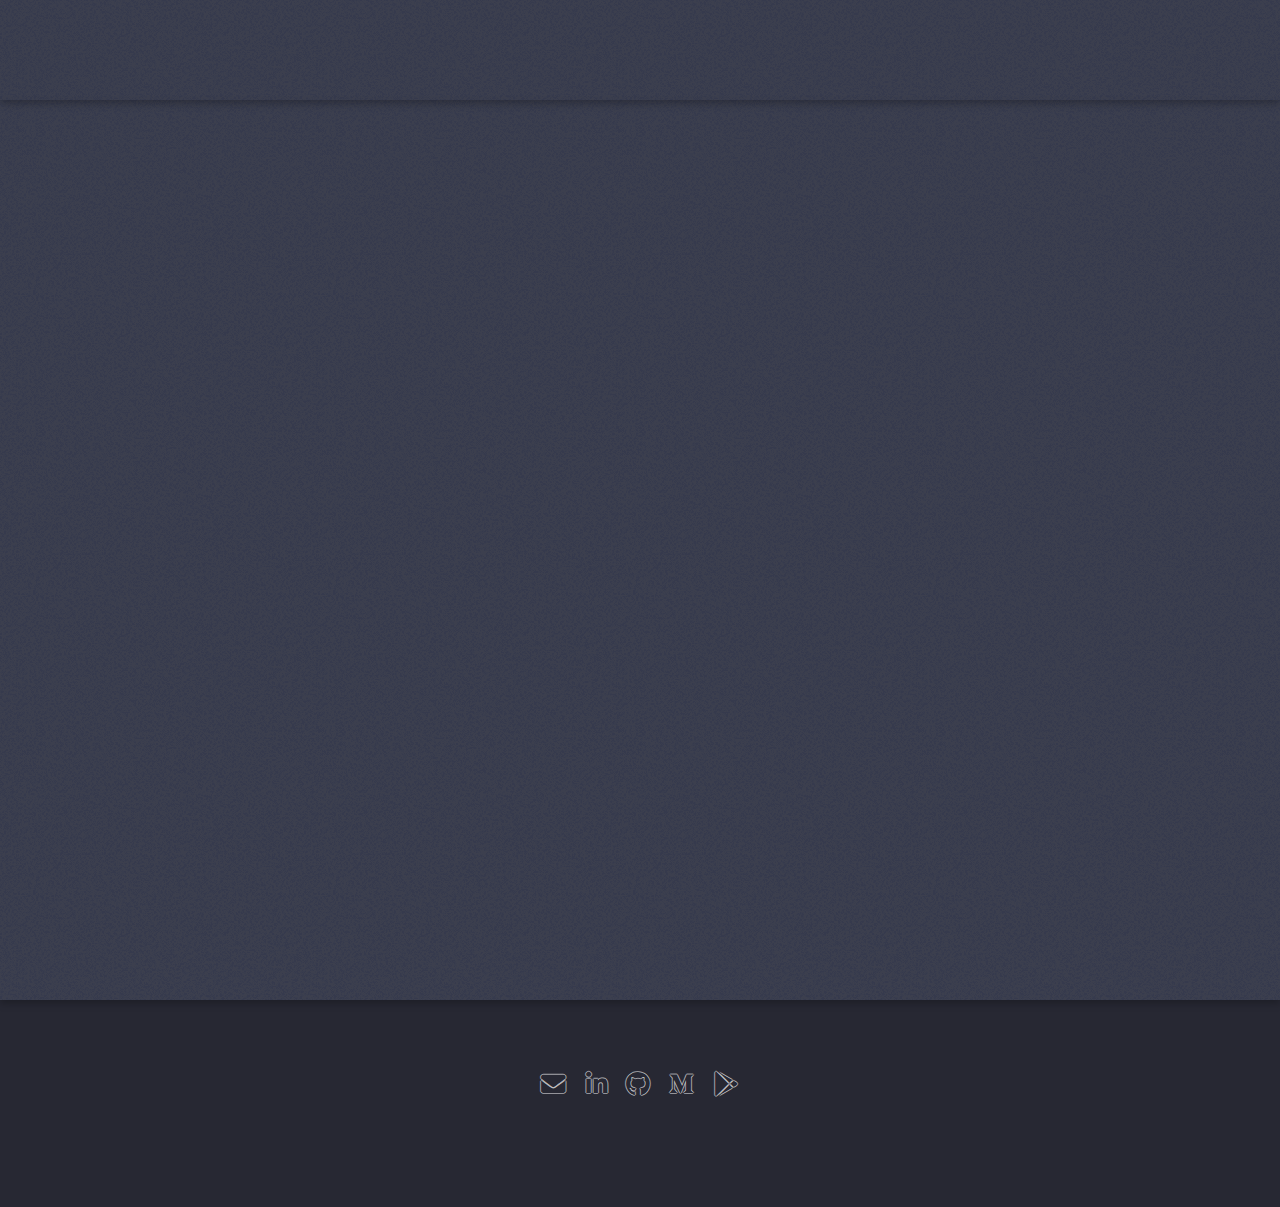
==== commit ce994393: "Added more projects" ====
--- a/index.html
+++ b/index.html
@@ -1,207 +1,284 @@
 <!DOCTYPE HTML>
 
 <html>
-	<head>
-		<title>Portfolio</title>
-		<meta charset="utf-8" />
-		<meta name="viewport" content="width=device-width, initial-scale=1, user-scalable=no" />
-		<link rel="stylesheet" href="assets/css/main.css" />
-		<noscript><link rel="stylesheet" href="assets/css/noscript.css" /></noscript>
-	</head>
-	<body class="is-preload landing">
-		<div id="page-wrapper">
-
-			<!-- Header -->
-				<header id="header">
-					<nav id="nav">
+
+<head>
+	<title>Project Portfolio</title>
+	<meta charset="utf-8" />
+	<meta name="viewport" content="width=device-width, initial-scale=1, user-scalable=no" />
+	<link rel="stylesheet" href="assets/css/main.css" />
+	<noscript>
+		<link rel="stylesheet" href="assets/css/noscript.css" />
+	</noscript>
+</head>
+
+<body class="is-preload landing">
+	<div id="page-wrapper">
+
+		<!-- Header -->
+		<header id="header">
+			<nav id="nav">
+				<ul>
+					<li><a href="#one" class="scrolly">About me</a></li>
+					<li>
+						<a href="#">Projects</a>
 						<ul>
-							<li><a href="#one">About me</a></li>
-							<li>
-								<a href="#">Projects</a>
-								<ul>
-									<li><a href="#two">iSight</a></li>
-									<li><a href="#three">Deep Learning vs Deep Reinforcement Learning</a></li>
-									<li><a href="#four">Pseudo-VR Image</a></li>
-									<li><a href="#five">Mouse-less Navigator for 3D Modelling Software</a></li>
-									<li><a href="#six">Time Planner</a></li>
-								</ul>
-							</li>
-							<li><a href="#seven">Find me on</a></li>
+							<li><a href="#two" class="scrolly">iSight</a></li>
+							<li><a href="#three" class="scrolly">Deep Learning vs Deep Reinforcement Learning</a></li>
+							<li><a href="#four" class="scrolly">Pseudo-VR Image</a></li>
+							<li><a href="#five" class="scrolly">Mouse-less Navigator for 3D Modelling Software</a></li>
+							<li><a href="#six" class="scrolly">Time Planner</a></li>
 						</ul>
-					</nav>
-				</header>
-
-			<!-- Banner -->
-				<section id="banner">
-					<div class="content">
-						<header>
-							<h2>Welcome to my Project Portfolio</h2>
-							<p>A showcase of my projects.</p>
-						</header>
-						<span class="image"><img src="images/laptop.jpg" alt="" /></span>
-					</div>
-					<a href="#one" class="goto-next scrolly">Next</a>
-				</section>
-
-			<!-- One -->
-				<section id="one" class="spotlight style1 bottom">
-					<span class="image fit main"><img src="images/bg.jpg" alt="" /></span>
-					<div class="content">
-						<div class="container">
-							<div class="row">
-								<div class="col-4 col-12-medium">
-									<header>
-										<h2>Hi, I'm Dilith Jayakody,</h2>
-										<p>a Computer Science and Engineering Undergraduate at University of Moratuwa</p>
-									</header>
-								</div>
-								<div class="col-4 col-12-medium">
-									<h1>About Me</h1>
-									<p>I am a highly motivated individual who is always looking for ways of self improvement.
-										My primary areas of interest lie in the fields of deep learning and computer vision but
-										pretty much anything related to programming and computer science, in general, is sufficient
-										to grab my attention and enthusiasm.
-									</p>
-								</div>
-								<div class="col-4 col-12-medium">
-									<h1>What's to see?</h1>
-									<p>The following is a collection of projects that I have done.
-										Click on the Code button to visit each Github repository, YouTube button
-										to see a demonstration (if available) and the Medium button to view a
-										Medium article I wrote, explaining the project (if available).</p>
-								</div>
-							</div>
+					</li>
+					<li><a href="#seven" class="scrolly">Find me on</a></li>
+				</ul>
+			</nav>
+		</header>
+
+		<!-- Banner -->
+		<section id="banner">
+			<div class="content">
+				<header>
+					<h2>Welcome to my Project Portfolio</h2>
+					<p>A showcase of my projects.</p>
+				</header>
+				<span class="image"><img src="images/laptop.jpg" alt="" /></span>
+			</div>
+			<a href="#one" class="goto-next scrolly">Next</a>
+		</section>
+
+		<!-- One -->
+		<section id="one" class="spotlight style1 bottom">
+			<span class="image fit main"><img src="images/bg.jpg" alt="" /></span>
+			<div class="content">
+				<div class="container">
+					<div class="row">
+						<div class="col-4 col-12-medium">
+							<header>
+								<h2>Hi, I'm Dilith Jayakody,</h2>
+								<p>a Computer Science and Engineering Undergraduate at University of Moratuwa</p>
+							</header>
+						</div>
+						<div class="col-4 col-12-medium">
+							<h1>About Me</h1>
+							<p>I am a highly motivated individual who is always looking for ways of self improvement.
+								My primary areas of interest lie in the fields of deep learning and computer vision but
+								pretty much anything related to programming and computer science, in general, is
+								sufficient
+								to grab my attention and enthusiasm.
+							</p>
+						</div>
+						<div class="col-4 col-12-medium">
+							<h1>What's to see?</h1>
+							<p>The following is a collection of projects that I have done.
+								Click on the Code button to visit each Github repository, YouTube button
+								to see a demonstration (if available), Google Play button to find an app
+								on Google Play and the Medium button to view a Medium article I wrote,
+								explaining the project (if available).</p>
 						</div>
 					</div>
-					<a href="#two" class="goto-next scrolly">Next</a>
-				</section>
-
-			<!-- Two -->
-				<section id="two" class="spotlight style2 right">
-					<span class="image fit main"><img src="images/rpi.jpg" alt="" /></span>
-					<div class="content">
-						<header>
-							<h2>iSight</h2>
-							<p>A personal assistant for the visually impaired</p>
-						</header>
-						<p>This is a wearable device built on a Raspberry Pi. It features functionality 
-							such as object detection (running on Google Cloud), Optical Character Recognition 
-							(OCR), text-to-speech, speech recognition, YouTube searching and Wikipedia searching. 
-							The object detection for the system runs on a Kubernetes cluster on Google Cloud</p>
-						<ul class="actions fit">
-							<li><a href="https://github.com/dilithjay/iSight" class="button fit">Code</a></li>
-						</ul>
-					</div>
-					<a href="#three" class="goto-next scrolly">Next</a>
-				</section>
-
-			<!-- Three -->
-				<section id="three" class="spotlight style3 left">
-					<span class="image fit main bottom"><img src="images/DLvsRL.jpeg" alt="" /></span>
-					<div class="content">
-						<header>
-							<h2>Deep Learning vs Deep Reinforcement Learning</h2>
-							<p>A research project</p>
-						</header>
-						<p>This is a project done to solidify my understanding of Reinforcement Learning by 
-							testing its performance against that of classical Deep Learning in a real-world 
-							environment. The task for the algorithm was to predict the destination of a ping 
-							pong ball being rolled on a foam board using the camera video stream as input.</p>
-						<ul class="actions fit">
-							<li><a href="https://dilithjay.medium.com/deep-learning-versus-deep-reinforcement-learning-in-a-real-world-environment-45476fdff273" class="button fit">Medium</a></li>
-							<li><a href="https://github.com/dilithjay/DLvsRL" class="button fit">Code</a></li>
-						</ul>
-					</div>
-					<a href="#four" class="goto-next scrolly">Next</a>
-				</section>
-			
-			<!-- Four -->
-				<section id="four" class="spotlight style3 right">
-					<span class="image fit main bottom"><img src="images/VRImg.png" alt="" /></span>
-					<div class="content">
-						<header>
-							<h2>Pseudo-VR Image</h2>
-							<p>A pet project to build a software that replicates a 3D view</p>
-						</header>
-						<p>This is a software implementing an idea that I had to display a 3D object that 
-							changes according to the user's perspective. It tracks the user's head position 
-							in order to display an image such that it creates the optical illusion of the object 
-							looking like it's physically present inside the computer screen. (Medium article 
-							published on Analytics Vidhya)</p>
-						<ul class="actions fit">
-							<li><a href="https://medium.com/analytics-vidhya/a-vr-image-using-opencv-and-blender-250a98594d6d" class="button fit">Medium</a></li>
-							<li><a href="https://github.com/dilithjay/VRImage" class="button fit">Code</a></li>
-							<li><a href="https://www.youtube.com/watch?v=gLbBX8FHkdY" class="button fit">YouTube</a></li>
-						</ul>
-					</div>
-					<a href="#five" class="goto-next scrolly">Next</a>
-				</section>
-			
-			<!-- Five -->
-				<section id="five" class="spotlight style3 left">
-					<span class="image fit main bottom"><img src="images/3DNav.jpeg" alt="" /></span>
-					<div class="content">
-						<header>
-							<h2>Mouse-less Navigator for 3D Modelling Software</h2>
-							<p>A device and software that can be used to navigate in 3D space inside a 
-								modelling software</p>
-						</header>
-						<p>A device built using an ATtiny85 microcontroller works alongside an object 
-							detection algorithm running on the computer in order to enable navigation 
-							within a 3D modelling software by moving the user's hand without the necessity 
-							of using a second hand</p>
-						<ul class="actions fit">
-							<li><a href="https://dilithjay.medium.com/making-a-mouse-less-navigator-for-a-3d-modelling-software-4b26ef43653c" class="button fit">Medium</a></li>
-							<li><a href="https://github.com/dilithjay/3DNavigator" class="button fit">Code</a></li>
-							<li><a href="https://youtu.be/tmpAwvE7aRU" class="button fit">YouTube</a></li>
-						</ul>
-					</div>
-					<a href="#six" class="goto-next scrolly">Next</a>
-				</section>
-				
-			
-			<!-- Six -->
-				<section id="six" class="spotlight style3 right">
-					<span class="image fit main bottom"><img src="images/TimePlanner.PNG" alt="" /></span>
-					<div class="content">
-						<header>
-							<h2>Time Planner</h2>
-							<p>A software to assist efficient time management</p>
-						</header>
-						<p>This is a software application built primarily for personal use to assist in 
-							planning time by maintaining three plans of three categories: Long Term plan, 
-							Semester plan and Weekly plan. The application also supports automatic updates 
-							hosted on GitHub</p>
-						<ul class="actions fit">
-							<li><a href="https://github.com/dilithjay/TimePlanner" class="button fit">Code</a></li>
-						</ul>
-					</div>
-					<a href="#seven" class="goto-next scrolly">Next</a>
-				</section>
-
-			<!-- Footer -->
-			<section id="seven">
-				<footer id="footer">
-					<ul class="icons">
-						<li><a href="dilith.18@cse.mrt.ac.lk" class="icon solid alt fa-envelope"><span class="label">Email</span></a></li>
-						<li><a href="https://www.linkedin.com/in/dilith-jayakody/" class="icon brands alt fa-linkedin-in"><span class="label">LinkedIn</span></a></li>
-						<li><a href="https://github.com/dilithjay" class="icon brands alt fa-github"><span class="label">GitHub</span></a></li>
-						<li><a href="https://dilithjay.medium.com/" class="icon brands alt fa-medium-m"><span class="label">Medium</span></a></li>
-					</ul>
-				</footer>
-			</section>
-
-		</div>
-
-		<!-- Scripts -->
-			<script src="assets/js/jquery.min.js"></script>
-			<script src="assets/js/jquery.scrolly.min.js"></script>
-			<script src="assets/js/jquery.dropotron.min.js"></script>
-			<script src="assets/js/jquery.scrollex.min.js"></script>
-			<script src="assets/js/browser.min.js"></script>
-			<script src="assets/js/breakpoints.min.js"></script>
-			<script src="assets/js/util.js"></script>
-			<script src="assets/js/main.js"></script>
-
-	</body>
-</html>
+				</div>
+			</div>
+			<a href="#two" class="goto-next scrolly">Next</a>
+		</section>
+
+		<!-- Two -->
+		<section id="two" class="spotlight style2 right">
+			<span class="image fit main"><img src="images/rpi.jpg" alt="" /></span>
+			<div class="content">
+				<header>
+					<h2>iSight</h2>
+					<p>A personal virtual assistant for the visually impaired</p>
+				</header>
+				<p>This is a wearable device built on a Raspberry Pi. It features functionality
+					such as object detection (running on Google Cloud), Optical Character Recognition
+					(OCR), text-to-speech, speech recognition, YouTube searching and Wikipedia searching.
+					The object detection for the system runs on a Kubernetes cluster on Google Cloud</p>
+				<ul class="actions fit">
+					<li><a href="https://github.com/dilithjay/iSight" class="button fit">Code</a></li>
+				</ul>
+			</div>
+			<a href="#three" class="goto-next scrolly">Next</a>
+		</section>
+
+		<!-- Three -->
+		<section id="three" class="spotlight style3 left">
+			<span class="image fit main bottom"><img src="images/DLvsRL.jpeg" alt="" /></span>
+			<div class="content">
+				<header>
+					<h2>Deep Learning vs Deep Reinforcement Learning</h2>
+					<p>A research project</p>
+				</header>
+				<p>This is a project done to solidify my understanding of Reinforcement Learning by
+					testing its performance against that of classical Deep Learning in a real-world
+					environment. The task for the algorithm was to predict the destination of a ping
+					pong ball being rolled on a foam board using the camera video stream as input.</p>
+				<ul class="actions fit">
+					<li><a href="https://dilithjay.medium.com/deep-learning-versus-deep-reinforcement-learning-in-a-real-world-environment-45476fdff273"
+							class="button fit">Medium</a></li>
+					<li><a href="https://github.com/dilithjay/DLvsRL" class="button fit">Code</a></li>
+				</ul>
+			</div>
+			<a href="#four" class="goto-next scrolly">Next</a>
+		</section>
+
+		<!-- Four -->
+		<section id="four" class="spotlight style3 right">
+			<span class="image fit main bottom"><img src="images/VR_but_not_really_-_With_warp.gif" alt="" /></span>
+			<div class="content">
+				<header>
+					<h2>Pseudo-VR Image</h2>
+					<p>A pet project to build a software that replicates a 3D view</p>
+				</header>
+				<p>This is a software implementing an idea that I had to display a 3D object that
+					changes according to the user's perspective. It tracks the user's head position
+					in order to display an image such that it creates the optical illusion of the object
+					looking like it's physically present inside the computer screen. (Medium article
+					published on Analytics Vidhya)</p>
+				<ul class="actions fit">
+					<li><a href="https://medium.com/analytics-vidhya/a-vr-image-using-opencv-and-blender-250a98594d6d"
+							class="button fit">Medium</a></li>
+					<li><a href="https://github.com/dilithjay/VRImage" class="button fit">Code</a></li>
+					<li><a href="https://www.youtube.com/watch?v=gLbBX8FHkdY" class="button fit">YouTube</a></li>
+				</ul>
+			</div>
+			<a href="#five" class="goto-next scrolly">Next</a>
+		</section>
+
+		<!-- Five -->
+		<section id="five" class="spotlight style3 left">
+			<span class="image fit main bottom"><img src="images/3D_Nav.gif" alt="" /></span>
+			<div class="content">
+				<header>
+					<h2>Mouse-less Navigator for 3D Modelling Software</h2>
+					<p>A device and software that can be used to navigate in 3D space inside a
+						modelling software</p>
+				</header>
+				<p>A device built using an ATtiny85 microcontroller works alongside an object
+					detection algorithm running on the computer in order to enable navigation
+					within a 3D modelling software by moving the user's hand without the necessity
+					of using a second hand</p>
+				<ul class="actions fit">
+					<li><a href="https://dilithjay.medium.com/making-a-mouse-less-navigator-for-a-3d-modelling-software-4b26ef43653c"
+							class="button fit">Medium</a></li>
+					<li><a href="https://github.com/dilithjay/3DNavigator" class="button fit">Code</a></li>
+					<li><a href="https://youtu.be/tmpAwvE7aRU" class="button fit">YouTube</a></li>
+				</ul>
+			</div>
+			<a href="#six" class="goto-next scrolly">Next</a>
+		</section>
+
+
+		<!-- Six -->
+		<section id="six" class="spotlight style3 right">
+			<span class="image fit main bottom"><img src="images/TimePlanner.PNG" alt="" /></span>
+			<div class="content">
+				<header>
+					<h2>Time Planner</h2>
+					<p>A software to assist efficient time management</p>
+				</header>
+				<p>This is a software application built primarily for personal use to assist in
+					planning time by maintaining three plans of three categories: Long Term plan,
+					Semester plan and Weekly plan. The application also supports automatic updates
+					hosted on GitHub</p>
+				<ul class="actions fit">
+					<li><a href="https://github.com/dilithjay/TimePlanner" class="button fit">Code</a></li>
+				</ul>
+			</div>
+			<a href="#seven" class="goto-next scrolly">Next</a>
+		</section>
+
+		<!-- Seven -->
+		<section id="seven" class="spotlight style3 right">
+			<span class="image fit main bottom"><img src="images/TPM.png" alt="" /></span>
+			<div class="content">
+				<header>
+					<h2>Task Planner Mobile</h2>
+					<p>A mobile app similar to a TO-DO list but with added features</p>
+				</header>
+				<p>This app was built using Flutter to complement the Time planner software due to the ease of use
+					of a mobile app. The categories of plans have been replaced with weekly and daily
+					tasks with added features such as maintenance of history of completed tasks and
+					a streak system to keep the user motivated.</p>
+				<ul class="actions fit">
+					<li><a href="https://github.com/dilithjay/TaskPlannerMobile" class="button fit">Code</a></li>
+					li><a href="https://play.google.com/store/apps/details?id=com.delete_alt.task_planner"
+						class="button fit">Google Play</a></li>
+				</ul>
+			</div>
+			<a href="#eight" class="goto-next scrolly">Next</a>
+		</section>
+
+		<!-- Eight -->
+		<section id="eight" class="spotlight style3 left">
+			<span class="image fit main bottom"><img src="images/bnb.jpg" alt="" /></span>
+			<div class="content">
+				<header>
+					<h2>Blocks and Bridges</h2>
+					<p>An endless platform-based 2D mobile game</p>
+				</header>
+				<p>A video game where the task is to move a ball over as many platforms as possible
+					while controlling the length of the bridges across which the ball should roll.
+					The challenge is to accurately estimate the length of the bridge and roll across
+					before the platform disappears. Too long and the bridge hits the blue sensor.
+					Too short and the bridge falls to the ground.
+				</p>
+				<ul class="actions fit">
+					<li><a href="https://play.google.com/store/apps/details?id=com.RidiculousFireChicken.BlocksAndBridges"
+							class="button fit">Google Play</a></li>
+				</ul>
+			</div>
+			<a href="#nine" class="goto-next scrolly">Next</a>
+		</section>
+
+		<!-- Nine -->
+		<section id="nine" class="spotlight style3 right">
+			<span class="image fit main bottom"><img src="images/ivf.webp" alt="" /></span>
+			<div class="content">
+				<header>
+					<h2>Ice vs Fire</h2>
+					<p>A 2D tower defence game</p>
+				</header>
+				<p>A simple tower defense game where ice based turrets are to defend the game board
+					against various fire based monsters with 10 levels and unlockable weapons.</p>
+				<ul class="actions fit">
+					<li><a href="https://play.google.com/store/apps/details?id=com.RidiculousFireChicken.IceVsFire"
+							class="button fit">Google Play</a></li>
+				</ul>
+			</div>
+			<a href="#ten" class="goto-next scrolly">Next</a>
+		</section>
+
+		<!-- Footer -->
+		<section id="ten">
+			<footer id="footer">
+				<ul class="icons">
+					<li><a href="dilith.18@cse.mrt.ac.lk" class="icon solid alt fa-envelope"><span
+								class="label">Email</span></a></li>
+					<li><a href="https://www.linkedin.com/in/dilith-jayakody/"
+							class="icon brands alt fa-linkedin-in"><span class="label">LinkedIn</span></a></li>
+					<li><a href="https://github.com/dilithjay" class="icon brands alt fa-github"><span
+								class="label">GitHub</span></a></li>
+					<li><a href="https://dilithjay.medium.com/" class="icon brands alt fa-medium-m"><span
+								class="label">Medium</span></a></li>
+					<li><a href="https://play.google.com/store/apps/developer?id=Delete+Alt"
+							class="icon brands alt fa-google-play"><span class="label">Google Play</span></a></li>
+				</ul>
+			</footer>
+		</section>
+
+	</div>
+
+	<!-- Scripts -->
+	<script src="assets/js/jquery.min.js"></script>
+	<script src="assets/js/jquery.scrolly.min.js"></script>
+	<script src="assets/js/jquery.dropotron.min.js"></script>
+	<script src="assets/js/jquery.scrollex.min.js"></script>
+	<script src="assets/js/browser.min.js"></script>
+	<script src="assets/js/breakpoints.min.js"></script>
+	<script src="assets/js/util.js"></script>
+	<script src="assets/js/main.js"></script>
+
+</body>
+
+</html>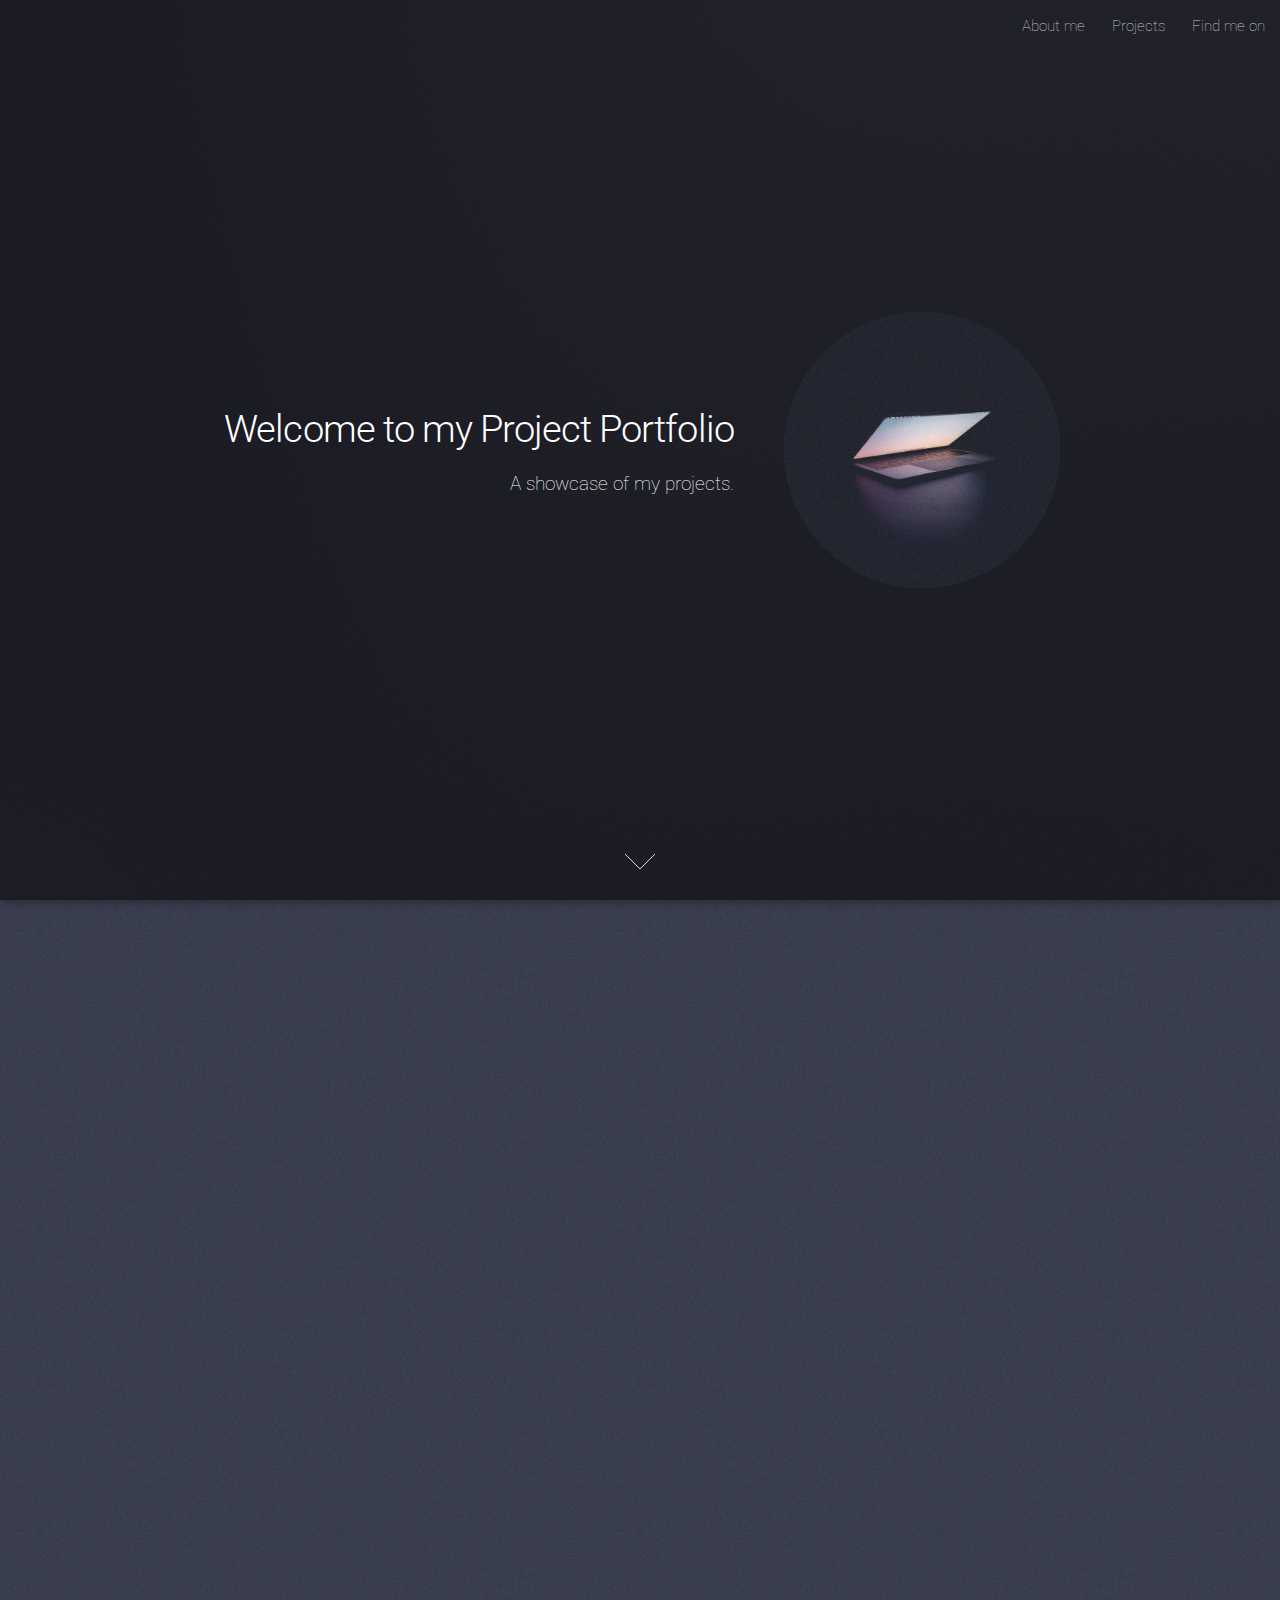
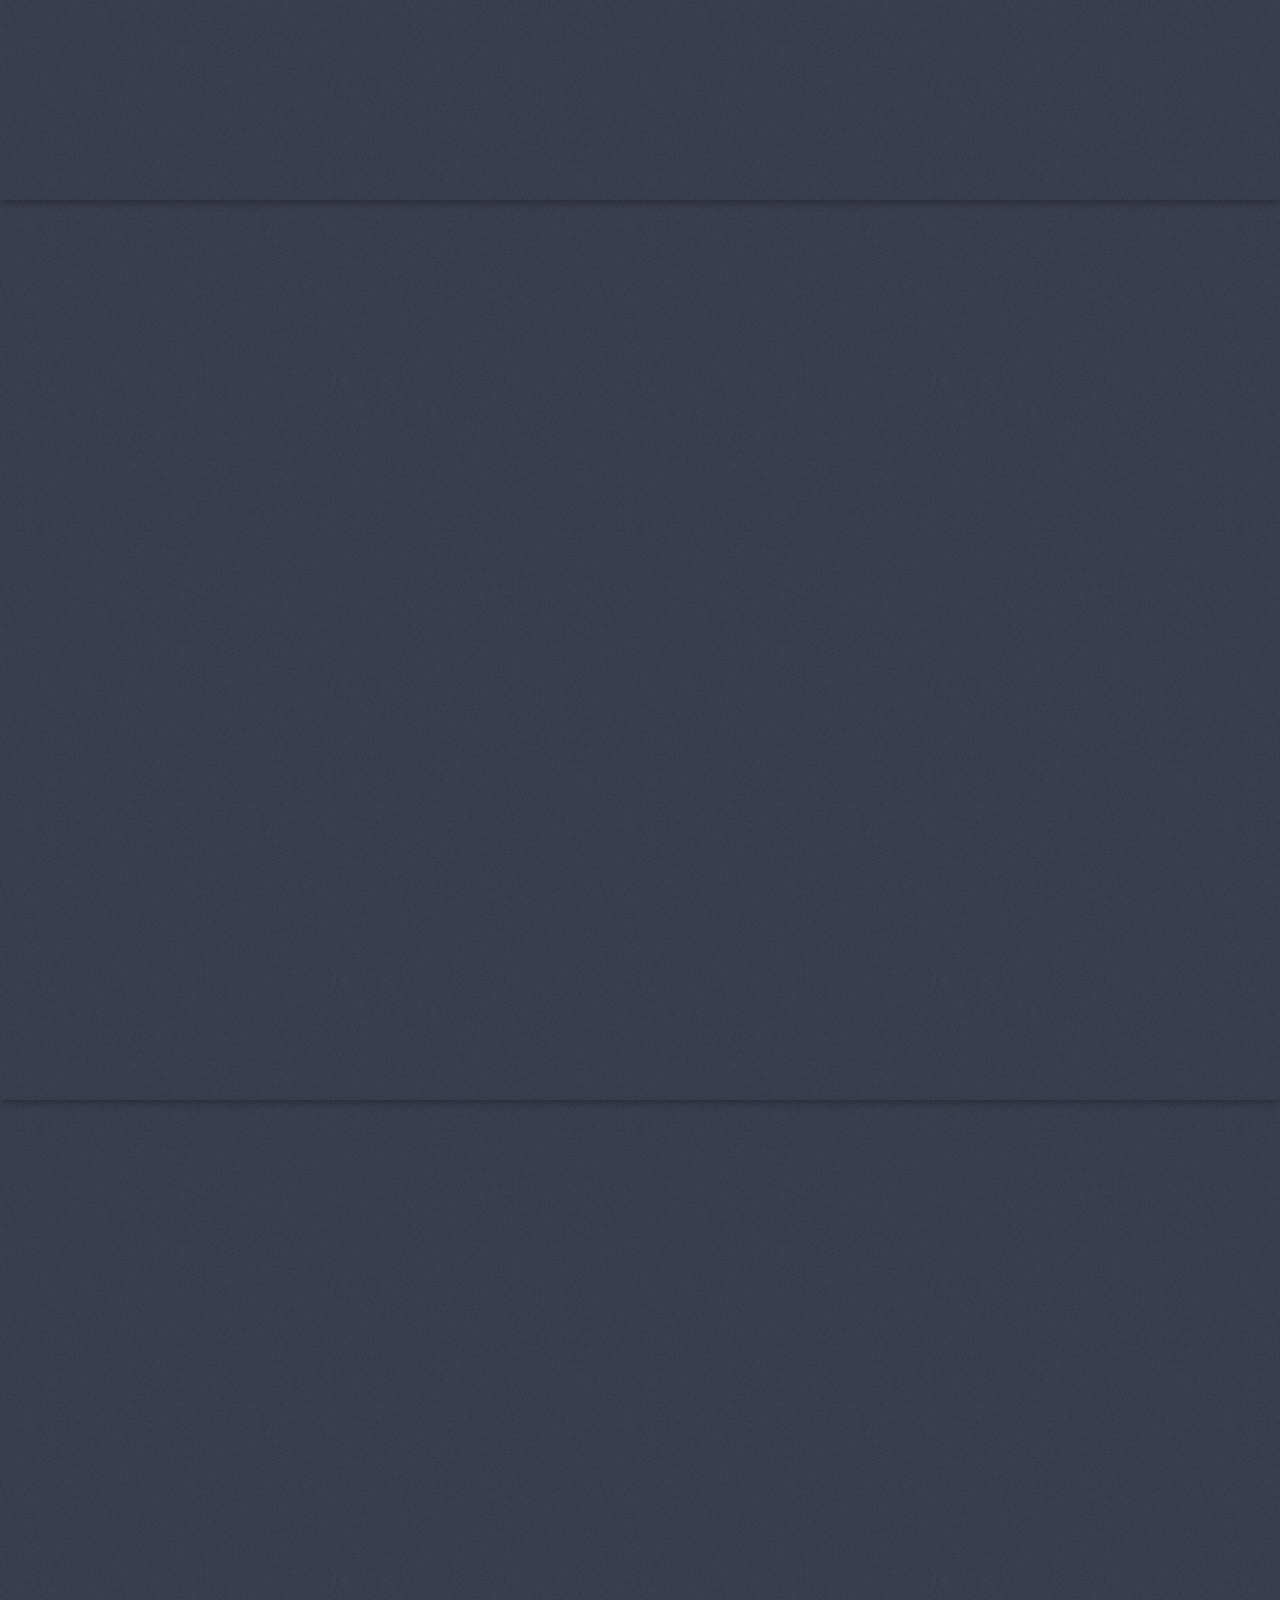
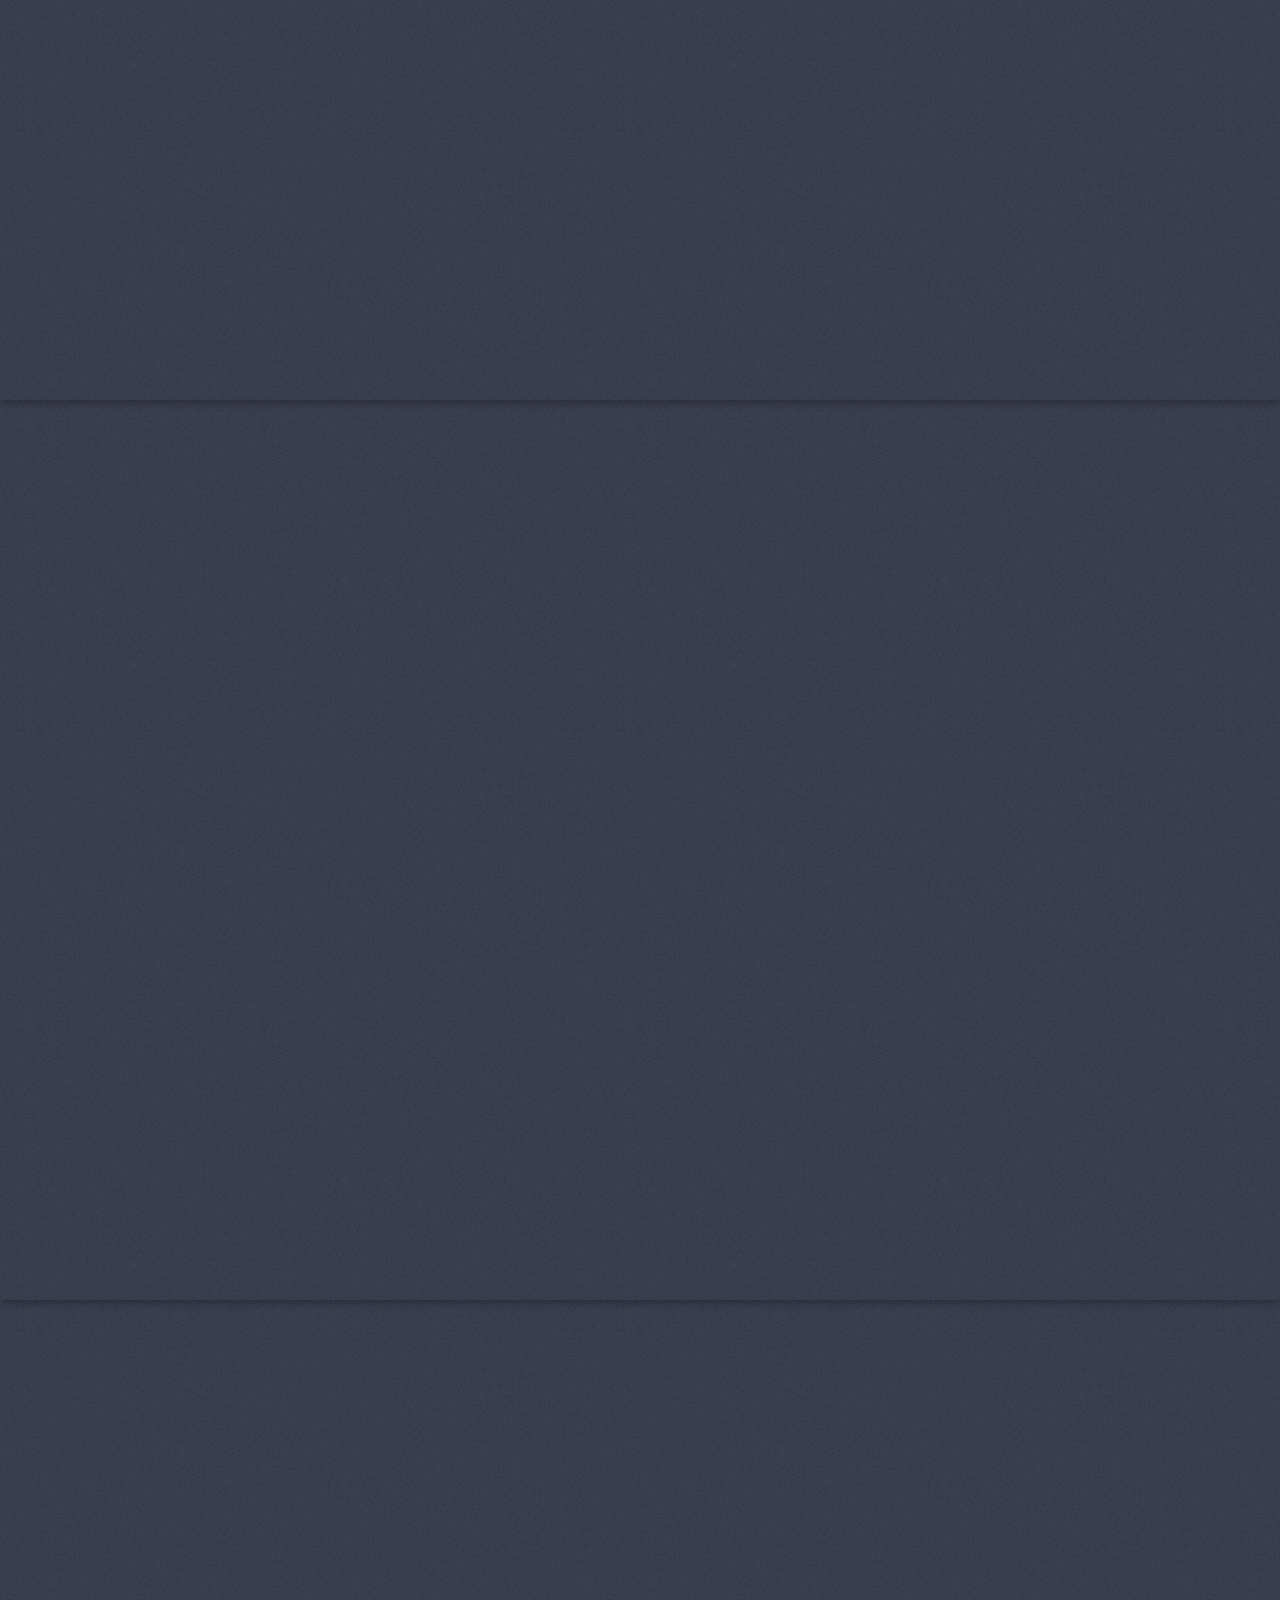
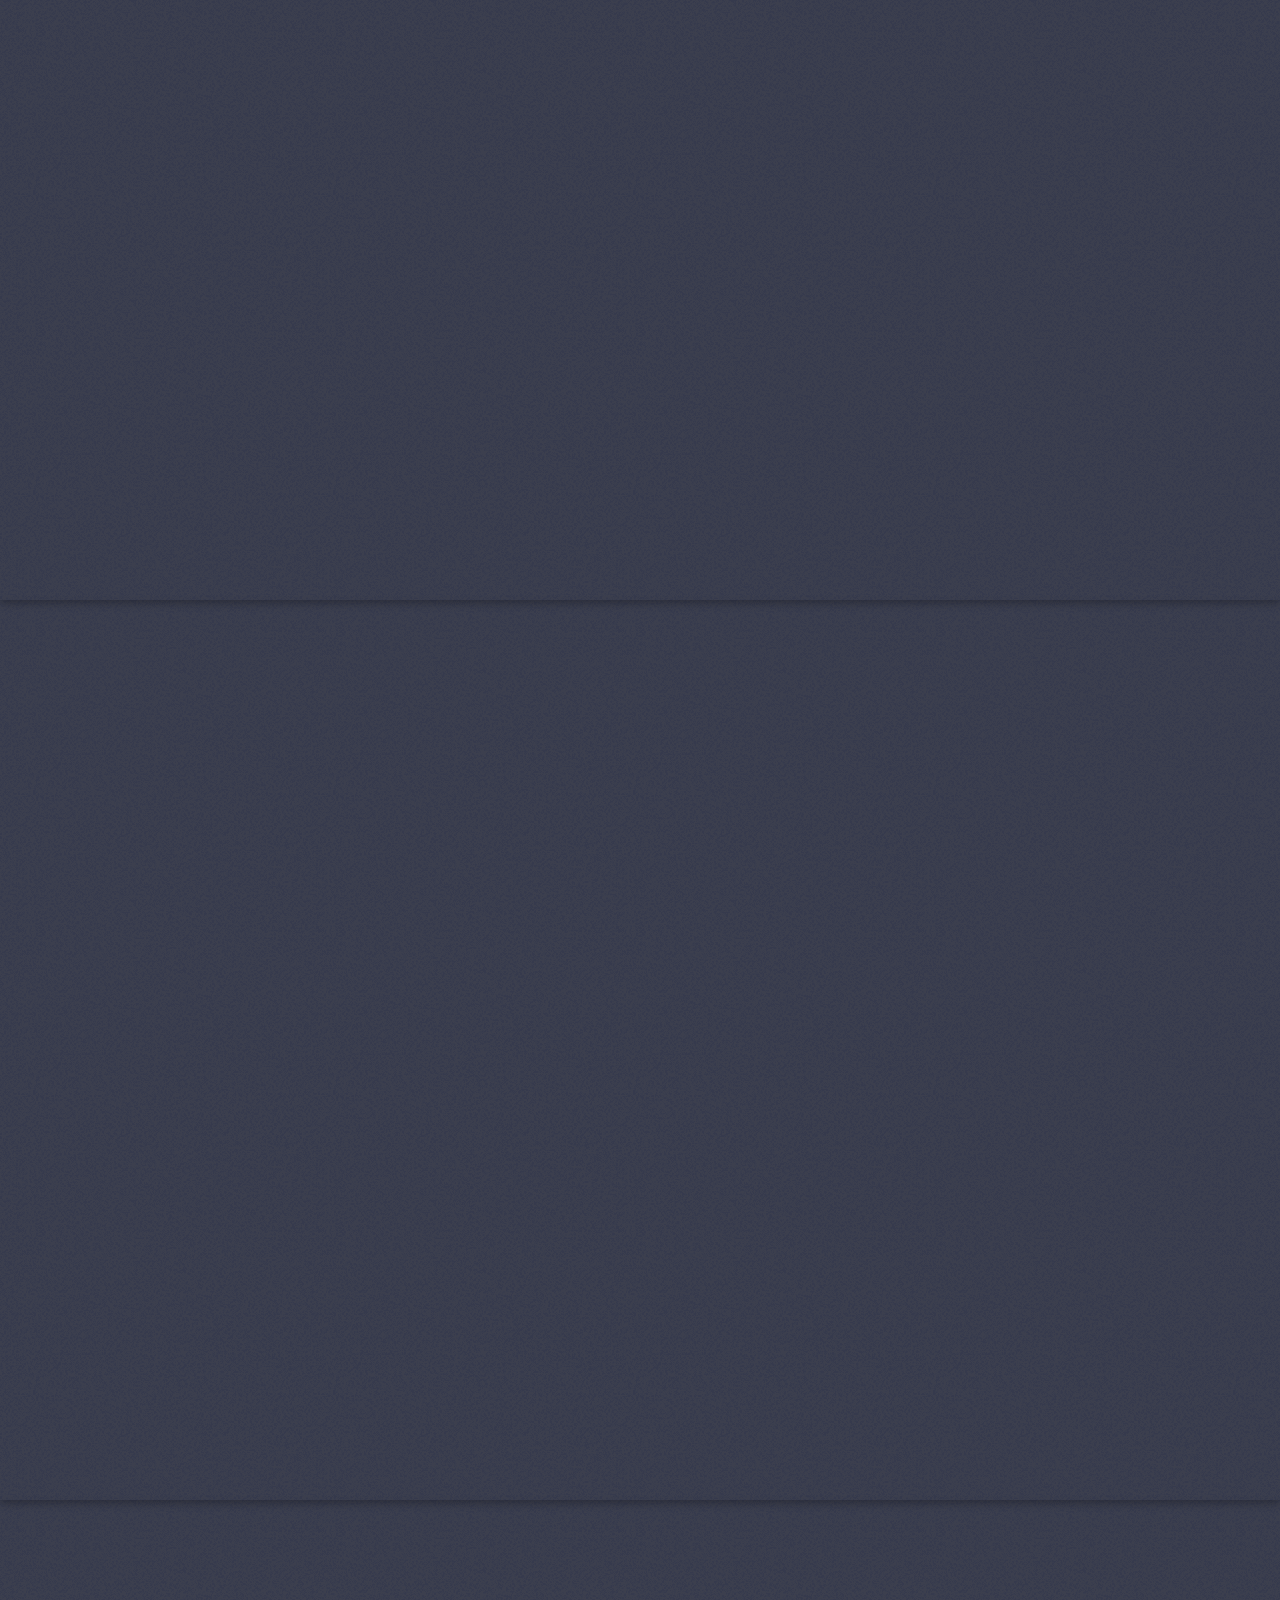
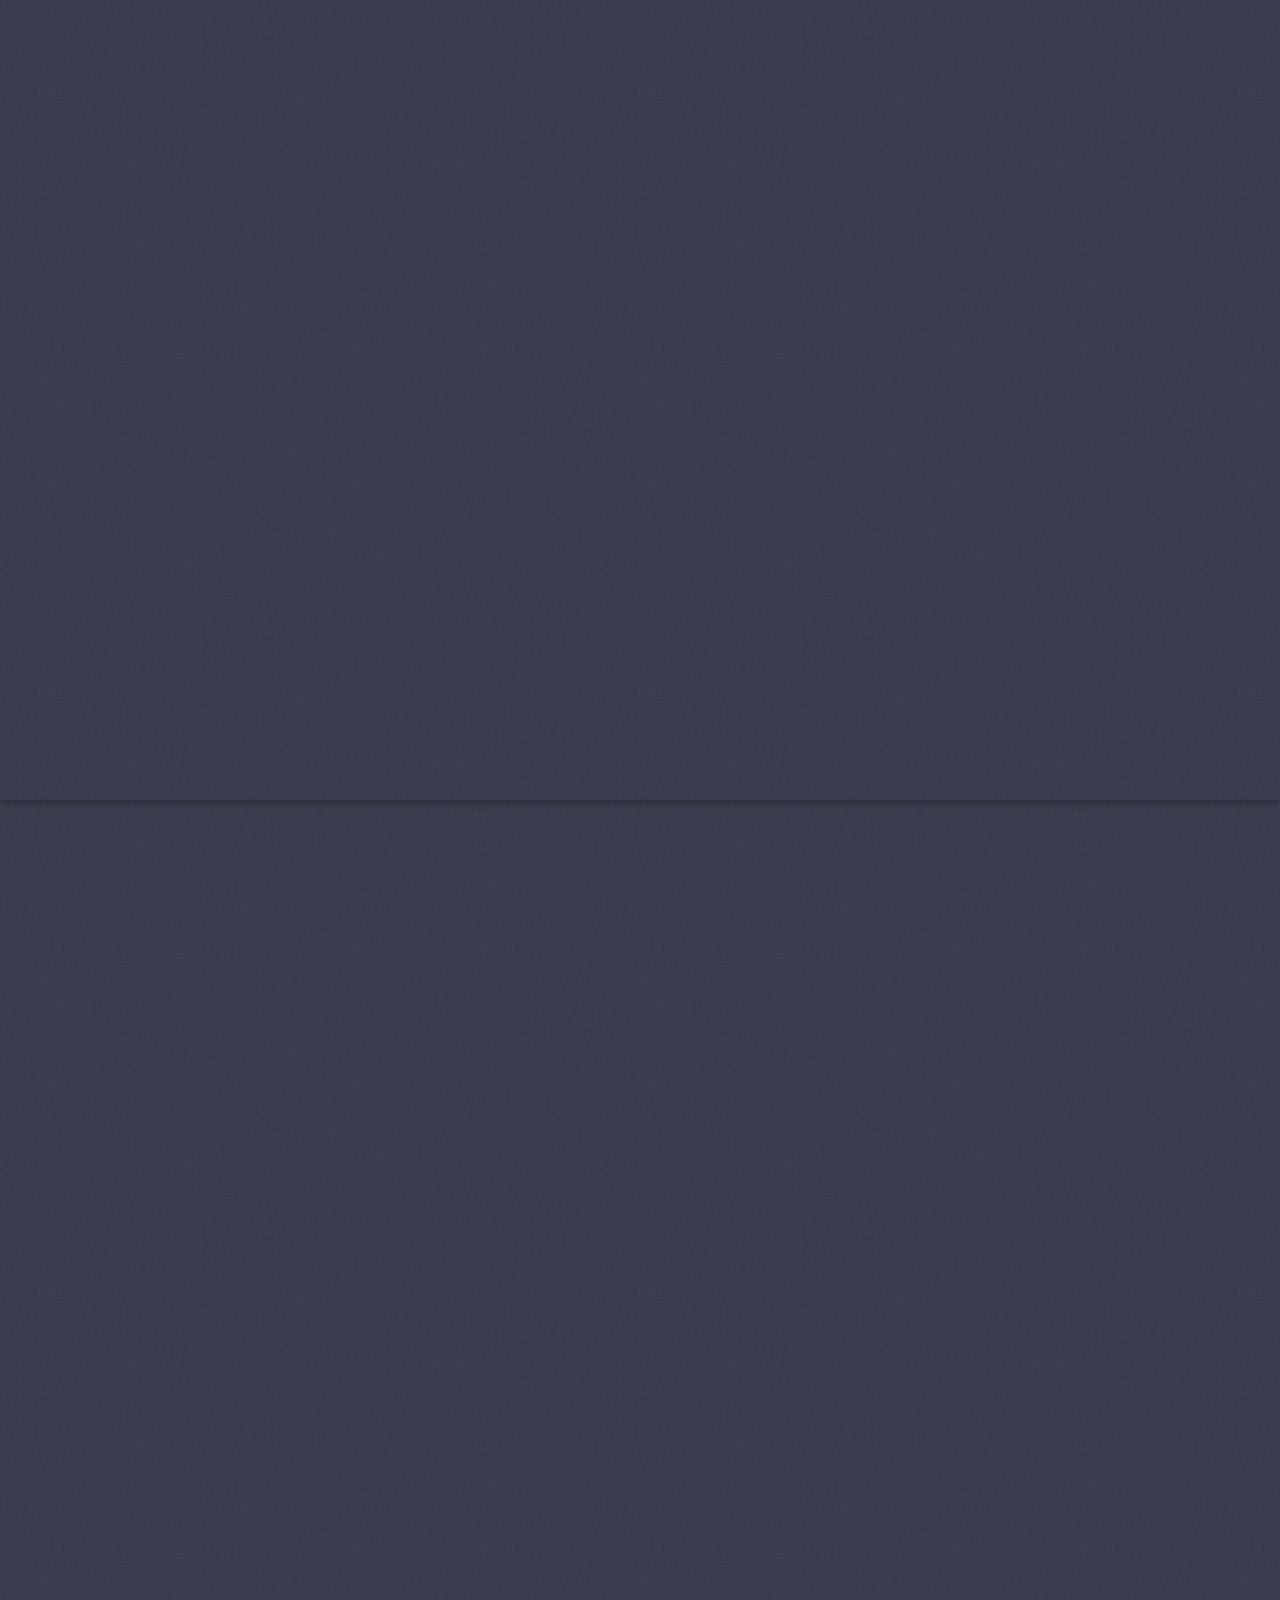
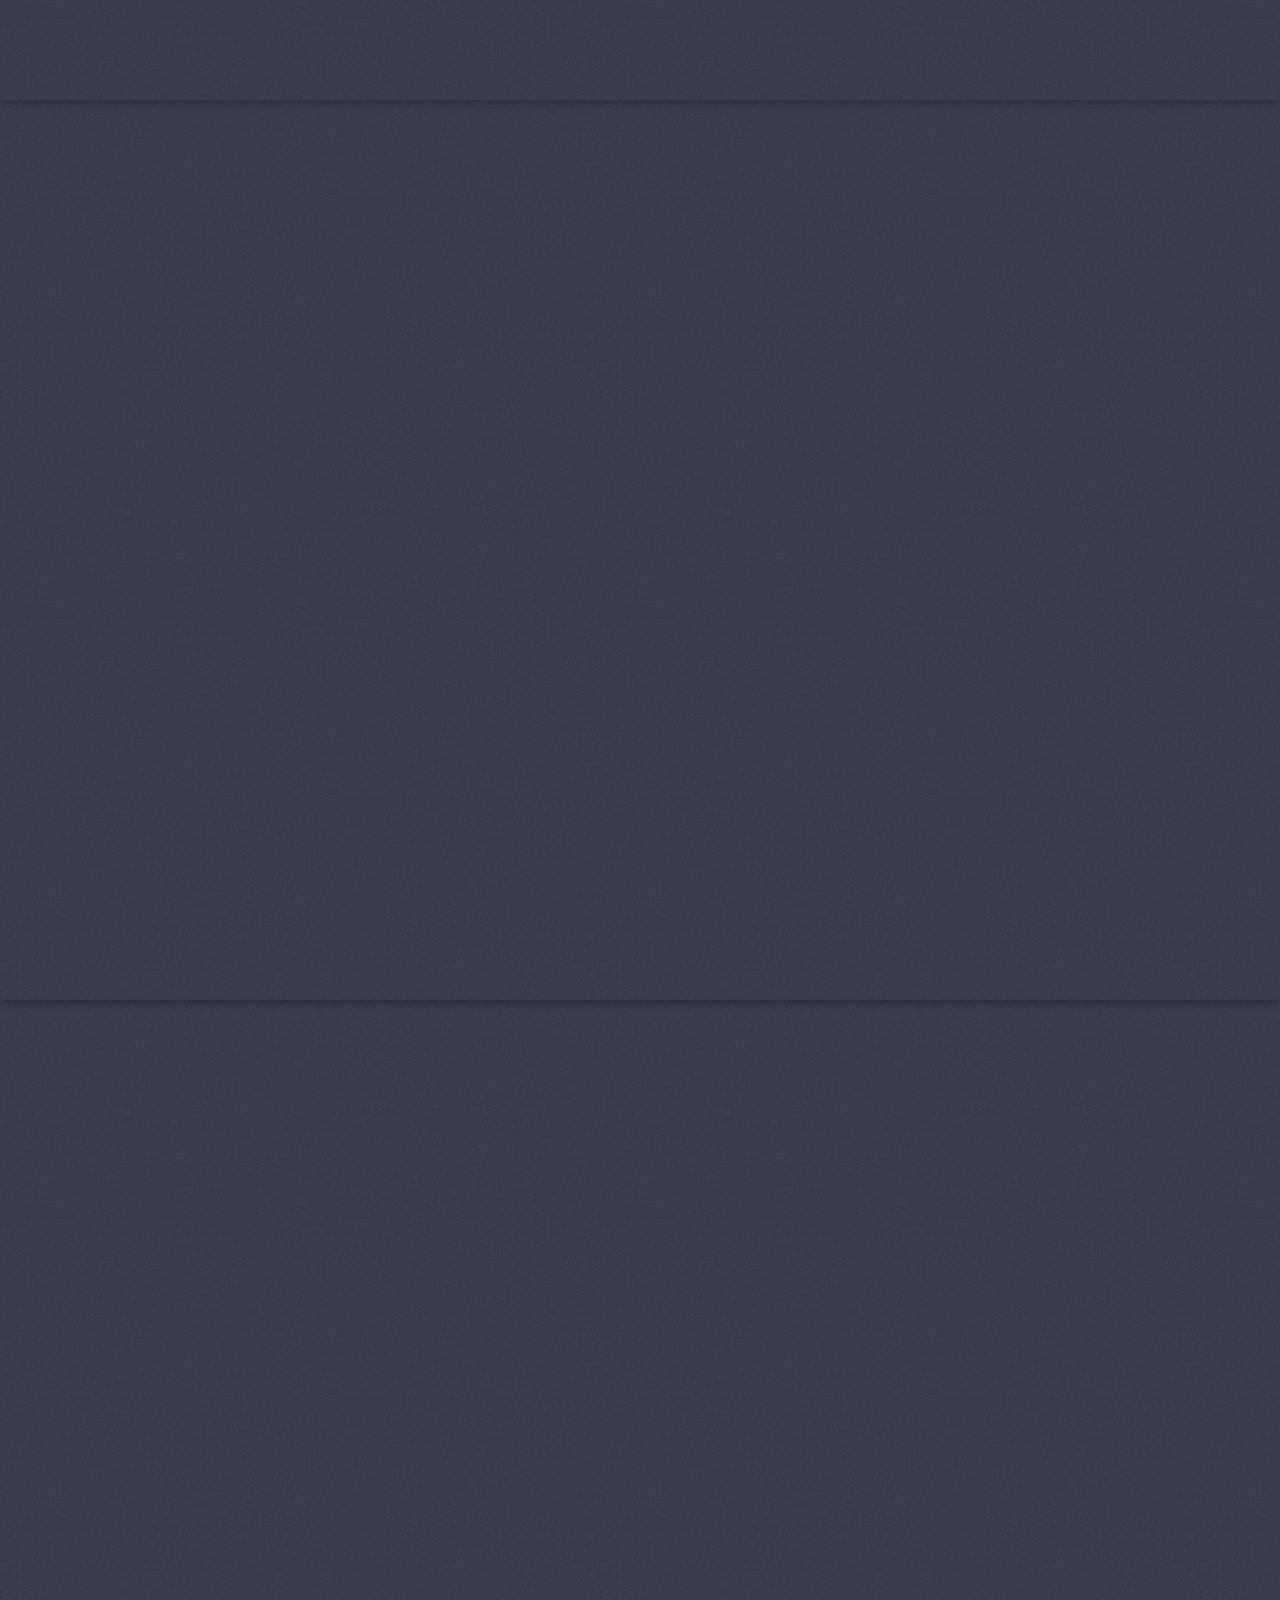
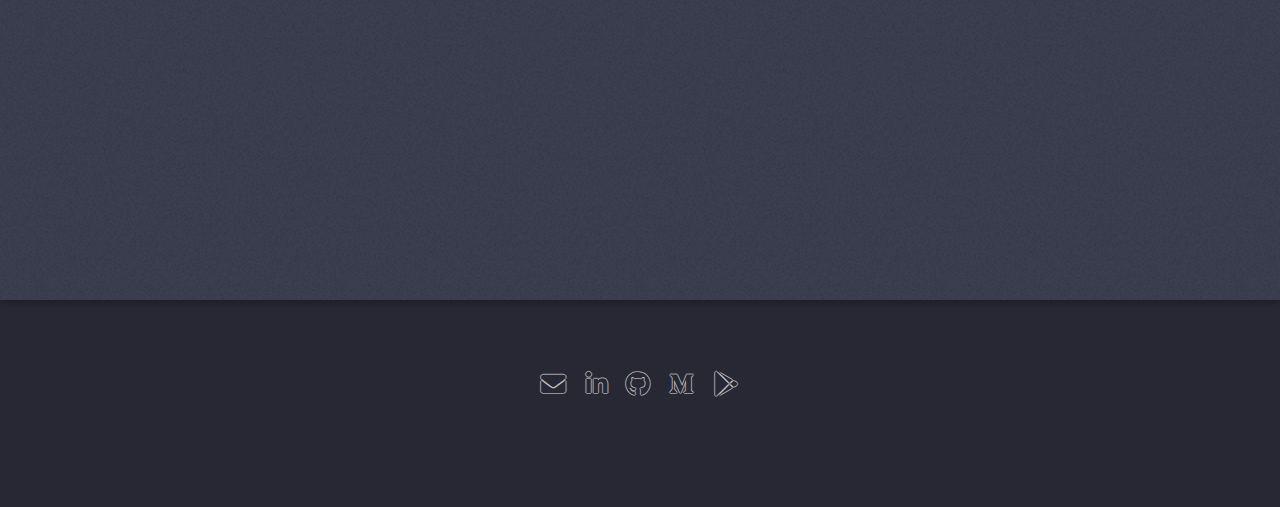
==== commit 52a9b2e6: "Added ASL interpreter to the list of projects" ====
--- a/index.html
+++ b/index.html
@@ -19,18 +19,22 @@
 		<header id="header">
 			<nav id="nav">
 				<ul>
-					<li><a href="#one" class="scrolly">About me</a></li>
+					<li><a href="#about" class="scrolly">About me</a></li>
 					<li>
 						<a href="#">Projects</a>
 						<ul>
-							<li><a href="#two" class="scrolly">iSight</a></li>
-							<li><a href="#three" class="scrolly">Deep Learning vs Deep Reinforcement Learning</a></li>
-							<li><a href="#four" class="scrolly">Pseudo-VR Image</a></li>
-							<li><a href="#five" class="scrolly">Mouse-less Navigator for 3D Modelling Software</a></li>
-							<li><a href="#six" class="scrolly">Time Planner</a></li>
+							<li><a href="#asl" class="scrolly">ASL Interpreter</a></li>
+							<li><a href="#sight" class="scrolly">iSight</a></li>
+							<li><a href="#drl" class="scrolly">Deep Learning vs Deep Reinforcement Learning</a></li>
+							<li><a href="#vr" class="scrolly">Pseudo-VR Image</a></li>
+							<li><a href="#3dnav" class="scrolly">Mouse-less Navigator for 3D Modelling Software</a></li>
+							<li><a href="#tp" class="scrolly">Time Planner</a></li>
+							<li><a href="#tpm" class="scrolly">Task Planner Mobile</a></li>
+							<li><a href="#bnb" class="scrolly">Blocks and Bridges</a></li>
+							<li><a href="#ivf" class="scrolly">Ice vs Fire</a></li>
 						</ul>
 					</li>
-					<li><a href="#seven" class="scrolly">Find me on</a></li>
+					<li><a href="#links" class="scrolly">Find me on</a></li>
 				</ul>
 			</nav>
 		</header>
@@ -47,15 +51,15 @@
 			<a href="#one" class="goto-next scrolly">Next</a>
 		</section>
 
-		<!-- One -->
-		<section id="one" class="spotlight style1 bottom">
+		<!-- About Me -->
+		<section id="about" class="spotlight style1 bottom">
 			<span class="image fit main"><img src="images/bg.jpg" alt="" /></span>
 			<div class="content">
 				<div class="container">
 					<div class="row">
 						<div class="col-4 col-12-medium">
 							<header>
-								<h2>Hi, I'm Dilith Jayakody,</h2>
+								<h2>Hi, I'm Dilith,</h2>
 								<p>a Computer Science and Engineering Undergraduate at University of Moratuwa</p>
 							</header>
 						</div>
@@ -79,11 +83,29 @@
 					</div>
 				</div>
 			</div>
-			<a href="#two" class="goto-next scrolly">Next</a>
-		</section>
-
-		<!-- Two -->
-		<section id="two" class="spotlight style2 right">
+			<a href="#asl" class="goto-next scrolly">Next</a>
+		</section>
+
+		<!-- ASL Interpreter -->
+		<section id="asl" class="spotlight style2 left">
+			<span class="image fit main"><img src="images/asl.gif" alt="" /></span>
+			<div class="content">
+				<header>
+					<h2>ASL Interpreter</h2>
+					<p>A python library to detect American Sign Language</p>
+				</header>
+				<p>This is a python library that can be used to developed programs which can detect characters
+					of the American Sign Language. The program uses MediaPipe to detect the positions of landmarks
+					on the hand which are then fed into a deep neural network built with Keras.</p>
+				<ul class="actions fit">
+					<li><a href="https://github.com/FOSSLife-foundation/Sign-language-interpreter" class="button fit">Code</a></li>
+				</ul>
+			</div>
+			<a href="#sight" class="goto-next scrolly">Next</a>
+		</section>
+
+		<!-- iSight -->
+		<section id="sight" class="spotlight style2 right">
 			<span class="image fit main"><img src="images/rpi.jpg" alt="" /></span>
 			<div class="content">
 				<header>
@@ -98,11 +120,11 @@
 					<li><a href="https://github.com/dilithjay/iSight" class="button fit">Code</a></li>
 				</ul>
 			</div>
-			<a href="#three" class="goto-next scrolly">Next</a>
-		</section>
-
-		<!-- Three -->
-		<section id="three" class="spotlight style3 left">
+			<a href="#drl" class="goto-next scrolly">Next</a>
+		</section>
+
+		<!-- DL vs DRL -->
+		<section id="drl" class="spotlight style3 left">
 			<span class="image fit main bottom"><img src="images/DLvsRL.jpeg" alt="" /></span>
 			<div class="content">
 				<header>
@@ -119,18 +141,18 @@
 					<li><a href="https://github.com/dilithjay/DLvsRL" class="button fit">Code</a></li>
 				</ul>
 			</div>
-			<a href="#four" class="goto-next scrolly">Next</a>
-		</section>
-
-		<!-- Four -->
-		<section id="four" class="spotlight style3 right">
+			<a href="#vr" class="goto-next scrolly">Next</a>
+		</section>
+
+		<!-- VR Image -->
+		<section id="vr" class="spotlight style3 right">
 			<span class="image fit main bottom"><img src="images/VR_but_not_really_-_With_warp.gif" alt="" /></span>
 			<div class="content">
 				<header>
 					<h2>Pseudo-VR Image</h2>
 					<p>A pet project to build a software that replicates a 3D view</p>
 				</header>
-				<p>This is a software implementing an idea that I had to display a 3D object that
+				<p>This is a program implementing an idea that I had to display a 3D object that
 					changes according to the user's perspective. It tracks the user's head position
 					in order to display an image such that it creates the optical illusion of the object
 					looking like it's physically present inside the computer screen. (Medium article
@@ -142,11 +164,11 @@
 					<li><a href="https://www.youtube.com/watch?v=gLbBX8FHkdY" class="button fit">YouTube</a></li>
 				</ul>
 			</div>
-			<a href="#five" class="goto-next scrolly">Next</a>
-		</section>
-
-		<!-- Five -->
-		<section id="five" class="spotlight style3 left">
+			<a href="#3dnav" class="goto-next scrolly">Next</a>
+		</section>
+
+		<!-- Mouse-less Navigator -->
+		<section id="3dnav" class="spotlight style3 left">
 			<span class="image fit main bottom"><img src="images/3D_Nav.gif" alt="" /></span>
 			<div class="content">
 				<header>
@@ -165,12 +187,12 @@
 					<li><a href="https://youtu.be/tmpAwvE7aRU" class="button fit">YouTube</a></li>
 				</ul>
 			</div>
-			<a href="#six" class="goto-next scrolly">Next</a>
-		</section>
-
-
-		<!-- Six -->
-		<section id="six" class="spotlight style3 right">
+			<a href="#tp" class="goto-next scrolly">Next</a>
+		</section>
+
+
+		<!-- Time Planner -->
+		<section id="tp" class="spotlight style3 right">
 			<span class="image fit main bottom"><img src="images/TimePlanner.PNG" alt="" /></span>
 			<div class="content">
 				<header>
@@ -185,11 +207,11 @@
 					<li><a href="https://github.com/dilithjay/TimePlanner" class="button fit">Code</a></li>
 				</ul>
 			</div>
-			<a href="#seven" class="goto-next scrolly">Next</a>
-		</section>
-
-		<!-- Seven -->
-		<section id="seven" class="spotlight style3 right">
+			<a href="#tpm" class="goto-next scrolly">Next</a>
+		</section>
+
+		<!-- Task Planner Mobile -->
+		<section id="tpm" class="spotlight style3 right">
 			<span class="image fit main bottom"><img src="images/TPM.png" alt="" /></span>
 			<div class="content">
 				<header>
@@ -202,15 +224,15 @@
 					a streak system to keep the user motivated.</p>
 				<ul class="actions fit">
 					<li><a href="https://github.com/dilithjay/TaskPlannerMobile" class="button fit">Code</a></li>
-					li><a href="https://play.google.com/store/apps/details?id=com.delete_alt.task_planner"
+					<li><a href="https://play.google.com/store/apps/details?id=com.delete_alt.task_planner"
 						class="button fit">Google Play</a></li>
 				</ul>
 			</div>
-			<a href="#eight" class="goto-next scrolly">Next</a>
-		</section>
-
-		<!-- Eight -->
-		<section id="eight" class="spotlight style3 left">
+			<a href="#bnb" class="goto-next scrolly">Next</a>
+		</section>
+
+		<!-- Blocks and Bridges -->
+		<section id="bnb" class="spotlight style3 left">
 			<span class="image fit main bottom"><img src="images/bnb.jpg" alt="" /></span>
 			<div class="content">
 				<header>
@@ -228,11 +250,11 @@
 							class="button fit">Google Play</a></li>
 				</ul>
 			</div>
-			<a href="#nine" class="goto-next scrolly">Next</a>
-		</section>
-
-		<!-- Nine -->
-		<section id="nine" class="spotlight style3 right">
+			<a href="#ivf" class="goto-next scrolly">Next</a>
+		</section>
+
+		<!-- Ice vs Fire -->
+		<section id="ivf" class="spotlight style3 right">
 			<span class="image fit main bottom"><img src="images/ivf.webp" alt="" /></span>
 			<div class="content">
 				<header>
@@ -246,11 +268,11 @@
 							class="button fit">Google Play</a></li>
 				</ul>
 			</div>
-			<a href="#ten" class="goto-next scrolly">Next</a>
+			<a href="#links" class="goto-next scrolly">Next</a>
 		</section>
 
 		<!-- Footer -->
-		<section id="ten">
+		<section id="links">
 			<footer id="footer">
 				<ul class="icons">
 					<li><a href="dilith.18@cse.mrt.ac.lk" class="icon solid alt fa-envelope"><span
